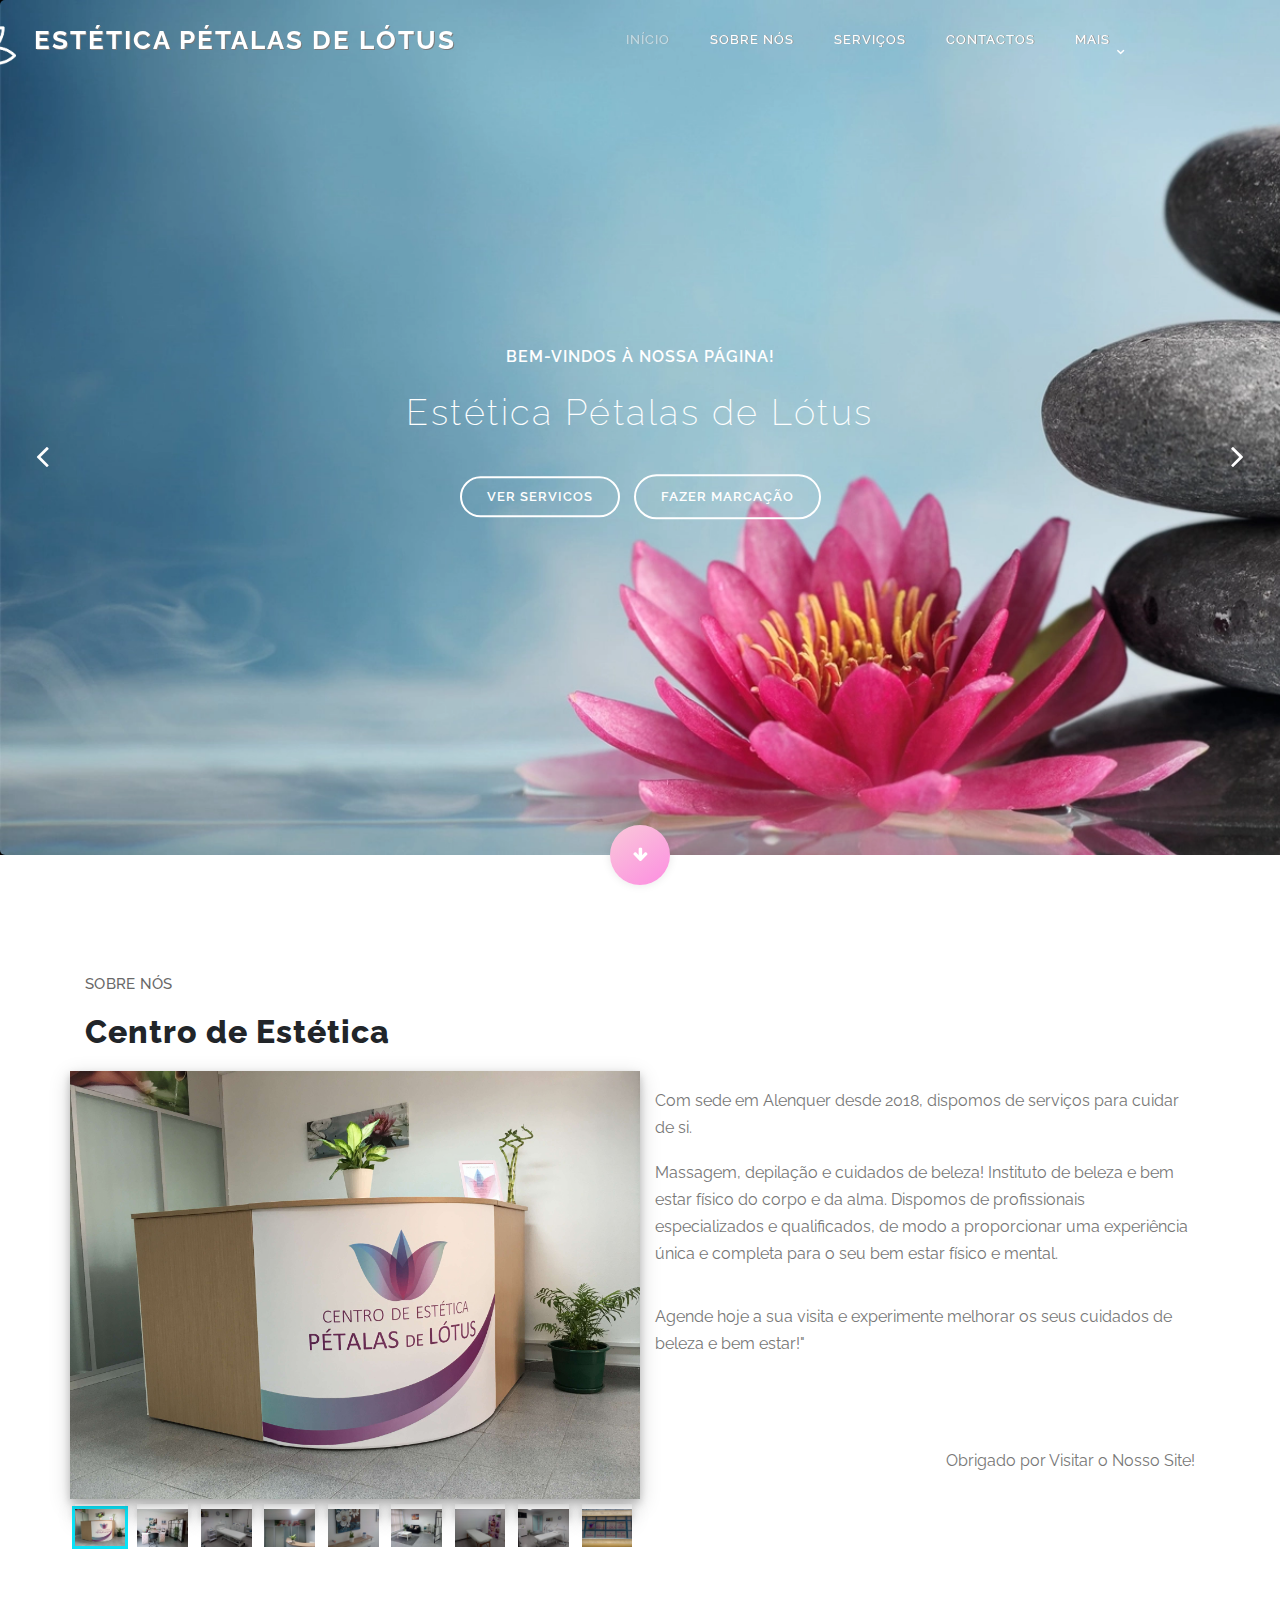
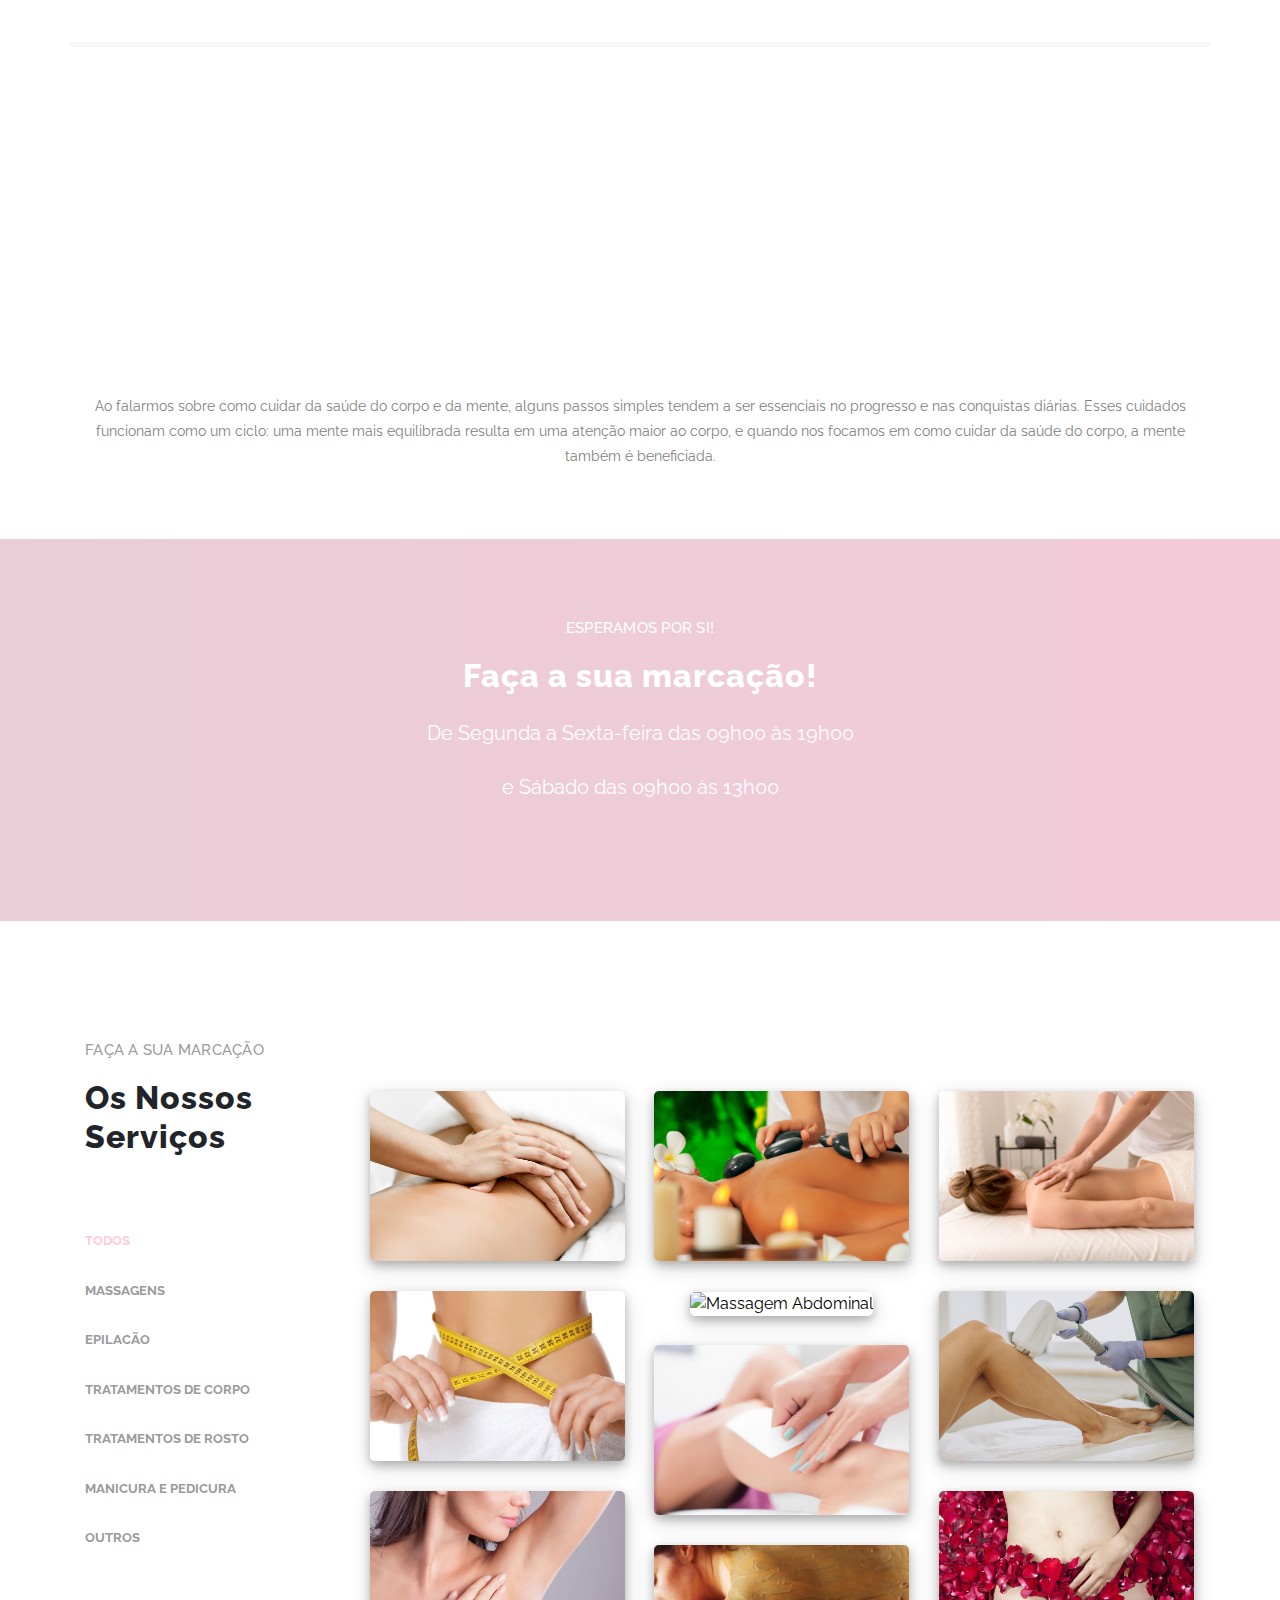
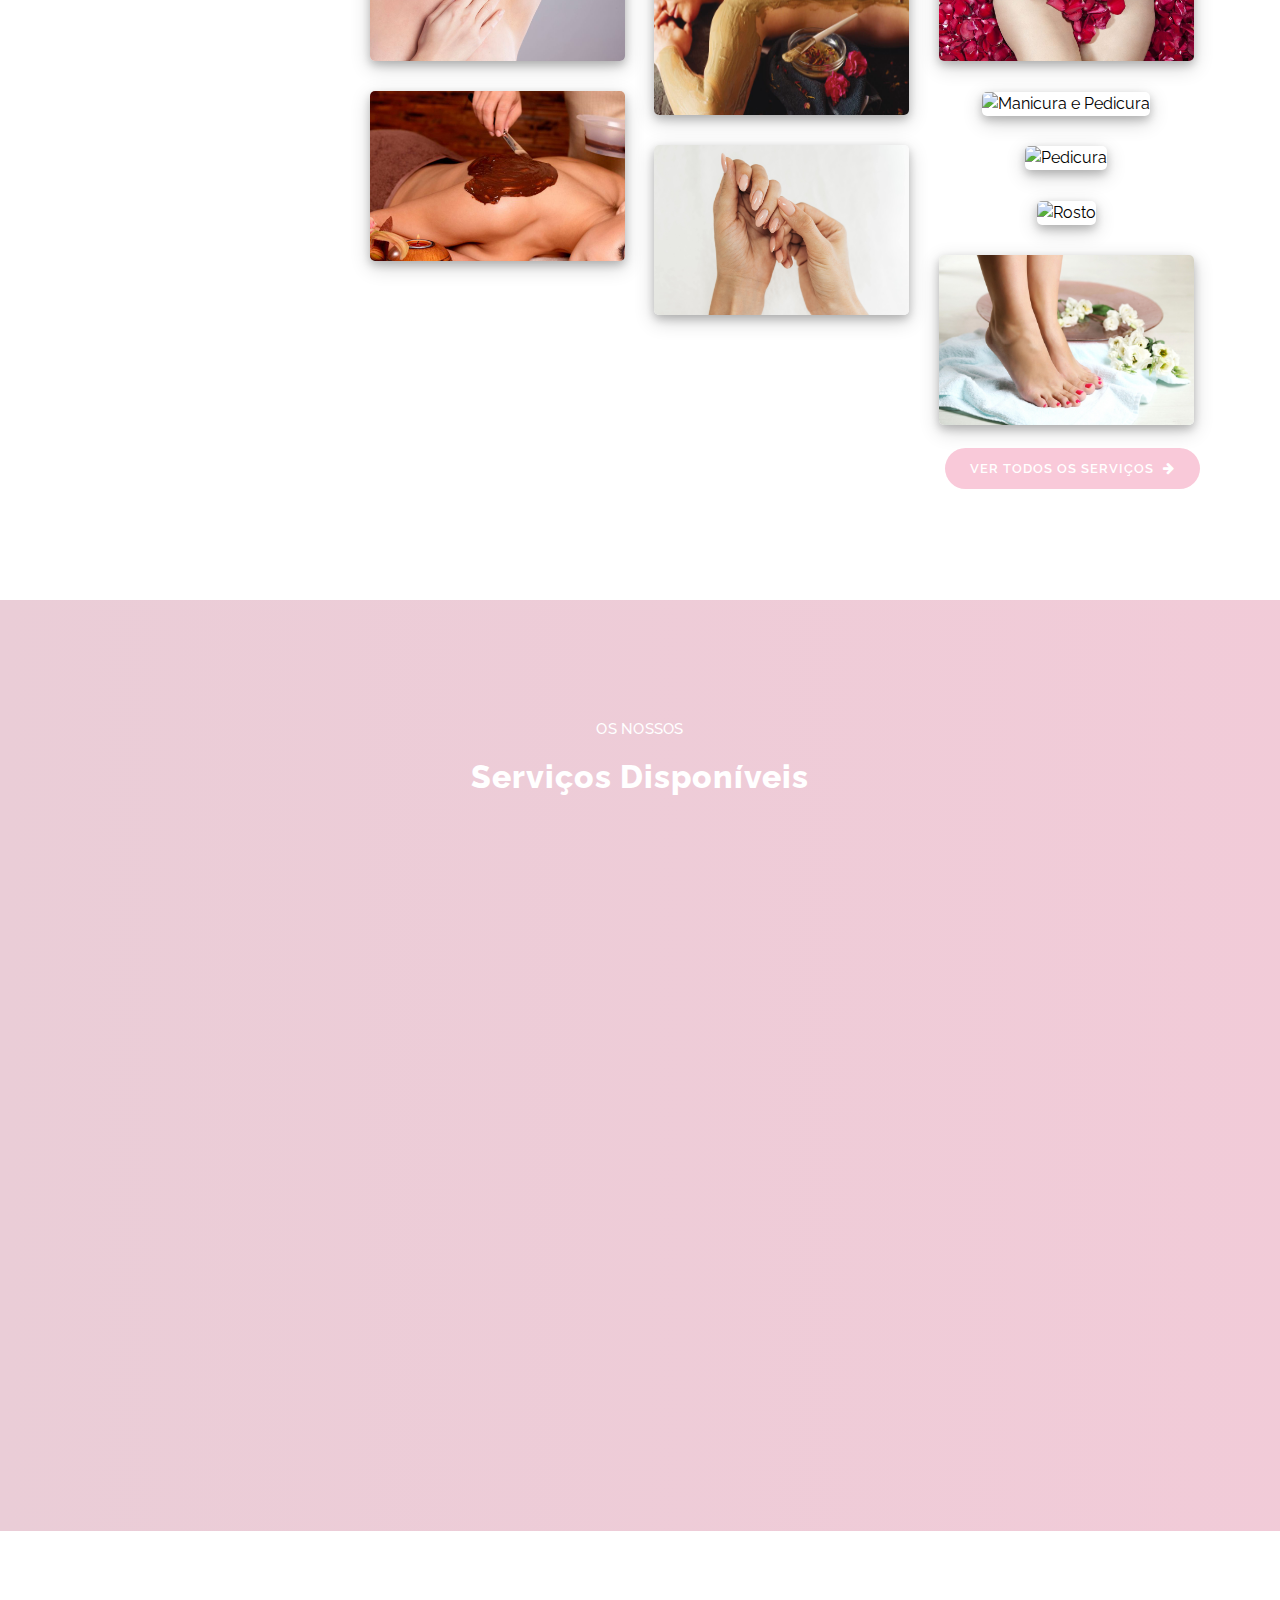
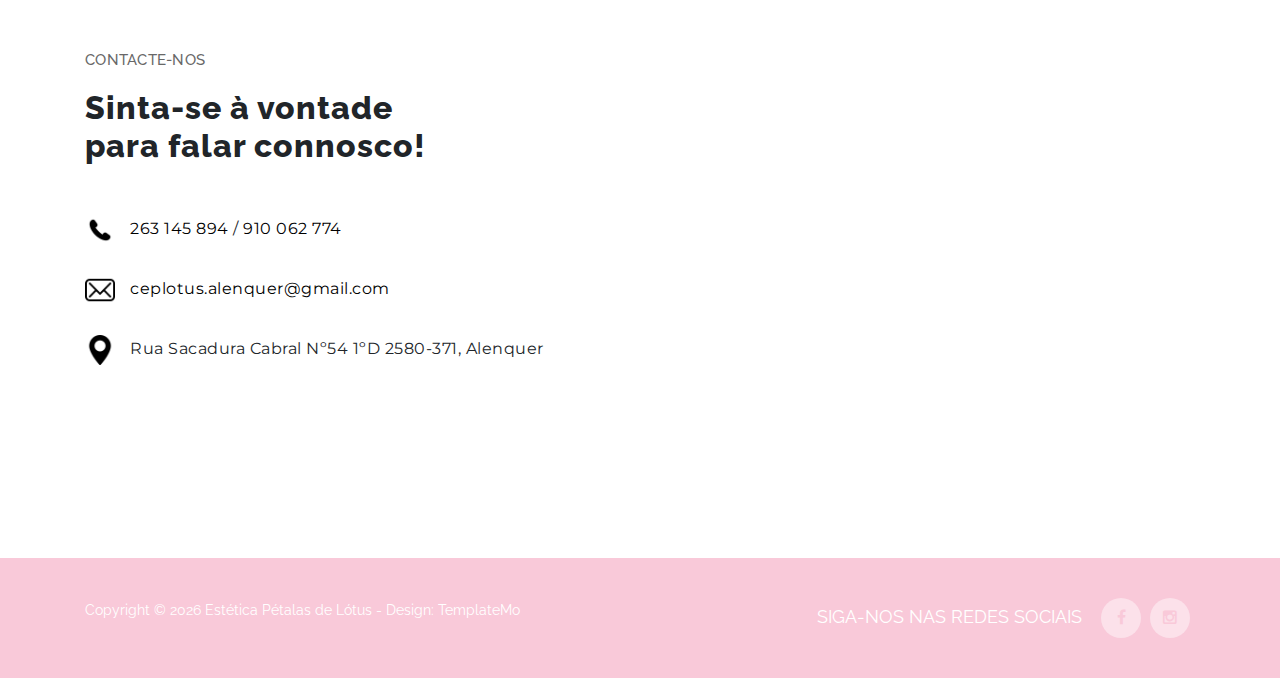
==== index.html @ 60e5d26f "Rebranding" ====
<!DOCTYPE html>
<html lang="pt-pt">

<head>
    <meta charset="utf-8">
    <meta name="viewport" content="width=device-width, initial-scale=1, shrink-to-fit=no">
    <meta name="author" content="Pétalas de Lótus">
    <meta name=”description” content="Estética Pétalas de Lótus">
    <meta name=”description” content="Centro de Estética">
    <meta name=”description” content="Pétalas de Lótus">
    <meta name=”description” content="Centro de Estética Pétalas de Lótus">
    <meta name=”description” content="Massagem e Relaxamento, Manicura, Pedicura, Detox">
    <meta name=”description” content="Massagem Alenquer">
    <meta name=”description” content="Depilação a Laser em Alenquer">
    
    <link href="https://fonts.googleapis.com/css?family=Raleway:100,200,300,400,500,600,700,800,900&display=swap"
        rel="stylesheet">
    <link rel="preconnect" href="https://fonts.gstatic.com">
    <link href="https://fonts.googleapis.com/css2?family=Montserrat:wght@300&display=swap" rel="stylesheet">
    <link rel="shortcut icon" type="image/png" href="assets/images/icons/LOGO_PETALAS.png">
    <title>Estética Pétalas de Lótus</title>

    <!--

Estética Pétalas de Lótus

-->
    <!-- Additional CSS Files -->
    <link rel="stylesheet" type="text/css" href="assets/css/bootstrap.min.css">

    <link rel="stylesheet" type="text/css" href="assets/css/font-awesome.css">

    <link rel="stylesheet" href="assets/css/styles.css">

    <link rel="stylesheet" href="assets/css/owl-carousel.css">

    <link rel="stylesheet" href="assets/css/lightbox.css">

    <link rel="stylesheet" href="assets/css/gallery.css">


</head>

<body>
    <!-- ***** Preloader Start ***** -->
    <div id="preloader">
        <div class="jumper">
            <div></div>
            <div></div>
            <div></div>
        </div>
    </div>
    <!-- ***** Preloader End ***** -->

    <!-- ***** Header Area Start ***** -->
    <header class="header-area header-sticky">
        <div class="container">
            <div class="row">
                <div class="col-12">
                    <nav class="main-nav">
                        <!-- ***** Logo Start ***** -->

                        <a href="index#inicio" class="logo">
                            <img src="assets/images/icons/LOGO_PETALAS.png" id="logo-img"  alt="logo">
                            Estética Pétalas de Lótus
                        </a>
                        <!-- ***** Logo End ***** -->
                        <!-- ***** Menu Start ***** -->
                        <ul class="nav">
                            <li class="scroll-to-section"><a href="#inicio" class="active">Início</a></li>
                            <li class="scroll-to-section"><a href="#sobrenos">Sobre Nós</a></li>
                            <li class="scroll-to-section"><a href="#servicos">Serviços</a></li>
                            <li class="scroll-to-section"><a href="#contactos">contactos</a></li>
                            <li class="submenu">
                                <a href="javascript:;">Mais</a>
                                <ul>
                                    <li><a href="marcacoes">Fazer Marcação</a></li>
                                    <li><a href="servicos">Todos os Serviços</a></li>
                                    <li><a href="quemsomos">Quem Somos</a></li>
                                    <li><a href="duvidas">Dúvidas</a></li>
                                </ul>
                            </li>  
                        </ul>
                        <a class='menu-trigger'>
                            <span>Menu</span>
                        </a>
                        <!-- ***** Menu End ***** -->
                    </nav>
                </div>
            </div>
        </div>
    </header>
    <!-- ***** Header Area End ***** -->


    <!-- ***** Main Banner Area Start ***** -->
    <div class="main-banner header-text" id="inicio">
        <div class="Modern-Slider">
            <!-- Item -->
            <div class="item">
                <div class="img-fill">
                    <img src="assets/images/slides/slide-01.webp" alt="slide1">
                    <div class="text-content">
                        <h3>Bem-vindos à Nossa Página!</h3>
                        <h5>Estética Pétalas de Lótus</h5>
                        <a href="#servicos" class="main-stroked-button">Ver servicos</a>
                        <a href="marcacoes" class="main-filled-button">Fazer Marcação</a>
                    </div>
                </div>
            </div>
            <!-- // Item -->
            <!-- Item -->
            <div class="item">
                <div class="img-fill">
                    <img src="assets/images/slides/slide-02.webp" alt="slide2">
                    <div class="text-content">
                        <h3>Terapias Holísticas</h3>
                        <h5>Reiki</h5>
                        <a href="#servicos" class="main-stroked-button">Ver servicos</a>
                        <a href="marcacoes" class="main-filled-button">Fazer Marcação</a>
                    </div>
                </div>
            </div>
            <!-- // Item -->
            <!-- Item -->
            <div class="item">
                <div class="img-fill">
                    <img src="assets/images/slides/slide-03.webp" alt="slide3">
                    <div class="text-content">
                        <h3>Massagem e Relaxamento</h3>
                        <h5>Cuidados de Beleza</h5>
                        <a href="#servicos" class="main-stroked-button">Ver servicos</a>
                        <a href="marcacoes" class="main-filled-button">Fazer Marcação</a>
                    </div>
                </div>
            </div>
            <!-- // Item -->
        </div>
    </div>
    <div class="scroll-down scroll-to-section"><a href="#sobrenos"><i class="fa fa-arrow-down"></i></a></div>
    <!-- ***** Main Banner Area End ***** -->

    <!-- ***** About Area Starts ***** -->
    <section class="section" id="sobrenos">
        <div class="container">
            <div class="row">
                <div class="col-lg-6 col-md-6 col-xs-12">
                    <div class="left-text-content">
                        <div class="section-heading">
                            <h6>Sobre Nós</h6>
                            <h2>Centro de Estética</h2>
                        </div>
                        <div class="row">
                            <section class="gallery">
                                    <div class="gallery__item">
                                        <input type="radio"  checked id="img-1" name="gallery" class="gallery__selector"/>
                                        <img class="gallery__img" src="assets/images/fotos/petalas1.jpg" alt="Centro de Estética"/>
                                        <label for="img-1" class="gallery__thumb"><img src="assets/images/fotos/petalas1.jpg" alt="Centro"/></label>
                                    </div>
                                    <div class="gallery__item">
                                        <input type="radio"  id="img-6" name="gallery" class="gallery__selector"/>
                                        <img class="gallery__img" src="assets/images/fotos/petalas6.jpg" alt="Sala de Espera do Centro"/>
                                        <label for="img-6" class="gallery__thumb"><img src="assets/images/fotos/petalas6.jpg" alt="Sala de Espera"/></label>
                                    </div>
                                    <div class="gallery__item">
                                        <input type="radio" id="img-2" name="gallery" class="gallery__selector"/>
                                        <img class="gallery__img" src="assets/images/fotos/petalas2.jpg" alt="Gabinete"/>
                                        <label for="img-2" class="gallery__thumb"><img src="assets/images/fotos/petalas2.jpg" alt="Gabinete"/></label>
                                    </div>
                                    <div class="gallery__item">
                                        <input type="radio" id="img-3" name="gallery" class="gallery__selector"/>
                                        <img class="gallery__img" src="assets/images/fotos/petalas3.jpg" alt="Centro de Estética"/>
                                        <label for="img-3" class="gallery__thumb"><img src="assets/images/fotos/petalas3.jpg" alt="Centro"/></label>
                                    </div>
                            
                                    <div class="gallery__item">
                                        <input type="radio" id="img-4" name="gallery" class="gallery__selector"/>
                                        <img class="gallery__img" src="assets/images/fotos/petalas4.jpg" alt="Biombo"/>
                                        <label for="img-4" class="gallery__thumb"><img src="assets/images/fotos/petalas4.jpg" alt="Biombo"/></label>
                                    </div>
                            
                                    <div class="gallery__item">
                                        <input type="radio" id="img-5" name="gallery" class="gallery__selector"/>
                                        <img class="gallery__img" src="assets/images/fotos/petalas5.jpg" alt="Parede"/>
                                        <label for="img-5" class="gallery__thumb"><img src="assets/images/fotos/petalas5.jpg" alt="Parede"/></label>
                                    </div>
                                    <div class="gallery__item">
                                        <input type="radio" id="img-7" name="gallery" class="gallery__selector"/>
                                        <img class="gallery__img" src="assets/images/fotos/petalas7.jpg" alt="Sala de Espera do Centro de Estética"/>
                                        <label for="img-7" class="gallery__thumb"><img src="assets/images/fotos/petalas7.jpg" alt="Sala de Espera do Centro"/></label>
                                    </div>
                                    <div class="gallery__item">
                                        <input type="radio" id="img-8" name="gallery" class="gallery__selector"/>
                                        <img class="gallery__img" src="assets/images/fotos/petalas8.jpg" alt="Gabinete de Estética"/>
                                        <label for="img-8" class="gallery__thumb"><img src="assets/images/fotos/petalas8.jpg" alt="Gabinete"/></label>
                                    </div>
                            
                                    <div class="gallery__item">
                                        <input type="radio" id="img-9" name="gallery" class="gallery__selector"/>
                                        <img class="gallery__img" src="assets/images/fotos/petalas9.jpg" alt="Centro de Estética"/>
                                        <label for="img-9" class="gallery__thumb"><img src="assets/images/fotos/petalas9.jpg" alt="Parede"/></label>
                                    </div>
                        </div>
                    </div>
                </div>
                <div class="col-lg-6 col-md-6 col-xs-12">
                    <div class="right-text-content">
                        <br><br><br>
                        <p>Com sede em Alenquer desde 2018, dispomos de serviços para cuidar de si.</p>
                        <br><br><br>
                        <p>Massagem, depilação e cuidados de beleza! Instituto de beleza e bem estar físico do corpo e da alma. 
                           Dispomos de profissionais especializados e qualificados, de modo a proporcionar uma 
                           experiência única e completa para o seu bem estar físico e mental.</p>
                        <br><br><br><br><br><br>
                        <p>Agende hoje a sua visita e experimente melhorar os seus cuidados de beleza e bem estar!"</p>
      
                        <br><br><br><br><br><br>
                        <p>Obrigado por Visitar o Nosso Site!</p>
                    </div>
                </div>
            </div>
        </div>
    </section>
    <!-- ***** About Area Ends ***** -->

    <!-- ***** Features Big Item Start ***** -->
    <section class="section" id="features">
        <div class="container">
            <div class="row">
                <div class="col-lg-4 col-md-6 col-sm-12 col-xs-12"
                    data-scroll-reveal="enter left move 30px over 0.6s after 0.4s">
                    <div class="features-item">
                        <div class="features-icon">
                            <img src="assets/images/icons/icon-01.png" alt="">
                        </div>
                        <div class="features-content">
                            <h4>Cuidados do Corpo</h4>
                            <p>A pele é uma barreira de proteção natural importante e precisa de um cuidado especial
                                para se manter suave, hidratada e com uma aparência saudável.</p>
                            <a href="#servicos" class="text-button-icon">
                                Ver Mais <i class="fa fa-arrow-right"></i>
                            </a>
                        </div>
                    </div>
                </div>
                <div class="col-lg-4 col-md-6 col-sm-12 col-xs-12"
                    data-scroll-reveal="enter bottom move 30px over 0.6s after 0.4s">
                    <div class="features-item">
                        <div class="features-icon">
                            <img src="assets/images/icons/icon-02.png" alt="">
                        </div>
                        <div class="features-content">
                            <h4>Cuidados do Rosto</h4>
                            <p>A sua rotina de cuidado do rosto pode variar de acordo com as estações e estilo de vida,
                                mas garanta que a sua pele tem sempre tudo o que precisa.</p>
                            <a href="#servicos" class="text-button-icon">
                                Ver Mais <i class="fa fa-arrow-right"></i>
                            </a>
                        </div>
                    </div>
                </div>
                <div class="col-lg-4 col-md-6 col-sm-12 col-xs-12"
                    data-scroll-reveal="enter right move 30px over 0.6s after 0.4s">
                    <div class="features-item">
                        <div class="features-icon">
                            <img src="assets/images/icons/icon-03.png" alt="">
                        </div>
                        <div class="features-content">
                            <h4>Cuidados Holísticos</h4>
                            <p>Terapia holística é a abordagem terapêutica que considera o ser humano como um todo, em
                                seus aspectos físico, mental, emocional e energético.</p>
                            <a href="#servicos" class="text-button-icon">
                                Ver Mais <i class="fa fa-arrow-right"></i>
                            </a>
                        </div>

                    </div>
                </div>
                <div class="phrase-01">
                    <p>Ao falarmos sobre como cuidar da saúde do corpo e da mente, alguns passos simples tendem a ser
                        essenciais no progresso e nas conquistas diárias.
                        Esses cuidados funcionam como um ciclo: uma mente mais equilibrada resulta em uma atenção maior
                        ao corpo, e quando nos focamos em como cuidar da saúde do corpo, a mente também é beneficiada.
                    </p>
                </div>
            </div>
        </div>
    </section>
    <!-- ***** Features Big Item End ***** -->

    <!-- ***** Features Big Item Start ***** -->
    <section class="section" id="subscribe">
        <div class="container">
            <div class="row">
                <div class="col-lg-8 offset-lg-2">
                    <div class="section-heading">
                        <h6>Esperamos por Si!</h6>
                        <h2>Faça a sua marcação!</h2>
                    </div>
                    <div class="horario">
                        <p>De Segunda a Sexta-feira das 09h00 às 19h00<br><br>
                            e Sábado das 09h00 às 13h00</p>

                    </div>
                </div>
            </div>
        </div>
    </section>
    <!-- ***** Features Big Item End ***** -->


    <!-- ***** servicos Area Starts ***** -->
    <section class="section" id="servicos">
        <div class="container">
            <div class="row">
                <div class="col-lg-3">
                    <div class="section-heading">
                        <h6>Faça a Sua Marcação</h6>
                        <h2>Os Nossos Serviços</h2>
                    </div>
                    <div class="filters">
                        <ul>
                            <li class="active" data-filter="*">Todos</li>
                            <li data-filter=".mas">Massagens</li>
                            <li data-filter=".epi">Epilacão</li>
                            <li data-filter=".crp">Tratamentos de Corpo</li>
                            <li data-filter=".rst">Tratamentos de Rosto</li>
                            <li data-filter=".mep">Manicura e Pedicura</li>
                            <li data-filter=".out">Outros</li>
                        </ul>
                    </div>
                </div>
                <div class="col-lg-9">
                    <div class="filters-content">
                        <div class="row grid">
                            <div class="col-lg-4 col-md-4 col-sm-6 col-xs-12 all mas">
                                <div class="item">
                                    <a href="assets/images/servicos/massagens/massagem_relaxante.jpg"
                                        data-lightbox="image-1" data-title="Massagem Relaxante"><img
                                            src="assets/images/servicos/massagens/massagem_relaxante.jpg" alt="Massagem Relaxante"></a>
                                </div>
                            </div>
                        
                            <div class="col-lg-4 col-md-4 col-sm-6 col-xs-12 all mas">
                                <div class="item">
                                    <a href="assets/images/servicos/massagens/massagem_pedras_quentes.jpg"
                                        data-lightbox="image-1" data-title="Massagem com Pedras Quentes"><img
                                            src="assets/images/servicos/massagens/massagem_pedras_quentes.jpg"
                                            alt="Massagem com Pedras Quentes"></a>
                                </div>
                            </div>
                            <div class="col-lg-4 col-md-4 col-sm-6 col-xs-12 all mas">
                                <div class="item">
                                    <a href="assets/images/servicos/massagens/massagem_terapêutica.jpg"
                                        data-lightbox="image-1" data-title="Massagem Terapêutica"><img
                                            src="assets/images/servicos/massagens/massagem_terapêutica.jpg" alt="Massagem Terapêutica"></a>
                                </div>
                            </div>
                            <div class="col-lg-4 col-md-4 col-sm-6 col-xs-12 all mas">
                                <div class="item">
                                    <a href="assets/images/servicos/massagens/massagem_modeladora.jpg"
                                        data-lightbox="image-1" data-title="Massagem Modeladora"><img
                                            src="assets/images/servicos/massagens/massagem_modeladora.jpg" alt="Massagem Modeladora"></a>
                                </div>
                            </div>
                            <div class="col-lg-4 col-md-4 col-sm-6 col-xs-12 all mas">
                                <div class="item">
                                    <a href="assets/images/servicos/massagens/massagem_redutora_abdominal.jpg"
                                        data-lightbox="image-1" data-title="Massagem Abdominal"><img
                                            src="assets/images/servicos/massagens/massagem_redutora_abdominal.jpg"
                                            alt="Massagem Abdominal"></a>
                                </div>
                            </div>

                            <div class="col-lg-4 col-md-4 col-sm-6 col-xs-12 all epi">
                                <div class="item">
                                    <a href="assets/images/servicos/epilacao/laser.jpg" data-lightbox="image-1"
                                        data-title="Depilação a Laser"><img
                                            src="assets/images/servicos/epilacao/laser.jpg" alt="Depilação a Laser"></a>
                                </div>
                            </div>
                            <div class="col-lg-4 col-md-4 col-sm-6 col-xs-12 all epi">
                                <div class="item">
                                    <a href="assets/images/servicos/epilacao/cera.jpeg" data-lightbox="image-1"
                                        data-title="Epilação a Cera"><img
                                            src="assets/images/servicos/epilacao/cera.jpeg" alt="Epilação a cera"></a>
                                </div>
                            </div>
                            
                          
                            <div class="col-lg-4 col-md-4 col-sm-6 col-xs-12 all epi">
                                <div class="item">
                                    <a href="assets/images/servicos/epilacao/axila.jpeg" data-lightbox="image-1"
                                        data-title="Epilação Axilas"><img
                                            src="assets/images/servicos/epilacao/axila.jpeg" alt="Epilação nas axilas"></a>
                                </div>
                            </div>
                            <div class="col-lg-4 col-md-4 col-sm-6 col-xs-12 all epi">
                                <div class="item">
                                    <a href="assets/images/servicos/epilacao/virilha.jpeg" data-lightbox="image-1"
                                        data-title="Epilação Virilihas"><img
                                            src="assets/images/servicos/epilacao/virilha.jpeg" alt="Depilação Virilhas"></a>
                                </div>
                            </div>
                            <div class="col-lg-4 col-md-4 col-sm-6 col-xs-12 all crp">
                                <div class="item">
                                    <a href="assets/images/servicos/tratamentos de corpo/algoterapia.jpg"
                                        data-lightbox="image-1" data-title="Algoterapia"><img
                                            src="assets/images/servicos/tratamentos de corpo/algoterapia.jpg"
                                            alt="Algoterapia"></a>
                                </div>
                            </div>
                            <div class="col-lg-4 col-md-4 col-sm-6 col-xs-12 all crp">
                                <div class="item">
                                    <a href="assets/images/servicos/tratamentos de corpo/chocoterapia.jpg"
                                        data-lightbox="image-1" data-title="Chocoterapia"><img
                                            src="assets/images/servicos/tratamentos de corpo/chocoterapia.jpg"
                                            alt="Chocoterapia"></a>
                                </div>
                            </div>

                            <div class="col-lg-4 col-md-4 col-sm-6 col-xs-12 all mep">
                                <div class="item">
                                    <a href="assets/images/servicos/manicura e pedicura/unhas.jpg"
                                        data-lightbox="image-1" data-title="Manicura e Pedicura"><img
                                            src="assets/images/servicos/manicura e pedicura/unhas.jpg"
                                            alt="Manicura e Pedicura"></a>
                                </div>
                            </div>
                            <div class="col-lg-4 col-md-4 col-sm-6 col-xs-12 all mep">
                                <div class="item">
                                    <a href="assets/images/servicos/manicura e pedicura/manicura.jpg"
                                        data-lightbox="image-1" data-title="Manicura"><img
                                            src="assets/images/servicos/manicura e pedicura/manicura.jpg"
                                            alt="Manicura"></a>
                                </div>
                            </div>
                            <div class="col-lg-4 col-md-4 col-sm-6 col-xs-12 all mep">
                                <div class="item">
                                    <a href="assets/images/servicos/manicura e pedicura/pedicura.jpg"
                                        data-lightbox="image-1" data-title="Pedicura"><img
                                            src="assets/images/servicos/manicura e pedicura/pedicura.jpg"
                                            alt="Pedicura"></a>
                                </div>
                            </div>
                           
                            <div class="col-lg-4 col-md-4 col-sm-6 col-xs-12 all rst">
                                <div class="item">
                                    <a href="assets/images/servicos/rosto/rosto.jpg"
                                        data-lightbox="image-1" data-title="Rosto"><img
                                            src="assets/images/servicos/rosto/rosto.jpg"
                                            alt="Rosto"></a>
                                </div>
                            </div>

                            <div class="col-lg-4 col-md-4 col-sm-6 col-xs-12 all out">
                                <div class="item">
                                    <a href="assets/images/servicos/outros/detox.jpeg"
                                        data-lightbox="image-1" data-title="Detox"><img
                                            src="assets/images/servicos/outros/detox.jpeg"
                                            alt="Detox"></a>
                                </div>
                            </div>

                        </div>
                    </div>
                    <div class="col-md-10">
                        <a href="servicos" class="main-button-icon">
                            Ver Todos os Serviços <i class="fa fa-arrow-right"></i>
                        </a>
                    </div>
                </div>
            </div>
        </div>
    </section>
    <!-- ***** servicos Area Ends ***** -->

    <!-- ***** Testimonials Starts ***** -->
    <section class="section" id="testimonials">
        <div class="container">
            <div class="row">
                <div class="col-lg-12">
                    <div class="section-heading">
                        <h6>Os Nossos</h6>
                        <h2>Serviços Disponíveis</h2>
                    </div>
                </div>
                <div class="col-lg-12 col-md-12 col-sm-12 mobile-bottom-fix-big"
                    data-scroll-reveal="enter left move 30px over 0.6s after 0.4s">
                    <div class="owl-carousel owl-theme">
                        <div class="item author-item">
                            <div class="member-thumb">
                                <img src="assets/images/cards/card1.jpg" alt="">
                                <div class="hover-effect">
                                    <div class="hover-content">
                                        
                                    </div>
                                </div>
                            </div>
                            <h4>Massagem Relaxante</h4>
                            <span>39€<br>1h</span>
                        </div>
                        <div class="item author-item">
                            <div class="member-thumb">
                                <img src="assets/images/cards/card2.jpg" alt="">
                                <div class="hover-effect">
                                    <div class="hover-content">
                                
                                    </div>
                                </div>
                            </div>
                            <h4>Depilação a Laser</h4>
                            <span>Preço e Duração Sob Consulta</span>

                        </div>
                        <div class="item author-item">
                            <div class="member-thumb">
                                <img src="assets/images/cards/card3.jpg" alt="">
                                <div class="hover-effect">
                                    <div class="hover-content">
                                       
                                    </div>
                                </div>
                            </div>
                            <h4>Massagem Modeladora</h4>
                            <span>39€<br>1h30m</span>
                        </div>
                        <div class="item author-item">
                            <div class="member-thumb">
                                <img src="assets/images/cards/card4.jpg" alt="">
                                <div class="hover-effect">
                                    <div class="hover-content">
                                        
                                    </div>
                                </div>
                            </div>
                            <h4>Detox</h4>
                            <span>15€<br>45m</span>
                        </div>
                        <div class="item author-item">
                            <div class="member-thumb">
                                <img src="assets/images/cards/card5.jpg" alt="">
                                <div class="hover-effect">
                                    <div class="hover-content">
                                        
                                    </div>
                                </div>
                            </div>
                            <h4>Terapia de Reiki</h4>
                            <span>Preço e Duração Sob Consulta</span>
                        </div>

                        <div class="item author-item">
                            <div class="member-thumb">
                                <img src="assets/images/cards/card6.jpg" alt="">
                                <div class="hover-effect">
                                    <div class="hover-content">
                                        
                                    </div>
                                </div>
                            </div>
                            <h4>Manicura e Pedicura</h4>
                            <span>Preços e Duração Sob Consulta</span>
                        </div>

                    </div>
                </div>
            </div>
        </div>
    </section>
    <!-- ***** Testimonials Ends ***** -->

    <!-- ***** Contact Us Area Starts ***** -->
    <section class="section" id="contactos">
        <div class="container">
            <div class="row">
                <div class="col-lg-4 col-md-4 col-xs-12">
                    <div class="left-text-content">
                        
                        <div class="section-heading">
                            <h6>Contacte-nos</h6>
                            <h2>Sinta-se à vontade para falar connosco!</h2>
                        </div>
                        <ul class="contact-info">

                            
                            <li><img src="assets/images/icons/icon-phone.png" alt="Telefone"><a href="tel:263145894">263 145
                                    894</a> / <a href="tel:910062774">910 062 774</a></li>
                            <li><img src="assets/images/icons/icon-email.png" alt="E-mail"><a
                                    href="mailto:ceplotus.alenquer@gmail.com">ceplotus.alenquer@gmail.com</a></li>
                            <li><img src="assets/images/icons/icon-location.png" alt="Morada">Rua Sacadura Cabral Nº54 1ºD 2580-371, Alenquer</li>
                        </ul>
                        
                    </div>
                </div>
                <div class="right-text-content">
                    <div class="map"></div>
                    <iframe id="map"
                        src="https://www.google.com/maps/embed?pb=!1m18!1m12!1m3!1d3098.3999094086776!2d-9.009663985001083!3d39.05179967954714!2m3!1f0!2f0!3f0!3m2!1i1024!2i768!4f13.1!3m3!1m2!1s0xd18d9fecc8c40d5%3A0x48dd009729398b58!2sR.%20Sacadura%20Cabral%2054%201%C2%BADto%2C%20Alenquer!5e0!3m2!1sen!2spt!4v1604921812720!5m2!1sen!2spt"
                        width="600" height="350" frameborder="0" style="border:0;" allowfullscreen=""
                        aria-hidden="false" tabindex="0"></iframe>
                </div>
            </div>
        </div>
        </div>
    </section>
    <!-- ***** Contact Us Area Ends ***** -->

    <!-- ***** Footer Start ***** -->
    <footer class="footer_bg">
        <div class="container">
            <div class="row">
                <div class="col-lg-6 col-xs-12">
                    <div class="left-text-content">
                        <p>Copyright &copy; <span id="year"></span> Estética Pétalas de Lótus

                            - Design: <a rel="nofollow noopener" href="https://templatemo.com">TemplateMo</a></p>
                    </div>
                </div>
                <div class="col-lg-6 col-xs-12">
                    <div class="right-text-content">
                        <ul class="social-icons">
                            <li>
                                <p>Siga-nos nas Redes Sociais</p>
                            </li>
                            <li><a rel="nofollow" href="https://fb.com/EsteticaPetalasLotus" target="_blank"><i
                                        class="fa fa-facebook"></i></a></li>
                            <li><a rel="nofollow" href="https://www.instagram.com/esteticapetalaslotus"
                                    target="_blank"><i class="fa fa-instagram"></i></a></li>
                        </ul>
                    </div>
                </div>
            </div>
        </div>
    </footer>


    <!-- jQuery -->
    <script src="assets/js/jquery-2.1.0.min.js"></script>

    <!-- Bootstrap -->
    <script src="assets/js/popper.js"></script>
    <script src="assets/js/bootstrap.min.js"></script>

    <!-- Plugins -->
    <script src="assets/js/owl-carousel.js"></script>
    <script src="assets/js/scrollreveal.min.js"></script>
    <script src="assets/js/waypoints.min.js"></script>
    <script src="assets/js/jquery.counterup.min.js"></script>
    <script src="assets/js/imgfix.min.js"></script>
    <script src="assets/js/slick.js"></script>
    <script src="assets/js/lightbox.js"></script>
    <script src="assets/js/isotope.js"></script>

    <!-- Global Init -->
    <script src="assets/js/custom.js"></script>

    <script>
        $(function () {
            var selectedClass = "";
            $("p").click(function () {
                selectedClass = $(this).attr("data-rel");
                $("#portfolio").fadeTo(50, 0.1);
                $("#portfolio div").not("." + selectedClass).fadeOut();
                setTimeout(function () {
                    $("." + selectedClass).fadeIn();
                    $("#portfolio").fadeTo(50, 1);
                }, 500);

            });
        });
    </script>
    <script>
        document.getElementById('year').textContent = new Date().getFullYear();
    </script>
</body>

</html>
---- assets/css/styles.css ----
/*

Breezed Template

https://templatemo.com/tm-543-breezed

*/

/* ---------------------------------------------
Table of contents
------------------------------------------------
01. font & reset css
02. reset
03. global styles
04. header
05. banner
06. features
07. testimonials
08. contact
09. footer
10. preloader
11. search
12. portfolio

--------------------------------------------- */
/* 
---------------------------------------------
font & reset css
--------------------------------------------- 
*/
@import url("https://fonts.googleapis.com/css?family=Poppins:100,200,300,400,500,600,700,800,900");
/* 
---------------------------------------------
reset
--------------------------------------------- 
*/
html, body, div, span, applet, object, iframe, h1, h2, h3, h4, h5, h6, p, blockquote, div
pre, a, abbr, acronym, address, big, cite, code, del, dfn, em, font, img, ins, kbd, q,
s, samp, small, strike, strong, sub, sup, tt, var, b, u, i, center, dl, dt, dd, ol, ul, li,
figure, header, nav, section, article, aside, footer, figcaption {
  margin: 0;
  padding: 0;
  border: 0;
  outline: 0;
}

.clearfix:after {
  content: ".";
  display: block;
  clear: both;
  visibility: hidden;
  line-height: 0;
  height: 0;
}

.clearfix {
  display: inline-block;
}

html[xmlns] .clearfix {
  display: block;
}

* html .clearfix {
  height: 1%;
}

ul, li {
  padding: 0;
  margin: 0;
  list-style: none;
}

header, nav, section, article, aside, footer, hgroup {
  display: block;
}



* {
  box-sizing: border-box;
}

html, body {
  font-family: 'Raleway', sans-serif;
  font-weight: 400;
  background-color: #fff;
  font-size: 16px;
  -ms-text-size-adjust: 100%;
  -webkit-font-smoothing: antialiased;
  -moz-osx-font-smoothing: grayscale;
  overflow-x: hidden;
}

a {
  text-decoration: none !important;
}

h1, h2, h3, h4, h5, h6 {
  margin-top: 0px;
  margin-bottom: 0px;
}

ul {
  margin-bottom: 0px;
}

p {
  font-size: 14px;
  line-height: 25px;
  color: gray;
}

@media (max-width:600px) {
  p {
    margin : 10px;
  }

 
}


/* 
---------------------------------------------
global styles
--------------------------------------------- 
*/
html,
body {
  background: #fff;
  font-family: 'Raleway', sans-serif;
}

::selection {
  background: #f9c9d9;
  color: white;
}

::-moz-selection {
  background: #f9c9d9;
  color: #fff;
}

@media (max-width: 991px) {
  html, body {
    overflow-x: hidden;
  }
  .mobile-top-fix {
    margin-top: 30px;
    margin-bottom: 0px;
  }
  .mobile-bottom-fix {
    margin-bottom: 30px;
  }
  .mobile-bottom-fix-big {
    margin-bottom: 60px;
  }
}

a.main-stroked-button {
  font-size: 13px;
  border-radius: 25px;
  padding: 11px 25px;
  background-color: transparent;
  border: 2px solid #fff;
  text-transform: uppercase;
  color: #fff;
  font-weight: 600;
  letter-spacing: 1px;
  -webkit-transition: all 0.3s ease 0s;
  -moz-transition: all 0.3s ease 0s;
  -o-transition: all 0.3s ease 0s;
  transition: all 0.3s ease 0s;
}

a.main-stroked-button:hover {
  background-color: #fff;
  color: #9a9a9a;
}

a.main-filled-button {
  font-size: 13px;
  border-radius: 25px;
  border: 2px solid #fff;
  padding: 13px 25px;
  background-color:trnasp;
  text-transform: uppercase;
  color: #fff;
  font-weight: 600;
  letter-spacing: 1px;
  -webkit-transition: all 0.3s ease 0s;
  -moz-transition: all 0.3s ease 0s;
  -o-transition: all 0.3s ease 0s;
  transition: all 0.3s ease 0s;
}

a.main-filled-button:hover {
  color: #9a9a9a;
  background-color: #fff;
}

a.main-button-icon {
  font-size: 13px;
  border-radius: 25px;
  padding: 13px 25px;
  background-color: #f9c9d9;
  text-transform: uppercase;
  color: #fff;
  font-weight: 600;
  letter-spacing: 1px;
  -webkit-transition: all 0.3s ease 0s;
  -moz-transition: all 0.3s ease 0s;
  -o-transition: all 0.3s ease 0s;
  transition: all 0.3s ease 0s;
}

a.main-button-icon i {
  margin-left: 5px;
  -webkit-transition: all 0.3s ease-in-out 0s;
  -moz-transition: all 0.3s ease-in-out 0s;
  -o-transition: all 0.3s ease-in-out 0s;
  transition: all 0.3s ease-in-out 0s;
}

a.main-button-icon:hover i {
  padding-left: 5px;
}

button.main-button {
  outline: none;
  border: none;
  cursor: pointer;
  font-size: 13px;
  border-radius: 25px;
  padding: 10px 25px;
  background-color: #fff;
  text-transform: uppercase;
  color: #f9c9d9;
  font-weight: 600;
  letter-spacing: 1px;
  -webkit-transition: all 0.3s ease 0s;
  -moz-transition: all 0.3s ease 0s;
  -o-transition: all 0.3s ease 0s;
  transition: all 0.3s ease 0s;
}

button.main-button:hover {
  color: #fff;
  background-color: #f9c9d9;
}

button.main-button-icon {
  border: none;
  outline: none;
  font-size: 13px;
  border-radius: 25px;
  padding: 13px 25px;
  background-color: #afafaf;
  text-transform: uppercase;
  color: #fff;
  font-weight: 600;
  letter-spacing: 1px;
  -webkit-transition: all 0.3s ease 0s;
  -moz-transition: all 0.3s ease 0s;
  -o-transition: all 0.3s ease 0s;
  transition: all 0.3s ease 0s;
}

button.main-button-icon i {
  margin-left: 5px;
  -webkit-transition: all 0.3s ease-in-out 0s;
  -moz-transition: all 0.3s ease-in-out 0s;
  -o-transition: all 0.3s ease-in-out 0s;
  transition: all 0.3s ease-in-out 0s;
}

button.main-button-icon:hover i {
  padding-left: 5px;
}

a.text-button-icon {
  text-transform: uppercase;
  color: #1e1e1e;
  font-size: 13px;
  font-weight: 600;
  letter-spacing: 1px;
  -webkit-transition: all 0.3s ease 0s;
  -moz-transition: all 0.3s ease 0s;
  -o-transition: all 0.3s ease 0s;
  transition: all 0.3s ease 0s;
}

a.text-button-icon i {
  margin-left: 5px;
  -webkit-transition: all 0.3s ease-in-out 0s;
  -moz-transition: all 0.3s ease-in-out 0s;
  -o-transition: all 0.3s ease-in-out 0s;
  transition: all 0.3s ease-in-out 0s;
}

a.text-button-icon:hover {
  color: #ececec;
}

a.text-button-icon:hover i {
  padding-left: 5px;
}


.section-heading h6 {
  font-size: 15px;
  font-weight: 500;
  text-transform: uppercase;
  letter-spacing: 0.25px;
  margin-top: 0px;
  margin-bottom: 0px;
}

.section-heading h2 {
  font-size: 32px;
  font-weight: 800;
  letter-spacing: 1px;
  margin-top: 20px;
  margin-bottom: 0px;
}


/* 
---------------------------------------------
header
--------------------------------------------- 
*/

.background-header {
  background-color: #f9c9d9;
  height: 80px!important;
  position: fixed!important;
  top: 0px;
  left: 0px;
  right: 0px;
  /*box-shadow: 0px 0px 10px rgba(124, 124, 124, 0.15)!important; */
}

.background-header .logo,
.background-header .main-nav .nav li a {
  color: white!important;
}

.background-header .main-nav .nav li:hover a {
  color: #afafaf!important;
}

.background-header .nav li a.active {
  color: #afafaf!important;
}

.header-area {
  position: absolute;
  top: 0px;
  left: 0px;
  right: 0px;
  z-index: 100;
  height: 100px;
  -webkit-transition: all .5s ease 0s;
  -moz-transition: all .5s ease 0s;
  -o-transition: all .5s ease 0s;
  transition: all .5s ease 0s;
}

.header-area .main-nav {
  min-height: 80px;
  background: transparent;
}

.header-area .main-nav {
  line-height: 40px;
  color: #fff;
  font-size: 30px;
  font-weight: 700;
  text-transform: uppercase;
  letter-spacing: 2px;
  float: left;
  -webkit-transition: all 0.3s ease 0s;
  -moz-transition: all 0.3s ease 0s;
  -o-transition: all 0.3s ease 0s;
  transition: all 0.3s ease 0s;
}

.logo {
  min-height: 80px;
  display: flex;
  align-items: center;
  justify-content: center;
  gap: 2vh;
  line-height: 20px;
  position: relative;
  color: #fff;
  text-shadow: 1px 1px #7a7a7a;
  font-size: 26px;
  right:150px;
  left:auto;
  font-weight: 700;
  text-transform: uppercase;
  letter-spacing: 2px;
  float: left;
  -webkit-transition: all 0.3s ease 0s;
  -moz-transition: all 0.3s ease 0s;
  -o-transition: all 0.3s ease 0s;
  transition: all 0.3s ease 0s;
}

.logo:hover {
  color: white;
}

.header-area .main-nav .nav {
  float: right;
  margin-top: 27px;
  margin-right: 0px;
  background-color: transparent;
  -webkit-transition: all 0.3s ease 0s;
  -moz-transition: all 0.3s ease 0s;
  -o-transition: all 0.3s ease 0s;
  transition: all 0.3s ease 0s;
  position: relative;
  z-index: 999;
}

.header-area .main-nav .nav li {
  padding-left: 20px;
  padding-right: 20px;
}

.header-area .main-nav .nav .search-icon {
  float: right;
  margin-left: 15px;
}

.header-area .main-nav .nav .search-icon a {
  background-color: transparent;
  color:white;
  width: 40px;
  height: 40px;
  display: inline-block;
  text-align: center;
  line-height: 40px;
}

#logo-img {
  height: 50px;
  width: auto;
  filter: brightness(0) invert(1); /* white */
}

@media (max-width: 1200px) {
  .header-area .main-nav .nav .search-icon {
    float: none;
    width: 100%;
    background-color: #fff;
    margin-left: 0px;
  }
  .header-area .main-nav .logo {
    font-size:18px;
    left:-60px;
    margin-right:0px;
    vertical-align: middle;
    max-height:80px;
    
  }

  .header-area .main-nav .logo #logo-img {
    margin-left:10px;
    width:70%;
    height: auto;
    vertical-align: middle;
    
   
  }
  .header-area .main-nav .nav .search-icon a {
    color:black;
    opacity:0.2;
    font-size:22px;
  }

  .section-heading h2 {
    font-size: 32px;
    text-align: center;
  }

  .Modern-Slider .text-content a{
    align-content: center;
    margin: 60px 5px -36px 10px!important;
    padding: 9px 4px 9px 4px!important;
    display:block;
    
    text-align:center;
    
  }

  #sobrenos .right-text-content p {
    display:none;
    
  }

  #sobrenos .left-text-content .col-md-12 .main-button-icon {
    text-align: center;
    margin-left:60px;
    margin-top:35px;
    width:130%;
    height:auto;
    padding: 13px 25px;
  
  
  
  }

  #servicos .filters-content .item img {
    max-width: 100%!important;
    width: 100%!important;
    height:auto; 
    margin-left: 20%;
  
  }

  #servicos .container .main-button-icon {
    display:block;
    white-space: nowrap;
    width:120%;
    text-align:center;
    margin-top:10%;
    margin-left:10%;
  }

  #contactos .container h2 {
    font-size: 15px;
    
  }
  #contactos .container li {
    font-size: 10px!important;
    
  }

  #contactos .right-text-content iframe {
    width: 140%;
    height:140%;
    
   
  }
  #contactos .right-text-content  {
    margin: 0 0 0 0px!important;
  
   
  }


  .marcar h2 {
    padding:0!important;
    margin: 0 0 0 0!important;
    font-size:30px!important;
    line-height:1!important;
    

  }
  .marcar h5 {
    line-height:1!important;
    text-align:left;

  }

  .marcar-right-content img{
    display:none;
  }

  .marcar .marcar-left-content {
    text-align:center;
    line-height:8px;
    padding-left:40px;
  }

  .marcar .marcar-left-content .time  {
    font-size:18px!important;
  }

  
  
}

.header-area .main-nav .nav .search-icon a:hover {
  opacity: 1;
  color: #bebebe!important;
}

.header-area .main-nav .nav li a {
  display: block;
  font-weight: 500;
  font-size: 13px;
  text-shadow: 1px 0.4px #9a9a9a;
  color: #a0a0a0;
  text-transform: uppercase;
  -webkit-transition: all 0.3s ease 0s;
  -moz-transition: all 0.3s ease 0s;
  -o-transition: all 0.3s ease 0s;
  transition: all 0.3s ease 0s;
  height: 40px;
  line-height: 40px;
  border: transparent;
  letter-spacing: 1px;
}

.header-area .main-nav .nav li a {
  color: #fff;
}

.header-area .main-nav .nav li:hover a,
.header-area .main-nav .nav li a.active {
  color: #fff!important;
  opacity: 0.5;
}

.background-header .main-nav .nav li:hover a,
.background-header .main-nav .nav li a.active {
  color: #ececec!important;
  opacity: 1;
}

.header-area .main-nav .nav li.submenu {
  position: relative;
  padding-right: 35px;
}

.header-area .main-nav .nav li.submenu:after {
  font-family: FontAwesome;
  content: "\f107";
  font-size: 12px;
  color: #fff;
  position: absolute;
  right: 18px;
  top: 12px;
}

.background-header .main-nav .nav li.submenu:after {
  color: #ffffff;
}

.header-area .main-nav .nav li.submenu ul {
  position: absolute;
  width: 200px;
  box-shadow: 0 2px 28px 0 rgba(0, 0, 0, 0.06);
  overflow: hidden;
  top: 40px;
  opacity: 0;
  transform: translateY(+2em);
  visibility: hidden;
  z-index: -1;
  transition: all 0.3s ease-in-out 0s, visibility 0s linear 0.3s, z-index 0s linear 0.01s;
}

.header-area .main-nav .nav li.submenu ul li {
  margin-left: 0px;
  padding-left: 0px;
  padding-right: 0px;
}

.header-area .main-nav .nav li.submenu ul li a {
  opacity: 1;
  display: block;
  background: #fff;
  color: #7a7a7a!important;
  padding-left: 20px;
  height: 40px;
  line-height: 40px;
  -webkit-transition: all 0.3s ease 0s;
  -moz-transition: all 0.3s ease 0s;
  -o-transition: all 0.3s ease 0s;
  transition: all 0.3s ease 0s;
  position:relative;
  font-size: 13px;
  border-bottom: 1px solid #f5f5f5;
}

.header-area .main-nav .nav li.submenu ul li a:hover {
  background: #fff;
  color: #ececec!important;
  padding-left: 25px;
}

.header-area .main-nav .nav li.submenu ul li a:hover:before {
  width: 3px;
}

.header-area .main-nav .nav li.submenu:hover ul {
  visibility: visible;
  opacity: 1;
  z-index: 1;
  transform: translateY(0%);
  transition-delay: 0s, 0s, 0.3s;
}

.header-area .main-nav .menu-trigger {
  cursor: pointer;
  display: block;
  position: absolute;
  top: 23px;
  width: 32px;
  height: 40px;
  text-indent: -9999em;
  z-index: 99;
  right: 40px;
  display: none;
}

.row {
  justify-content: space-between; 

}

.header-area .main-nav .menu-trigger span,
.header-area .main-nav .menu-trigger span:before,
.header-area .main-nav .menu-trigger span:after {
  -moz-transition: all 0.4s;
  -o-transition: all 0.4s;
  -webkit-transition: all 0.4s;
  transition: all 0.4s;
  background-color: #1e1e1e;
  display: block;
  position: absolute;
  width: 30px;
  height: 2px;
  left: 0;
}

.background-header .main-nav .menu-trigger span,
.background-header .main-nav .menu-trigger span:before,
.background-header .main-nav .menu-trigger span:after {
  background-color: #1e1e1e;
}

.header-area .main-nav .menu-trigger span:before,
.header-area .main-nav .menu-trigger span:after {
  -moz-transition: all 0.4s;
  -o-transition: all 0.4s;
  -webkit-transition: all 0.4s;
  transition: all 0.4s;
  background-color: #1e1e1e;
  display: block;
  position: absolute;
  width: 30px;
  height: 2px;
  left: 0;
  width: 75%;
}

.background-header .main-nav .menu-trigger span:before,
.background-header .main-nav .menu-trigger span:after {
  background-color: #1e1e1e;
}

.header-area .main-nav .menu-trigger span:before,
.header-area .main-nav .menu-trigger span:after {
  content: "";
}

.header-area .main-nav .menu-trigger span {
  top: 16px;
}

.header-area .main-nav .menu-trigger span:before {
  -moz-transform-origin: 33% 100%;
  -ms-transform-origin: 33% 100%;
  -webkit-transform-origin: 33% 100%;
  transform-origin: 33% 100%;
  top: -10px;
  z-index: 10;
}

.header-area .main-nav .menu-trigger span:after {
  -moz-transform-origin: 33% 0;
  -ms-transform-origin: 33% 0;
  -webkit-transform-origin: 33% 0;
  transform-origin: 33% 0;
  top: 10px;
}

.header-area .main-nav .menu-trigger.active span,
.header-area .main-nav .menu-trigger.active span:before,
.header-area .main-nav .menu-trigger.active span:after {
  background-color: transparent;
  width: 100%;
}

.header-area .main-nav .menu-trigger.active span:before {
  -moz-transform: translateY(6px) translateX(1px) rotate(45deg);
  -ms-transform: translateY(6px) translateX(1px) rotate(45deg);
  -webkit-transform: translateY(6px) translateX(1px) rotate(45deg);
  transform: translateY(6px) translateX(1px) rotate(45deg);
  background-color: #1e1e1e;
}

.background-header .main-nav .menu-trigger.active span:before {
  background-color: #1e1e1e;
}

.header-area .main-nav .menu-trigger.active span:after {
  -moz-transform: translateY(-6px) translateX(1px) rotate(-45deg);
  -ms-transform: translateY(-6px) translateX(1px) rotate(-45deg);
  -webkit-transform: translateY(-6px) translateX(1px) rotate(-45deg);
  transform: translateY(-6px) translateX(1px) rotate(-45deg);
  background-color: #1e1e1e;
}

.background-header .main-nav .menu-trigger.active span:after {
  background-color: #1e1e1e;
}

.header-area.header-sticky {
  min-height: 80px;
}

.header-area.header-sticky .nav {
  margin-top: 20px !important;
}

.header-area.header-sticky .nav li a.active {
  color: #aceeff;
}

@media (max-width: 1200px) {
  .header-area .main-nav .nav li {
    padding-left: 12px;
    padding-right: 12px;
  }
  .header-area .main-nav:before {
    display: none;
  }
}

@media (max-width: 1200px) {
  .header-area .main-nav .logo {
    color: #fff;
  }
  .header-area.header-sticky .nav li a:hover,
  .header-area.header-sticky .nav li a.active {
    color: #aceeff!important;
    opacity: 1;
  }
  .header-area.header-sticky .nav li.search-icon a {
    width: 100%;
  }
  .header-area {
    background-color: #f7f7f7;
    padding: 0px 15px;
    height: 80px;
    box-shadow: none;
    text-align: center;
  }
  .header-area .container {
    padding: 0px;
  }
  .header-area .logo {
    margin-left: 30px;
  }
  .header-area .menu-trigger {
    display: block !important;
  }
  .header-area .main-nav {
    overflow: hidden;
  }
  .header-area .main-nav .nav {
    float: none;
    width: 100%;
    display: none;
    -webkit-transition: all 0s ease 0s;
    -moz-transition: all 0s ease 0s;
    -o-transition: all 0s ease 0s;
    transition: all 0s ease 0s;
    margin-left: 0px;
  }
  .header-area .main-nav .nav li:first-child {
    border-top: 1px solid #eee;
  }
  .header-area.header-sticky .nav {
    margin-top: 80px !important;
  }
  .header-area .main-nav .nav li {
    width: 100%;
    background: #fff;
    border-bottom: 1px solid #eee;
    padding-left: 0px !important;
    padding-right: 0px !important;
  }
  .header-area .main-nav .nav li a {
    height: 50px !important;
    line-height: 50px !important;
    padding: 0px !important;
    border: none !important;
    background: #f7f7f7 !important;
    color: #191a20 !important;
  }
  .header-area .main-nav .nav li a:hover {
    background: #eee !important;
    color: #b8daff!important;
  }
  .header-area .main-nav .nav li.submenu ul {
    position: relative;
    visibility: inherit;
    opacity: 1;
    z-index: 1;
    transform: translateY(0%);
    transition-delay: 0s, 0s, 0.3s;
    top: 0px;
    width: 100%;
    box-shadow: none;
    height: 0px;
  }
  .header-area .main-nav .nav li.submenu ul li a {
    font-size: 12px;
    font-weight: 400;
  }
  .header-area .main-nav .nav li.submenu ul li a:hover:before {
    width: 0px;
  }
  .header-area .main-nav .nav li.submenu ul.active {
    height: auto !important;
  }
  .header-area .main-nav .nav li.submenu:after {
    color: #3B566E;
    right: 25px;
    font-size: 14px;
    top: 15px;
  }
  .header-area .main-nav .nav li.submenu:hover ul, .header-area .main-nav .nav li.submenu:focus ul {
    height: 0px;
  }

  .img-fill .text-content a {
    overflow-x:visible;
  }
}

@media (min-width: 1200px) {
  .header-area .main-nav .nav {
    display: flex !important;
  }
}


/* 
---------------------------------------------
banner
--------------------------------------------- 
*/
/* ==== Main CSS === */


@media (max-width:460px) {
  .Modern-Slider .text-content a {
    font-size: 16px;
    margin: 200px 0 200px 0;


  }
}

@media (max-width:460px) {
  .Modern-Slider .text-content .main-filled-button {
    bottom:60px;
  }
}

.img-fill{
  width: 100%;
  display: block;
  overflow: hidden;
  position: relative;
  text-align: center
}

.img-fill img {
  min-height: 100%;
  min-width: 100%;
  position: relative;
  display: inline-block;
  max-width: none;
}

*,
*:before,
*:after {
  -webkit-box-sizing: border-box;
  box-sizing: border-box;
  -webkit-font-smoothing: antialiased;
  -moz-osx-font-smoothing: grayscale;
}

.Grid1k {
  padding: 0 15px;
  max-width: 1200px;
  margin: auto;
}

.blocks-box,
.slick-slider {
  margin: 0;
  padding: 0!important;
}

.slick-slide {
  float: left /* If RTL Make This Right */ ;
  padding: 0;
}

/* ==== Slider Style === */
.Modern-Slider .item .img-fill{
  height:95vh;
  background:#000;
}

.Modern-Slider .item .info > div{
  display:inline-block!important;
  vertical-align:middle;
}

.Modern-Slider .NextArrow{
  position:absolute;
  top:50%;
  right:30px;
  border:0 none;
  background-color: transparent;
  text-align:center;
  font-size: 36px;
  font-family: 'FontAwesome';
  color:#FFF;
  z-index:5;
  outline: none;
}

.Modern-Slider .NextArrow:before{
  content:'\f105';
}

.Modern-Slider .PrevArrow {
  position:absolute;
  top:50%;
  left:30px;
  border:0 none;
  background-color: transparent;
  text-align:center;
  font-size: 36px;
  font-family: 'FontAwesome';
  color:#FFF;
  z-index:5;
  outline: none;
}

.Modern-Slider .PrevArrow:before{
  content:'\f104';
}

.scroll-down {
  position: absolute;
  left: 50%;
  margin-top: -30px;
  margin-left: -30px;
  z-index: 10;
}

.scroll-down a {
  display: inline-block;
  background-image: linear-gradient(145deg, #f9c9d9 0%, #fd8de1 100%);
  box-shadow: 0 4px 8px 0 rgba(0, 0, 0, 0.2), 0 6px 20px 0 rgba(0, 0, 0, 0.19);
  width: 60px;
  height: 60px;
  text-align: center;
  line-height: 60px;
  border-radius: 50%;
  color: #fff;
  box-shadow: 0px 0px 10px rgba(0,0,0,0.1);
}

ul.slick-dots {
  display: none!important;
}

.Modern-Slider .text-content {
  width: 80%;
  position: absolute;
  top: 50%;
  left: 50%;
  transform: translate(-50%, -50%);
}

.Modern-Slider .item h3 {
  margin-bottom: 25px;
  font-size: 16px;
  text-transform: uppercase;
  font-weight: 600;
  letter-spacing: 1px;
  color:#FFF;
  animation:fadeOutRight 1s both;
}

.Modern-Slider .item h5 {
  margin-bottom: 50px;
  font-size: 36px;
  font-weight: 200;
  letter-spacing: 2.5px;
  color:#FFF;
  overflow:hidden;
  animation:fadeOutLeft 1s both;
}

.Modern-Slider .item a {
  margin: 0 5px;
}

.Modern-Slider .item.slick-active h3{
  animation:fadeInDown 1s both 1s;
}

.Modern-Slider .item.slick-active h5{
  animation:fadeInLeft 1s both 1.5s;
}

.Modern-Slider .item.slick-active{
  animation:Slick-FastSwipeIn 1s both;
}

.Modern-Slider .buttons {
  position: relative;
}

.Modern-Slider {background:#000;}


/* ==== Slick Slider Css Ruls === */
.slick-slider{position:relative;display:block;-webkit-user-select:none;-moz-user-select:none;-ms-user-select:none;user-select:none;-webkit-touch-callout:none;-khtml-user-select:none;-ms-touch-action:pan-y;touch-action:pan-y;-webkit-tap-highlight-color:transparent}
.slick-list{position:relative;display:block;overflow:hidden;margin:0;padding:0}
.slick-list:focus{outline:none}.slick-list.dragging{cursor:hand}
.slick-slider .slick-track,.slick-slider .slick-list{-webkit-transform:translate3d(0,0,0);-ms-transform:translate3d(0,0,0);transform:translate3d(0,0,0)}
.slick-track{position:relative;top:0;left:0;display:block}
.slick-track:before,.slick-track:after{display:table;content:''}.slick-track:after{clear:both}
.slick-loading .slick-track{visibility:hidden}
.slick-slide{display:none;float:left /* If RTL Make This Right */ ;height:100%;min-height:1px}
.slick-slide.dragging img{pointer-events:none}
.slick-initialized .slick-slide{display:block}
.slick-loading .slick-slide{visibility:hidden}
.slick-vertical .slick-slide{display:block;height:auto;border:1px solid transparent}

/*
---------------------------------------------
about
---------------------------------------------
*/

#sobrenos {
  padding: 120px 0px 0px 0px;
  position: relative;
  z-index: 9;
}

#sobrenos .container {
  border-bottom: 5px solid #f7f7f7;
  padding-bottom: 80px;
}

#sobrenos .section-heading {
  margin-bottom: 10px;
}

#sobrenos .section-heading h6 {
  color:#686868;
}

#sobrenos .service-item {
  margin-top: 30px;
}

#sobrenos .service-item img {
  float: left;
  margin-right: 15px;
  width: 46px;
  height: 46px;
}

#sobrenos .service-item h4 {
  font-size: 15px;
  font-weight: 700;
  text-transform: uppercase;
  letter-spacing: 0.25px;
  line-height: 46px;
}

#sobrenos a.main-button-icon {
  display: inline-block;
  margin-top: 60px;
}

#sobrenos .right-text-content {
  margin-top: 40px;
  text-align:right;
  float:right;
 
}


  @media only screen and (max-width: 767px) {
    #sobrenos .right-text-content {
      display:none
    }
  }


#sobrenos .right-text-content p {
  font-size: 16px;
  line-height: 27px;
  color: #777;
  float:right;
  text-align: left;
  
}



#sobrenos .image-centro {
  border-radius:5px;
  width: 94%;
  box-shadow: 0 4px 8px 0 rgba(0, 0, 0, 0.2), 0 6px 20px 0 rgba(0, 0, 0, 0.19);
}

.item img {
  border-radius:5px;
  /* width: 100%; */
  box-shadow: 0 4px 8px 0 rgba(0, 0, 0, 0.2), 0 6px 20px 0 rgba(0, 0, 0, 0.19);
}
/*
---------------------------------------------
features
---------------------------------------------
*/

#features {
  padding-top: 80px;
  padding-bottom: 70px;
}


#features .features-item {
  margin-bottom: 50px;
}

.features-item .features-icon {
  float: left;
}

#features .features-content {
  margin-left: 75px;
}

.features-item .features-content h4 {
  font-size: 15px;
  font-weight: 700;
  text-transform: uppercase;
  letter-spacing: 0.25px;
  margin-bottom: 15px;
}

.features-item .features-content p {
  margin-bottom: 15px;
}


.container .phrase-01 {
  text-align:center;
  font-size:smaller;
  margin-top:20px;
}


/*
---------------------------------------------
subscribe
---------------------------------------------
*/

#subscribe {
  padding: 80px 0px;
  background-position: center center;
  background-repeat: no-repeat;
  background: linear-gradient(90deg,#eacdd7, #f9c9d9, #eb7da0);
  animation: gradient 15s ease infinite;
  background-size: 400% 400%;
  /* background-size: cover; */

}
  @keyframes gradient {
    0% {
        background-position: 0% 50%;
    }
  
    50% {
        background-position: 100% 50%;
    }
  
    100% {
        background-position: 0% 50%;
    }
  }

#subscribe .section-heading {
  text-align: center;
  color: #fff;
  margin-bottom: 25px;
}

#subscribe p {
  text-align: center;
  font-size: 20px;
  line-height: 27px;
  color: #fff;
  margin-bottom: 40px;
}

#subscribe input {
  width: 100%;
  height: 38px;
  border-radius: 19px;
  border: 1px solid #fff;
  background-color: transparent;
  padding: 0px 20px;
  font-size: 13px;
  color: #fff;
  outline: none;
}

.subscribe-form ::-webkit-input-placeholder { /* Edge */
  color: #fff;
}

.subscribe-form :-ms-input-placeholder { /* Internet Explorer 10-11 */
  color: #fff;
}

.subscribe-form ::placeholder {
  color: #fff;
}

@media (max-width: 1200px) {
  #subscribe fieldset {
    text-align: center;
    margin-bottom: 20px;
  }
}

/*
--------------------------------------------
testimonials
--------------------------------------------
*/
#testimonials {
  margin-top: 120px;
  padding: 80px 0px;
  padding: 120px 0px;
  background-position: center center;
  background-repeat: no-repeat;
  background: linear-gradient(90deg,#eacdd7, #f9c9d9, #eb7da0);
  animation: gradient 15s ease infinite;
  background-size: 400% 400%;
  /* background-size: cover; */

}
  @keyframes gradient {
    0% {
        background-position: 0% 50%;
    }
  
    50% {
        background-position: 100% 50%;
    }
  
    100% {
        background-position: 0% 50%;
    }
  }

#testimonials .section-heading {
  text-align: center;
  color: #fff;
  margin-bottom: 60px;
}

#testimonials .item {
  position: relative;
  text-align: center;
}

#testimonials .item h4 {
  font-size: 17px;
  font-weight: 700;
  text-transform: uppercase;
  color: #fff;
  letter-spacing: 1px;
  margin-top: 22px;
  margin-bottom: 7px;
}


#testimonials .item span {
  color: #fff;
  font-weight: 500;
  font-size: 13px;
  text-transform: uppercase;
  letter-spacing: 0.5px;
}

#testimonials .item .member-thumb {
  position: relative;
}

#testimonials .item .hover-effect {
  cursor: pointer;
  position: absolute;
  top: 0;
  bottom: 0;
  width: 100%;
  opacity: 0;
  visibility: hidden;
  -webkit-transition: all 0.5s ease 0s;
  -moz-transition: all 0.5s ease 0s;
  -o-transition: all 0.5s ease 0s;
  transition: all 0.5s ease 0s;
}

#testimonials .item .hover-content {
  position: absolute;
  top: 50%;
  left: 50%;
  transform: translate(-50%, -50%);
  width: 100%;
}

#testimonials .item:hover .hover-effect {
  opacity: 1;
  visibility: visible;
}

#testimonials .item .hover-effect ul li {
  display: inline-block;
  margin: 0px 5px;
}

#testimonials .item .hover-effect ul li a {
  width: 140px;
  height: 40px;
  display: inline-block;
  text-align: center;
  line-height: 40px;
  font-size: 14px;
  background-color: transparent;
  border-radius: 25px;
  color: white;
  -webkit-transition: all 0.3s ease 0s;
  -moz-transition: all 0.3s ease 0s;
  -o-transition: all 0.3s ease 0s;
  transition: all 0.3s ease 0s;
}

#testimonials .item .hover-effect ul li a:hover {
  color: white;
  background-color: #00000010;
}

#testimonials .owl-carousel {
  padding-bottom: 60px;
}

.owl-dots {
  position: absolute;
  left: 50%;
  transform: translateX(-50%);
  bottom: 0;
}

.owl-dots .owl-dot {
  outline: none;
  height: 10px;
}

.owl-dots .owl-dot span {
  width: 8px;
  height: 8px;
  background-color: #fff;
  border-radius: 50%;
  display: inline-block;
  margin: 0px 5px;
  outline: none;
  -webkit-transition: all 0.2s ease 0s;
  -moz-transition: all 0.2s ease 0s;
  -o-transition: all 0.2s ease 0s;
  transition: all 0.2s ease 0s;
}

.owl-dots .active span {
  width: 10px;
  height: 10px;
  margin-bottom: -1px;
}





/* 
---------------------------------------------
contact
--------------------------------------------- 
*/

#contactos .section-heading {
  margin-bottom: 50px;
}

#contactos .section-heading h6 {
  color: #686868;
}

#contactos .left-text-content ul li {
  margin-bottom: 30px;
  margin-right: -50%;
}

#contactos .left-text-content ul li {
  font-family: 'Montserrat', sans-serif;
  font-size: 16px;
  font-weight: 400;
  letter-spacing: 0.5px;
}

#contactos .left-text-content ul li img {
  margin-right: 15px;
}

#contactos {
  padding: 120px 0px;
  background-image: url(../images/);
  background-position: center center;
  background-repeat: no-repeat;
}

#contact {
  margin-top: 40px;
}

.contact-form input,
.contact-form textarea {
  color: #7a7a7a;
  font-size: 15px;
  border: 1px solid #ddd;
  background-color: #fff;
  width: 100%;
  height: 46px;
  outline: none;
  padding-top: 3px;
  padding-left: 20px;
  padding-right: 20px;
  -webkit-appearance: none;
  -moz-appearance: none;
  appearance: none;
  margin-bottom: 30px;
}

.contact-form textarea {
  height: 150px;
  resize: none;
  padding: 20px;
}

.contact-form ::-webkit-input-placeholder { /* Edge */
  color: #7a7a7a;
}

.contact-form :-ms-input-placeholder { /* Internet Explorer 10-11 */
  color: #7a7a7a;
}

.contact-form ::placeholder {
  color: #7a7a7a;
}

#contactos .right-text-content {
  margin-left:35px;
  margin-top: 30px;
}

.contact-info img {
  width: 30px;
}


/* 
---------------------------------------------
footer
--------------------------------------------- 
*/

footer  {
  padding: 40px 0px;
  background-color: #f9c9d9;
}


footer .left-text-content p {
  color: #fff;
  font-size: 14px;
}

footer .left-text-content a {
  color: #fff;
}

footer .right-text-content {
  float: right;
}

footer .right-text-content p {
  color: #fff;
  font-size: 18px;
  margin-right: 15px;
  text-transform: uppercase;
}

footer .right-text-content ul li {
  display: inline-block;
}

footer .right-text-content ul li a {
  width: 40px;
  height: 40px;
  display: inline-block;
  text-align: center;
  line-height: 40px;
  color: #f9c9d9;
  margin-right: 5px;
  background-color: rgba(255, 255, 255, 0.445);
  border-radius: 50%;
  -webkit-transition: all 0.3s ease 0s;
  -moz-transition: all 0.3s ease 0s;
  -o-transition: all 0.3s ease 0s;
  transition: all 0.3s ease 0s;
} 

footer ul li a {
  color:white;
}

footer .right-text-content ul li a:hover {
  background-color: transparent;
  color: #fff;
}

@media (max-width: 992px) {
  footer .left-text-content p {
    text-align: center;
    margin-bottom: 30px;
  }
  footer .right-text-content {
    float: none;
    text-align: center;
  }
}



/* 
---------------------------------------------
preloader
--------------------------------------------- 
*/
#preloader {
  overflow: hidden;
  background-color: #f9c9d9;
  opacity: 0.7;
  left: 0;
  right: 0;
  top: 0;
  bottom: 0;
  position: fixed;
  z-index: 99999;
  color: #fff;
}

#preloader .jumper {
  left: 0;
  top: 0;
  right: 0;
  bottom: 0;
  display: block;
  position: absolute;
  margin: auto;
  width: 50px;
  height: 50px;
}

#preloader .jumper > div {
  background-color: #fff;
  width: 10px;
  height: 10px;
  border-radius: 100%;
  -webkit-animation-fill-mode: both;
  animation-fill-mode: both;
  position: absolute;
  opacity: 0;
  width: 50px;
  height: 50px;
  -webkit-animation: jumper 1s 0s linear infinite;
  animation: jumper 1s 0s linear infinite;
}

#preloader .jumper > div:nth-child(2) {
  -webkit-animation-delay: 0.33333s;
  animation-delay: 0.33333s;
}

#preloader .jumper > div:nth-child(3) {
  -webkit-animation-delay: 0.66666s;
  animation-delay: 0.66666s;
}

@-webkit-keyframes jumper {
  0% {
    opacity: 0;
    -webkit-transform: scale(0);
    transform: scale(0);
  }
  5% {
    opacity: 1;
  }
  100% {
    -webkit-transform: scale(1);
    transform: scale(1);
    opacity: 0;
  }
}

@keyframes jumper {
  0% {
    opacity: 0;
    -webkit-transform: scale(0);
    transform: scale(0);
  }
  5% {
    opacity: 1;
  }
  100% {
    opacity: 0;
  }
}




/* 
---------------------------------------------
search
--------------------------------------------- 
*/

#search {
  z-index: 9999;
  position: fixed;
  top: 0px;
  left: 0px;
  width: 100%;
  height: 100%;
  background-color:rgba(0, 0, 0, 0.7);
  -webkit-transition: all 0.5s ease-in-out;
  -moz-transition: all 0.5s ease-in-out;
  -o-transition: all 0.5s ease-in-out;
  -ms-transition: all 0.5s ease-in-out;
  transition: all 0.5s ease-in-out;
  -webkit-transform: translate(0px, -100%) scale(0, 0);
  -moz-transform: translate(0px, -100%) scale(0, 0);
  -o-transform: translate(0px, -100%) scale(0, 0);
  -ms-transform: translate(0px, -100%) scale(0, 0);
  transform: translate(0px, -100%) scale(0, 0);
  opacity: 0;
}
#search input {
  position: absolute;
  top: 50%;
  width: 100%;
  color: white;
  background: rgba(0, 0, 0, 0);
  font-size: 60px;
  font-weight: 300;
  text-align: center;
  border: 0px;
  margin: 0px auto;
  margin-top: -51px;
  padding-left: 30px;
  padding-right: 30px;
  outline: none;
}
#search .main-button {
  color: #fff;
  position: absolute;
  text-transform: uppercase;
  border-radius: 20px;
  font-size: 13px;
  font-weight: 600;
  padding: 11px 25px;
  letter-spacing: 1px;
  transform: translateX(-15%);
  top: 50%;
  left: 50%;
  margin-top: 61px;
  margin-left: -45px;
  background-color: rgba(185, 185, 185, 0.329);
  border: black;
}
#search .close {
  border-radius: 50%;
  position: fixed;
  top: 15px;
  right: 15px;
  color: #fff;
  background-color: transparent;
  outline: none;
  opacity: 1;
  display: inline-block;
  width: 60px;
  height: 60px;
  text-align: center;
  line-height: 60px;
  font-size: 28px;
}
#search.open {
  -webkit-transform: translate(0px, 0px) scale(1, 1);
  -moz-transform: translate(0px, 0px) scale(1, 1);
  -o-transform: translate(0px, 0px) scale(1, 1);
  -ms-transform: translate(0px, 0px) scale(1, 1);
  transform: translate(0px, 0px) scale(1, 1);
  opacity: 1;
}




/* 
---------------------------------------------
portfolio
--------------------------------------------- 
*/

#servicos .filters {
  margin-top: 50px;
}
#servicos .filters ul {
  padding: 0;
}
#servicos .filters ul li {
  list-style: none;
  display: block;
  padding: 15px 0px;
  cursor: pointer;
  position: relative;
  font-size: 13px;
  font-weight: 700;
  color: #9a9a9a;
  text-transform: uppercase;
  -webkit-transition: all 0.3s ease-in-out;
  -moz-transition: all 0.3s ease-in-out;
  -o-transition: all 0.3s ease-in-out;
  -ms-transition: all 0.3s ease-in-out;
  transition: all 0.3s ease-in-out;
}
#servicos .filters ul li.active,
#servicos .filters ul li:hover {
  color: #ffcada;
}
#servicos .filters-content {
  margin-top: 50px;
}
#servicos .filters-content .show {
  opacity: 1;
  visibility: visible;
  transition: all 350ms;
}
#servicos .filters-content .hide {
  opacity: 0;
  visibility: hidden;
  transition: all 350ms;
}

#servicos .filters-content .all {
  margin-bottom: 30px;
}

#servicos .filters-content .item {
  text-align: center;
  cursor: pointer;
  -webkit-transition: all 0.3s ease-in-out;
  -moz-transition: all 0.3s ease-in-out;
  -o-transition: all 0.3s ease-in-out;
  -ms-transition: all 0.3s ease-in-out;
  transition: all 0.3s ease-in-out;
}
#servicos .filters-content .item:hover {
  opacity: 0.75;
}
#servicos .filters-content .item .p-inner {
  padding: 20px 30px;
  box-shadow: 0 0 5px rgba(0, 0, 0, 0.3);
}
#servicos .filters-content .item .p-inner h5 {
  font-size: 15px;
}
#servicos .filters-content .item .p-inner .cat {
  font-size: 13px;
}
#servicos .filters-content .item img {
  width: 100%;
}

#servicos {
  padding-top: 120px;
}

#servicos .section-heading {
  margin-bottom: 60px;
}

#servicos .section-heading h6 {
  color: #9a9a9a;
}

#servicos img {
  width: 630px;
  height: 170px;
}

@media (max-width: 992px) {
  #servicos .filters ul li {
    display: inline-block;
    margin-right: 10px;
    padding: 0px;
  }
  #servicos .section-heading {
    margin-bottom: 0px;
  }
}
---- assets/css/owl-carousel.css ----
/**
 * Owl Carousel v2.3.4
 * Copyright 2013-2018 David Deutsch
 * Licensed under: SEE LICENSE IN https://github.com/OwlCarousel2/OwlCarousel2/blob/master/LICENSE
 */
/*
 *  Owl Carousel - Core
 */
.owl-carousel {
  display: none;
  width: 100%;
  -webkit-tap-highlight-color: transparent;
  /* position relative and z-index fix webkit rendering fonts issue */
  position: relative;
  z-index: 1; }
  .owl-carousel .owl-stage {
    position: relative;
    -ms-touch-action: pan-Y;
    touch-action: manipulation;
    -moz-backface-visibility: hidden;
    /* fix firefox animation glitch */ }
  .owl-carousel .owl-stage:after {
    content: ".";
    display: block;
    clear: both;
    visibility: hidden;
    line-height: 0;
    height: 0; }
  .owl-carousel .owl-stage-outer {
    position: relative;
    overflow: hidden;
    /* fix for flashing background */
    -webkit-transform: translate3d(0px, 0px, 0px); }
  .owl-carousel .owl-wrapper,
  .owl-carousel .owl-item {
    -webkit-backface-visibility: hidden;
    -moz-backface-visibility: hidden;
    -ms-backface-visibility: hidden;
    -webkit-transform: translate3d(0, 0, 0);
    -moz-transform: translate3d(0, 0, 0);
    -ms-transform: translate3d(0, 0, 0); }
  .owl-carousel .owl-item {
    position: relative;
    min-height: 1px;
    float: left;
    -webkit-backface-visibility: hidden;
    -webkit-tap-highlight-color: transparent;
    -webkit-touch-callout: none; }
  .owl-carousel .owl-item img {
    display: block;
    width: 100%; }
  .owl-carousel .owl-nav.disabled,
  .owl-carousel .owl-dots.disabled {
    display: none; }
  .owl-carousel .owl-nav .owl-prev,
  .owl-carousel .owl-nav .owl-next,
  .owl-carousel .owl-dot {
    cursor: pointer;
    -webkit-user-select: none;
    -khtml-user-select: none;
    -moz-user-select: none;
    -ms-user-select: none;
    user-select: none; }
  .owl-carousel .owl-nav button.owl-prev,
  .owl-carousel .owl-nav button.owl-next,
  .owl-carousel button.owl-dot {
    background: none;
    color: inherit;
    border: none;
    padding: 0 !important;
    font: inherit; }
  .owl-carousel.owl-loaded {
    display: block; }
  .owl-carousel.owl-loading {
    opacity: 0;
    display: block; }
  .owl-carousel.owl-hidden {
    opacity: 0; }
  .owl-carousel.owl-refresh .owl-item {
    visibility: hidden; }
  .owl-carousel.owl-drag .owl-item {
    -ms-touch-action: pan-y;
        touch-action: pan-y;
    -webkit-user-select: none;
    -moz-user-select: none;
    -ms-user-select: none;
    user-select: none; }
  .owl-carousel.owl-grab {
    cursor: move;
    cursor: grab; }
  .owl-carousel.owl-rtl {
    direction: rtl; }
  .owl-carousel.owl-rtl .owl-item {
    float: right; }

/* No Js */
.no-js .owl-carousel {
  display: block; }

/*
 *  Owl Carousel - Animate Plugin
 */
.owl-carousel .animated {
  animation-duration: 1000ms;
  animation-fill-mode: both; }

.owl-carousel .owl-animated-in {
  z-index: 0; }

.owl-carousel .owl-animated-out {
  z-index: 1; }

.owl-carousel .fadeOut {
  animation-name: fadeOut; }

@keyframes fadeOut {
  0% {
    opacity: 1; }
  100% {
    opacity: 0; } }

/*
 * 	Owl Carousel - Auto Height Plugin
 */
.owl-height {
  transition: height 500ms ease-in-out; }

/*
 * 	Owl Carousel - Lazy Load Plugin
 */
.owl-carousel .owl-item {
  /**
			This is introduced due to a bug in IE11 where lazy loading combined with autoheight plugin causes a wrong
			calculation of the height of the owl-item that breaks page layouts
		 */ }
  .owl-carousel .owl-item .owl-lazy {
    opacity: 0;
    transition: opacity 400ms ease; }
  .owl-carousel .owl-item .owl-lazy[src^=""], .owl-carousel .owl-item .owl-lazy:not([src]) {
    max-height: 0; }
  .owl-carousel .owl-item img.owl-lazy {
    transform-style: preserve-3d; }

/*
 * 	Owl Carousel - Video Plugin
 */
.owl-carousel .owl-video-wrapper {
  position: relative;
  height: 100%;
  background: #000; }

.owl-carousel .owl-video-play-icon {
  position: absolute;
  height: 80px;
  width: 80px;
  left: 50%;
  top: 50%;
  margin-left: -40px;
  margin-top: -40px;
  background: url("owl.video.play.png") no-repeat;
  cursor: pointer;
  z-index: 1;
  -webkit-backface-visibility: hidden;
  transition: transform 100ms ease; }

.owl-carousel .owl-video-play-icon:hover {
  -ms-transform: scale(1.3, 1.3);
      transform: scale(1.3, 1.3); }

.owl-carousel .owl-video-playing .owl-video-tn,
.owl-carousel .owl-video-playing .owl-video-play-icon {
  display: none; }

.owl-carousel .owl-video-tn {
  opacity: 0;
  height: 100%;
  background-position: center center;
  background-repeat: no-repeat;
  background-size: contain;
  transition: opacity 400ms ease; }

.owl-carousel .owl-video-frame {
  position: relative;
  z-index: 1;
  height: 100%;
  width: 100%; }
---- assets/css/gallery.css ----
.gallery{
    box-sizing: border-box;
  }
  
  img {
    max-width: 100%;
    vertical-align: center;
    
  }
  
  .gallery {
    margin-top:100px;
    display: flex;
    margin: 10px auto;
    max-width: 600px;
    position: relative;
    padding-top: 66.6666666667%;
  }

  /* .gallery-title {
    text-align: center;
    color:white;
    font-size: 50px;
    font-weight: 180;
    font-family: "Poppins", Arial, sans-serif;
  } */

  @media screen and (min-width: 600px) { /*desktop*/
    .gallery {
      padding-top: 75%;
      
    }

  }

  @media screen and (max-width: 600px) { /*mobile*/ 
    .gallery {
      padding-top: 75%;
      
    }

        
    .gallery {
      width:100%;
      height:auto;
      margin:0 15px 0 15px;
    }

    .gallery__thumb {
      width:80%;
      height:auto;
      
  }
}
  .gallery__img {
    position: absolute;
    top: 0;
    left: 0;
    opacity: 0;
    transition: opacity 0.3s ease-in-out;
    box-shadow: 0 4px 8px 0 rgb(0 0 0 / 20%), 0 6px 20px 0 rgb(0 0 0 / 19%);
    width:100%;
    height:auto;
  }
  .gallery__thumb {
    padding-top: 5px;
    margin: 5px;
    display: block;
    box-shadow: 0 4px 8px 0 rgb(0 0 0 / 20%), 0 6px 20px 0 rgb(0 0 0 / 19%);
    width:80%;
    height:20%;
    
  }
  .gallery__selector {
    position: absolute;
    opacity: 0;
    visibility: hidden;
    box-shadow: 0 4px 8px 0 rgb(0 0 0 / 20%), 0 6px 20px 0 rgb(0 0 0 / 19%);
  }
  .gallery__selector:checked + .gallery__img {
    opacity: 1;
  }
  .gallery__selector:checked ~ .gallery__thumb > img {
    box-shadow: 0 0 0 3px #0be2f6;
  }
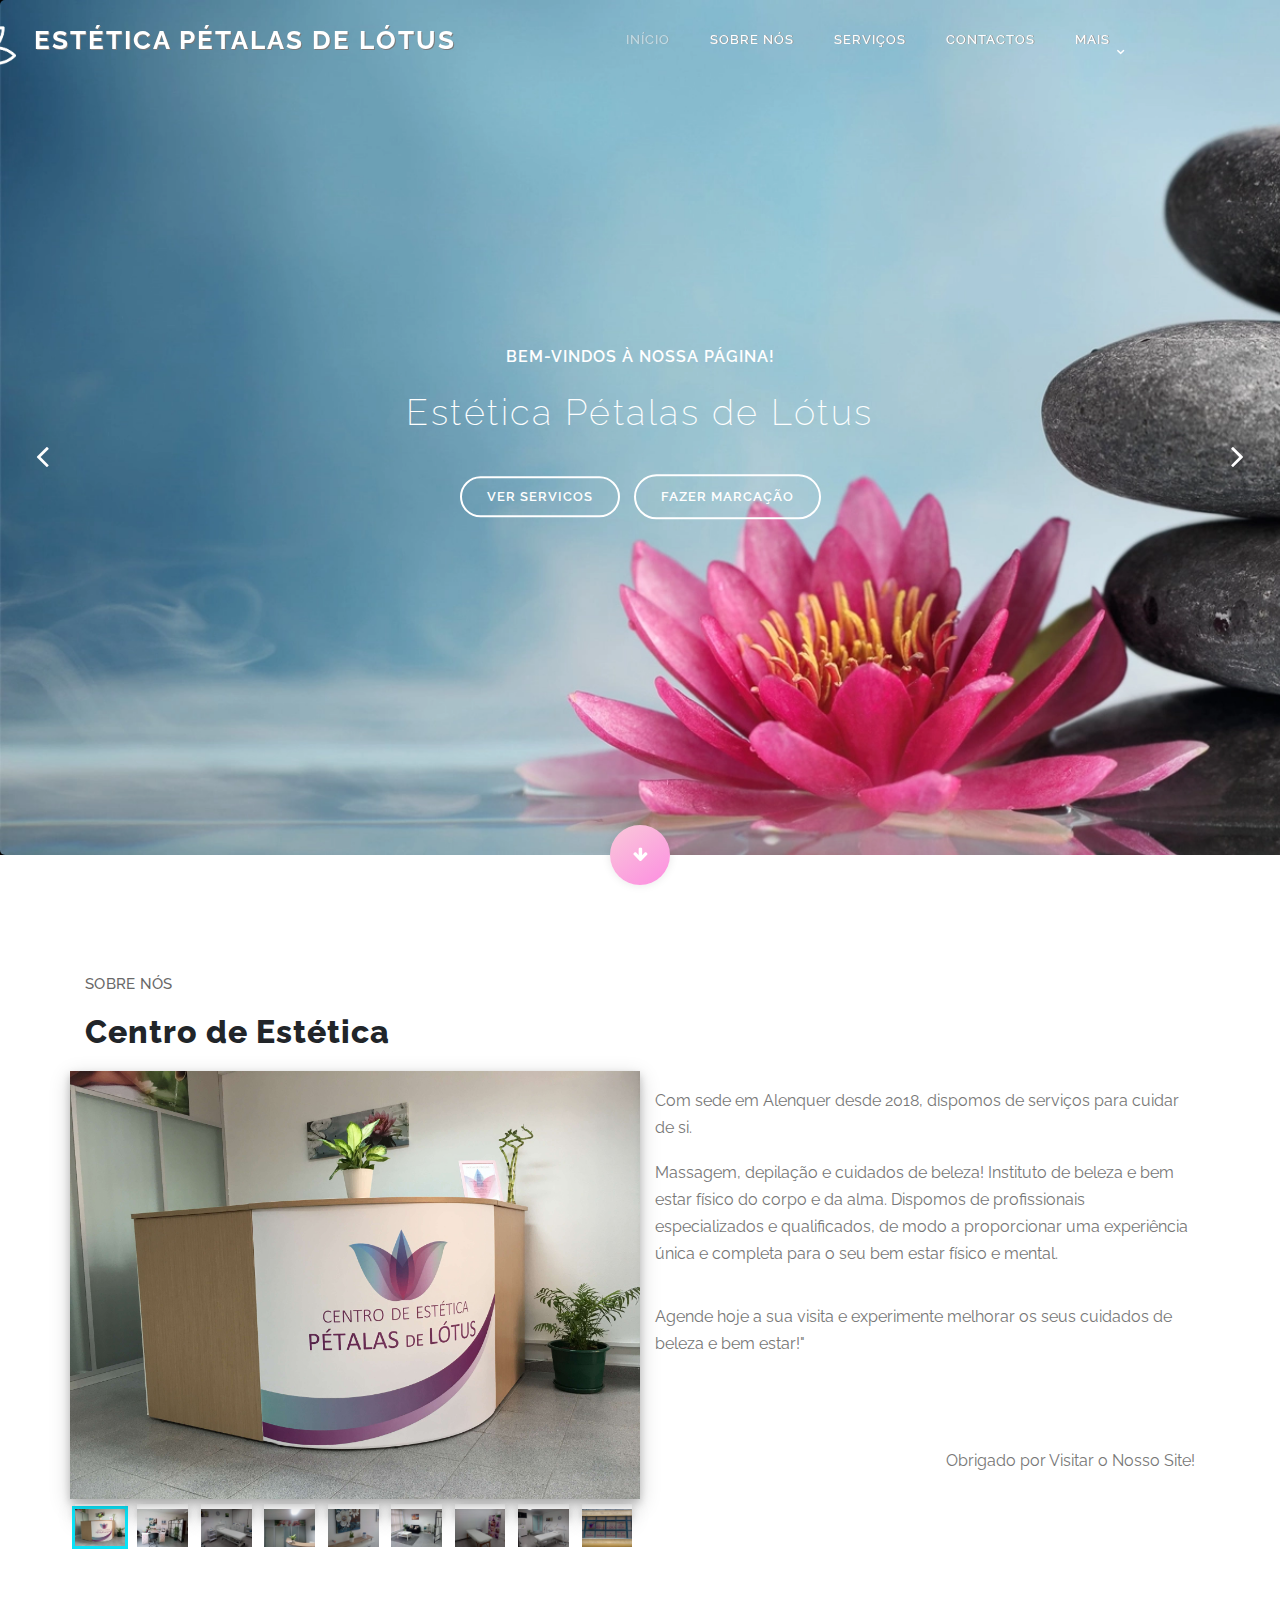
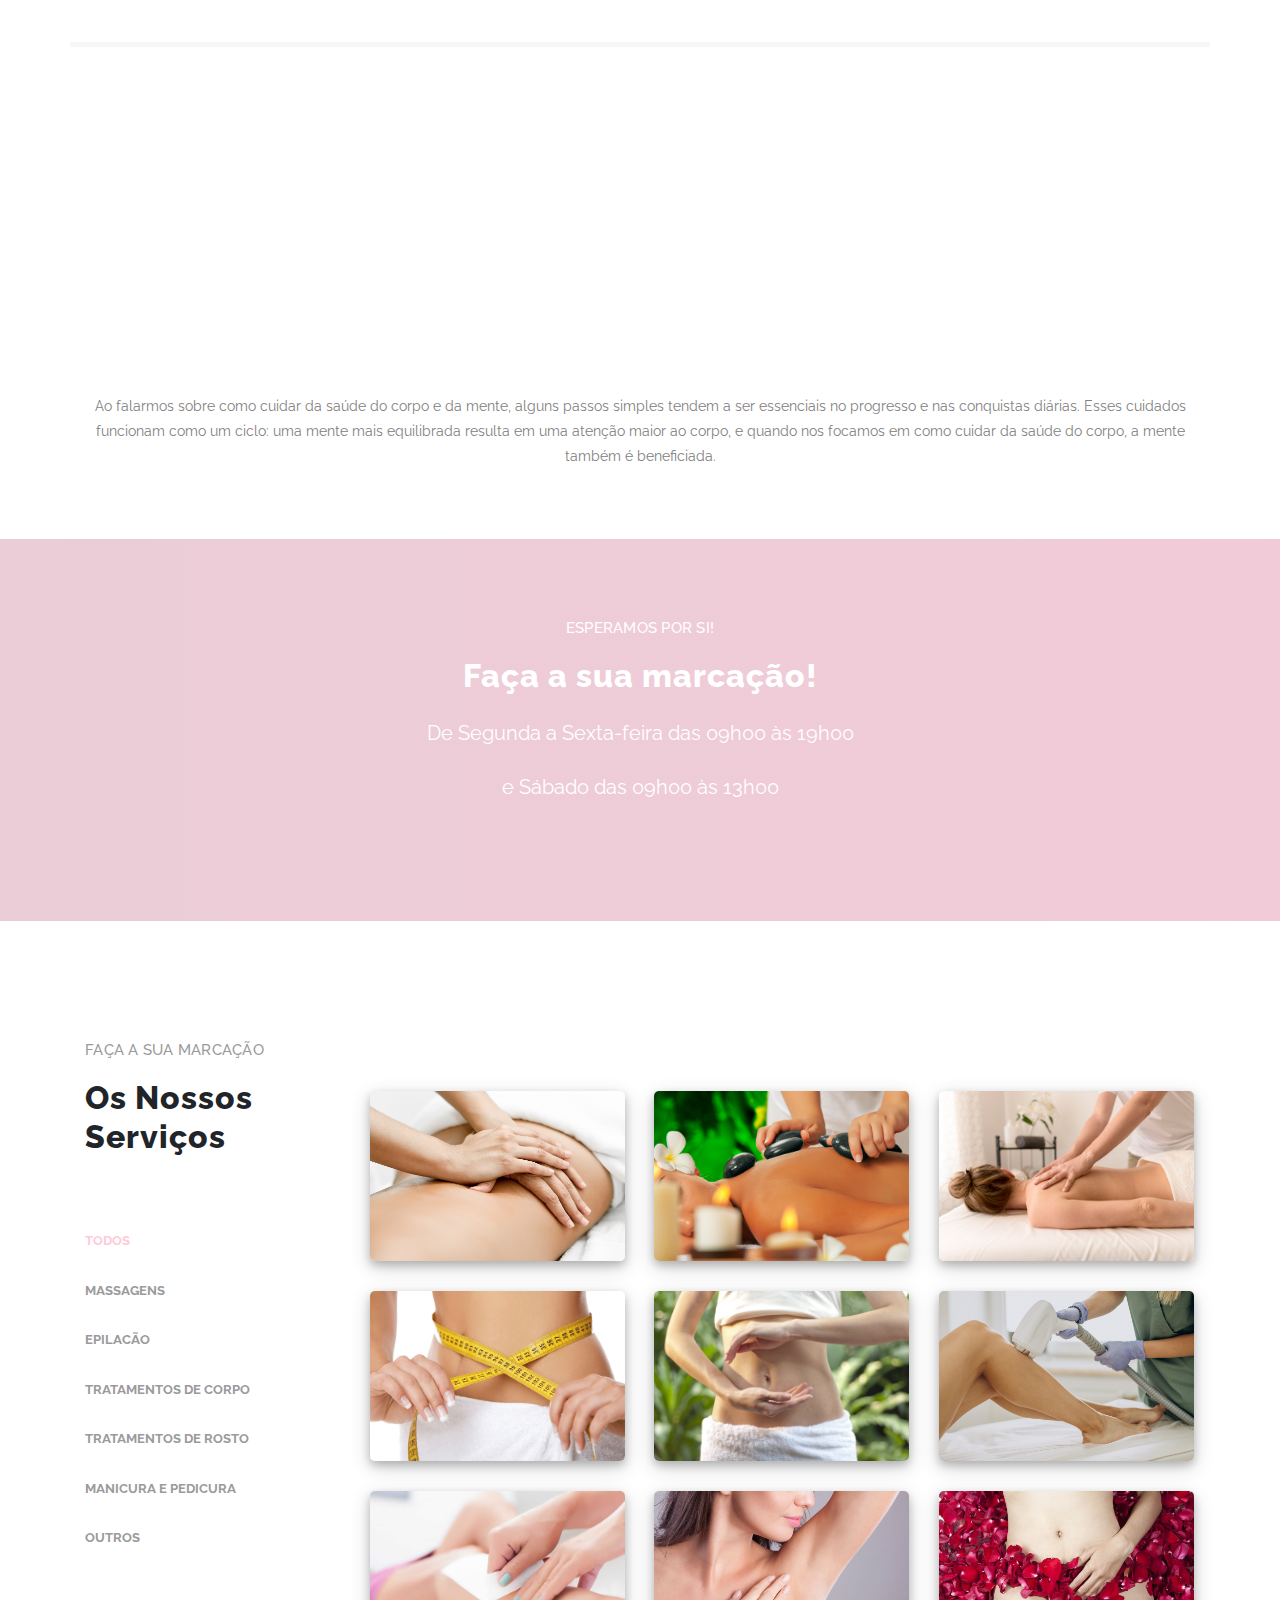
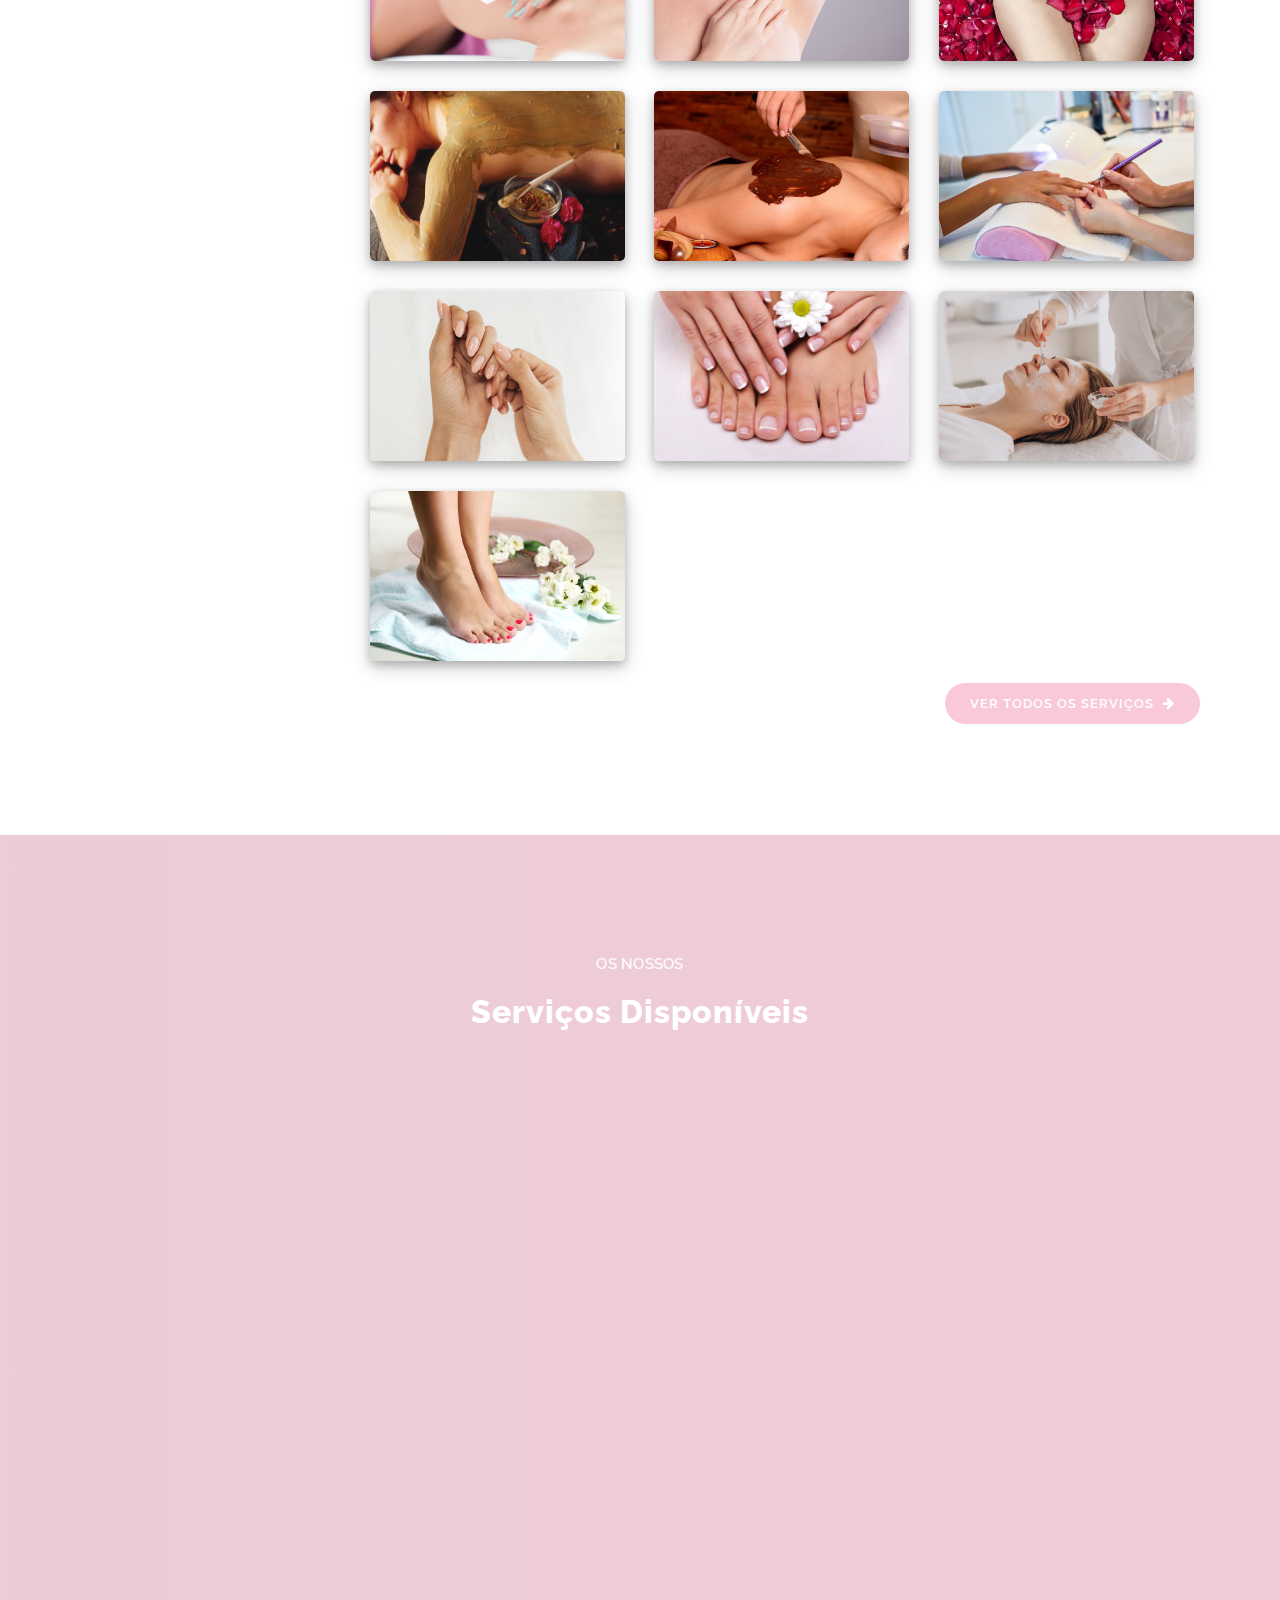
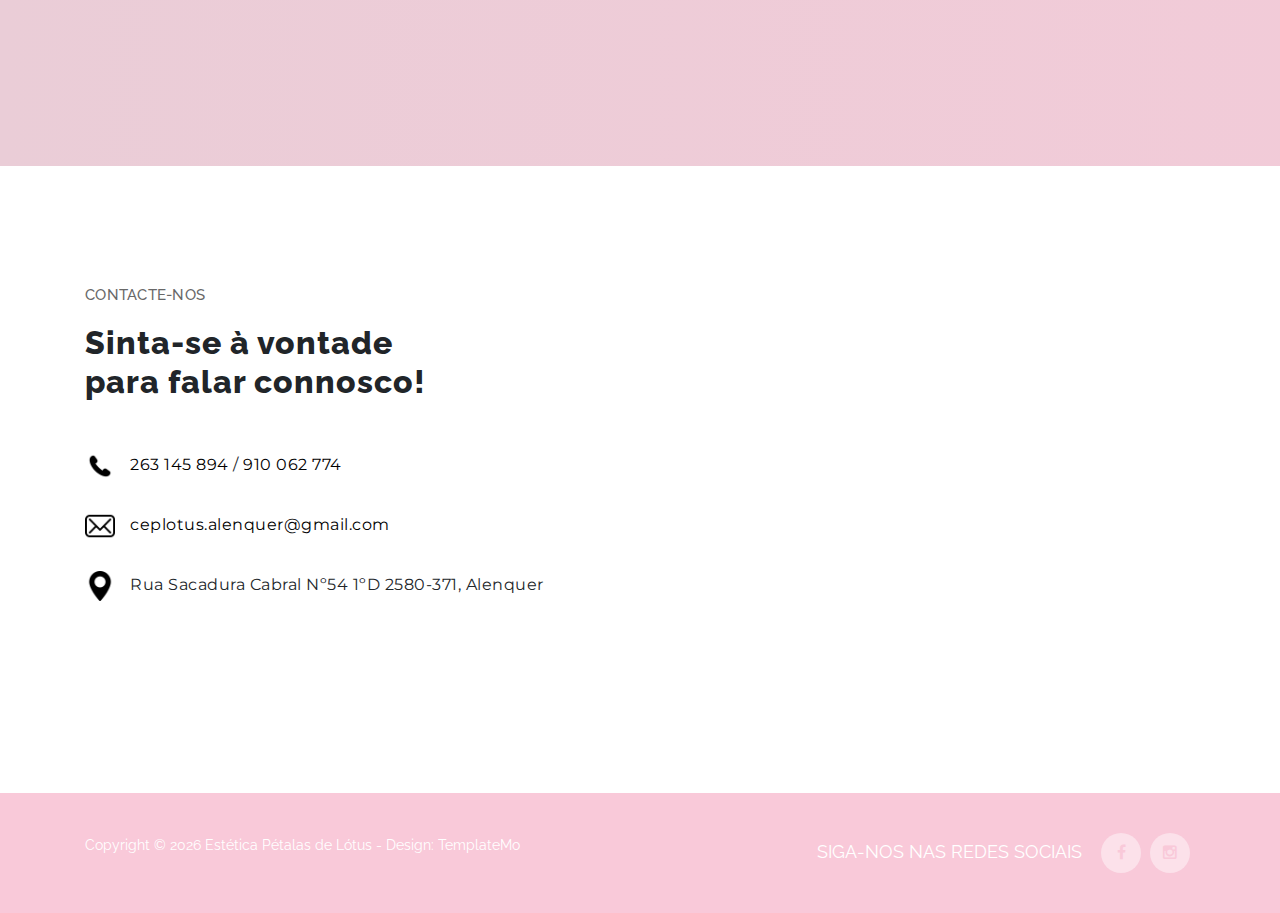
==== commit ab25fd41: "Cleanup & Fixes" ====
--- a/index.html
+++ b/index.html
@@ -17,7 +17,7 @@
         rel="stylesheet">
     <link rel="preconnect" href="https://fonts.gstatic.com">
     <link href="https://fonts.googleapis.com/css2?family=Montserrat:wght@300&display=swap" rel="stylesheet">
-    <link rel="shortcut icon" type="image/png" href="assets/images/icons/LOGO_PETALAS.png">
+    <link rel="icon" type="image/png" href="assets/images/logos/favicon.png">
     <title>Estética Pétalas de Lótus</title>
 
     <!--
@@ -61,7 +61,7 @@
                         <!-- ***** Logo Start ***** -->
 
                         <a href="index#inicio" class="logo">
-                            <img src="assets/images/icons/LOGO_PETALAS.png" id="logo-img"  alt="logo">
+                            <img src="assets/images/logos/logo.png" id="logo-img"  alt="logo">
                             Estética Pétalas de Lótus
                         </a>
                         <!-- ***** Logo End ***** -->
@@ -154,51 +154,51 @@
                             <section class="gallery">
                                     <div class="gallery__item">
                                         <input type="radio"  checked id="img-1" name="gallery" class="gallery__selector"/>
-                                        <img class="gallery__img" src="assets/images/fotos/petalas1.jpg" alt="Centro de Estética"/>
-                                        <label for="img-1" class="gallery__thumb"><img src="assets/images/fotos/petalas1.jpg" alt="Centro"/></label>
+                                        <img class="gallery__img" src="assets/images/photos/petalas1.jpg" alt="Centro de Estética"/>
+                                        <label for="img-1" class="gallery__thumb"><img src="assets/images/photos/petalas1.jpg" alt="Centro"/></label>
                                     </div>
                                     <div class="gallery__item">
                                         <input type="radio"  id="img-6" name="gallery" class="gallery__selector"/>
-                                        <img class="gallery__img" src="assets/images/fotos/petalas6.jpg" alt="Sala de Espera do Centro"/>
-                                        <label for="img-6" class="gallery__thumb"><img src="assets/images/fotos/petalas6.jpg" alt="Sala de Espera"/></label>
+                                        <img class="gallery__img" src="assets/images/photos/petalas6.jpg" alt="Sala de Espera do Centro"/>
+                                        <label for="img-6" class="gallery__thumb"><img src="assets/images/photos/petalas6.jpg" alt="Sala de Espera"/></label>
                                     </div>
                                     <div class="gallery__item">
                                         <input type="radio" id="img-2" name="gallery" class="gallery__selector"/>
-                                        <img class="gallery__img" src="assets/images/fotos/petalas2.jpg" alt="Gabinete"/>
-                                        <label for="img-2" class="gallery__thumb"><img src="assets/images/fotos/petalas2.jpg" alt="Gabinete"/></label>
+                                        <img class="gallery__img" src="assets/images/photos/petalas2.jpg" alt="Gabinete"/>
+                                        <label for="img-2" class="gallery__thumb"><img src="assets/images/photos/petalas2.jpg" alt="Gabinete"/></label>
                                     </div>
                                     <div class="gallery__item">
                                         <input type="radio" id="img-3" name="gallery" class="gallery__selector"/>
-                                        <img class="gallery__img" src="assets/images/fotos/petalas3.jpg" alt="Centro de Estética"/>
-                                        <label for="img-3" class="gallery__thumb"><img src="assets/images/fotos/petalas3.jpg" alt="Centro"/></label>
+                                        <img class="gallery__img" src="assets/images/photos/petalas3.jpg" alt="Centro de Estética"/>
+                                        <label for="img-3" class="gallery__thumb"><img src="assets/images/photos/petalas3.jpg" alt="Centro"/></label>
                                     </div>
                             
                                     <div class="gallery__item">
                                         <input type="radio" id="img-4" name="gallery" class="gallery__selector"/>
-                                        <img class="gallery__img" src="assets/images/fotos/petalas4.jpg" alt="Biombo"/>
-                                        <label for="img-4" class="gallery__thumb"><img src="assets/images/fotos/petalas4.jpg" alt="Biombo"/></label>
+                                        <img class="gallery__img" src="assets/images/photos/petalas4.jpg" alt="Biombo"/>
+                                        <label for="img-4" class="gallery__thumb"><img src="assets/images/photos/petalas4.jpg" alt="Biombo"/></label>
                                     </div>
                             
                                     <div class="gallery__item">
                                         <input type="radio" id="img-5" name="gallery" class="gallery__selector"/>
-                                        <img class="gallery__img" src="assets/images/fotos/petalas5.jpg" alt="Parede"/>
-                                        <label for="img-5" class="gallery__thumb"><img src="assets/images/fotos/petalas5.jpg" alt="Parede"/></label>
+                                        <img class="gallery__img" src="assets/images/photos/petalas5.jpg" alt="Parede"/>
+                                        <label for="img-5" class="gallery__thumb"><img src="assets/images/photos/petalas5.jpg" alt="Parede"/></label>
                                     </div>
                                     <div class="gallery__item">
                                         <input type="radio" id="img-7" name="gallery" class="gallery__selector"/>
-                                        <img class="gallery__img" src="assets/images/fotos/petalas7.jpg" alt="Sala de Espera do Centro de Estética"/>
-                                        <label for="img-7" class="gallery__thumb"><img src="assets/images/fotos/petalas7.jpg" alt="Sala de Espera do Centro"/></label>
+                                        <img class="gallery__img" src="assets/images/photos/petalas7.jpg" alt="Sala de Espera do Centro de Estética"/>
+                                        <label for="img-7" class="gallery__thumb"><img src="assets/images/photos/petalas7.jpg" alt="Sala de Espera do Centro"/></label>
                                     </div>
                                     <div class="gallery__item">
                                         <input type="radio" id="img-8" name="gallery" class="gallery__selector"/>
-                                        <img class="gallery__img" src="assets/images/fotos/petalas8.jpg" alt="Gabinete de Estética"/>
-                                        <label for="img-8" class="gallery__thumb"><img src="assets/images/fotos/petalas8.jpg" alt="Gabinete"/></label>
+                                        <img class="gallery__img" src="assets/images/photos/petalas8.jpg" alt="Gabinete de Estética"/>
+                                        <label for="img-8" class="gallery__thumb"><img src="assets/images/photos/petalas8.jpg" alt="Gabinete"/></label>
                                     </div>
                             
                                     <div class="gallery__item">
                                         <input type="radio" id="img-9" name="gallery" class="gallery__selector"/>
-                                        <img class="gallery__img" src="assets/images/fotos/petalas9.jpg" alt="Centro de Estética"/>
-                                        <label for="img-9" class="gallery__thumb"><img src="assets/images/fotos/petalas9.jpg" alt="Parede"/></label>
+                                        <img class="gallery__img" src="assets/images/photos/petalas9.jpg" alt="Centro de Estética"/>
+                                        <label for="img-9" class="gallery__thumb"><img src="assets/images/photos/petalas9.jpg" alt="Parede"/></label>
                                     </div>
                         </div>
                     </div>
@@ -335,129 +335,129 @@
                         <div class="row grid">
                             <div class="col-lg-4 col-md-4 col-sm-6 col-xs-12 all mas">
                                 <div class="item">
-                                    <a href="assets/images/servicos/massagens/massagem_relaxante.jpg"
+                                    <a href="assets/images/services/massagens/massagem_relaxante.jpg"
                                         data-lightbox="image-1" data-title="Massagem Relaxante"><img
-                                            src="assets/images/servicos/massagens/massagem_relaxante.jpg" alt="Massagem Relaxante"></a>
+                                            src="assets/images/services/massagens/massagem_relaxante.jpg" alt="Massagem Relaxante"></a>
                                 </div>
                             </div>
                         
                             <div class="col-lg-4 col-md-4 col-sm-6 col-xs-12 all mas">
                                 <div class="item">
-                                    <a href="assets/images/servicos/massagens/massagem_pedras_quentes.jpg"
+                                    <a href="assets/images/services/massagens/massagem_pedras_quentes.jpg"
                                         data-lightbox="image-1" data-title="Massagem com Pedras Quentes"><img
-                                            src="assets/images/servicos/massagens/massagem_pedras_quentes.jpg"
+                                            src="assets/images/services/massagens/massagem_pedras_quentes.jpg"
                                             alt="Massagem com Pedras Quentes"></a>
                                 </div>
                             </div>
                             <div class="col-lg-4 col-md-4 col-sm-6 col-xs-12 all mas">
                                 <div class="item">
-                                    <a href="assets/images/servicos/massagens/massagem_terapêutica.jpg"
+                                    <a href="assets/images/services/massagens/massagem_terapêutica.jpg"
                                         data-lightbox="image-1" data-title="Massagem Terapêutica"><img
-                                            src="assets/images/servicos/massagens/massagem_terapêutica.jpg" alt="Massagem Terapêutica"></a>
+                                            src="assets/images/services/massagens/massagem_terapêutica.jpg" alt="Massagem Terapêutica"></a>
                                 </div>
                             </div>
                             <div class="col-lg-4 col-md-4 col-sm-6 col-xs-12 all mas">
                                 <div class="item">
-                                    <a href="assets/images/servicos/massagens/massagem_modeladora.jpg"
+                                    <a href="assets/images/services/massagens/massagem_modeladora.jpg"
                                         data-lightbox="image-1" data-title="Massagem Modeladora"><img
-                                            src="assets/images/servicos/massagens/massagem_modeladora.jpg" alt="Massagem Modeladora"></a>
+                                            src="assets/images/services/massagens/massagem_modeladora.jpg" alt="Massagem Modeladora"></a>
                                 </div>
                             </div>
                             <div class="col-lg-4 col-md-4 col-sm-6 col-xs-12 all mas">
                                 <div class="item">
-                                    <a href="assets/images/servicos/massagens/massagem_redutora_abdominal.jpg"
+                                    <a href="assets/images/services/massagens/massagem_redutora_abdominal.jpg"
                                         data-lightbox="image-1" data-title="Massagem Abdominal"><img
-                                            src="assets/images/servicos/massagens/massagem_redutora_abdominal.jpg"
+                                            src="assets/images/services/massagens/massagem_redutora_abdominal.jpg"
                                             alt="Massagem Abdominal"></a>
                                 </div>
                             </div>
 
                             <div class="col-lg-4 col-md-4 col-sm-6 col-xs-12 all epi">
                                 <div class="item">
-                                    <a href="assets/images/servicos/epilacao/laser.jpg" data-lightbox="image-1"
+                                    <a href="assets/images/services/epilacao/laser.jpg" data-lightbox="image-1"
                                         data-title="Depilação a Laser"><img
-                                            src="assets/images/servicos/epilacao/laser.jpg" alt="Depilação a Laser"></a>
+                                            src="assets/images/services/epilacao/laser.jpg" alt="Depilação a Laser"></a>
                                 </div>
                             </div>
                             <div class="col-lg-4 col-md-4 col-sm-6 col-xs-12 all epi">
                                 <div class="item">
-                                    <a href="assets/images/servicos/epilacao/cera.jpeg" data-lightbox="image-1"
+                                    <a href="assets/images/services/epilacao/cera.jpeg" data-lightbox="image-1"
                                         data-title="Epilação a Cera"><img
-                                            src="assets/images/servicos/epilacao/cera.jpeg" alt="Epilação a cera"></a>
+                                            src="assets/images/services/epilacao/cera.jpeg" alt="Epilação a cera"></a>
                                 </div>
                             </div>
                             
                           
                             <div class="col-lg-4 col-md-4 col-sm-6 col-xs-12 all epi">
                                 <div class="item">
-                                    <a href="assets/images/servicos/epilacao/axila.jpeg" data-lightbox="image-1"
+                                    <a href="assets/images/services/epilacao/axila.jpeg" data-lightbox="image-1"
                                         data-title="Epilação Axilas"><img
-                                            src="assets/images/servicos/epilacao/axila.jpeg" alt="Epilação nas axilas"></a>
+                                            src="assets/images/services/epilacao/axila.jpeg" alt="Epilação nas axilas"></a>
                                 </div>
                             </div>
                             <div class="col-lg-4 col-md-4 col-sm-6 col-xs-12 all epi">
                                 <div class="item">
-                                    <a href="assets/images/servicos/epilacao/virilha.jpeg" data-lightbox="image-1"
+                                    <a href="assets/images/services/epilacao/virilha.jpeg" data-lightbox="image-1"
                                         data-title="Epilação Virilihas"><img
-                                            src="assets/images/servicos/epilacao/virilha.jpeg" alt="Depilação Virilhas"></a>
+                                            src="assets/images/services/epilacao/virilha.jpeg" alt="Depilação Virilhas"></a>
                                 </div>
                             </div>
                             <div class="col-lg-4 col-md-4 col-sm-6 col-xs-12 all crp">
                                 <div class="item">
-                                    <a href="assets/images/servicos/tratamentos de corpo/algoterapia.jpg"
+                                    <a href="assets/images/services/tratamentos de corpo/algoterapia.jpg"
                                         data-lightbox="image-1" data-title="Algoterapia"><img
-                                            src="assets/images/servicos/tratamentos de corpo/algoterapia.jpg"
+                                            src="assets/images/services/tratamentos de corpo/algoterapia.jpg"
                                             alt="Algoterapia"></a>
                                 </div>
                             </div>
                             <div class="col-lg-4 col-md-4 col-sm-6 col-xs-12 all crp">
                                 <div class="item">
-                                    <a href="assets/images/servicos/tratamentos de corpo/chocoterapia.jpg"
+                                    <a href="assets/images/services/tratamentos de corpo/chocoterapia.jpg"
                                         data-lightbox="image-1" data-title="Chocoterapia"><img
-                                            src="assets/images/servicos/tratamentos de corpo/chocoterapia.jpg"
+                                            src="assets/images/services/tratamentos de corpo/chocoterapia.jpg"
                                             alt="Chocoterapia"></a>
                                 </div>
                             </div>
 
                             <div class="col-lg-4 col-md-4 col-sm-6 col-xs-12 all mep">
                                 <div class="item">
-                                    <a href="assets/images/servicos/manicura e pedicura/unhas.jpg"
+                                    <a href="assets/images/services/manicura e pedicura/unhas.jpg"
                                         data-lightbox="image-1" data-title="Manicura e Pedicura"><img
-                                            src="assets/images/servicos/manicura e pedicura/unhas.jpg"
+                                            src="assets/images/services/manicura e pedicura/unhas.jpg"
                                             alt="Manicura e Pedicura"></a>
                                 </div>
                             </div>
                             <div class="col-lg-4 col-md-4 col-sm-6 col-xs-12 all mep">
                                 <div class="item">
-                                    <a href="assets/images/servicos/manicura e pedicura/manicura.jpg"
+                                    <a href="assets/images/services/manicura e pedicura/manicura.jpg"
                                         data-lightbox="image-1" data-title="Manicura"><img
-                                            src="assets/images/servicos/manicura e pedicura/manicura.jpg"
+                                            src="assets/images/services/manicura e pedicura/manicura.jpg"
                                             alt="Manicura"></a>
                                 </div>
                             </div>
                             <div class="col-lg-4 col-md-4 col-sm-6 col-xs-12 all mep">
                                 <div class="item">
-                                    <a href="assets/images/servicos/manicura e pedicura/pedicura.jpg"
+                                    <a href="assets/images/services/manicura e pedicura/pedicura.jpg"
                                         data-lightbox="image-1" data-title="Pedicura"><img
-                                            src="assets/images/servicos/manicura e pedicura/pedicura.jpg"
+                                            src="assets/images/services/manicura e pedicura/pedicura.jpg"
                                             alt="Pedicura"></a>
                                 </div>
                             </div>
                            
                             <div class="col-lg-4 col-md-4 col-sm-6 col-xs-12 all rst">
                                 <div class="item">
-                                    <a href="assets/images/servicos/rosto/rosto.jpg"
+                                    <a href="assets/images/services/rosto/rosto.jpg"
                                         data-lightbox="image-1" data-title="Rosto"><img
-                                            src="assets/images/servicos/rosto/rosto.jpg"
+                                            src="assets/images/services/rosto/rosto.jpg"
                                             alt="Rosto"></a>
                                 </div>
                             </div>
 
                             <div class="col-lg-4 col-md-4 col-sm-6 col-xs-12 all out">
                                 <div class="item">
-                                    <a href="assets/images/servicos/outros/detox.jpeg"
+                                    <a href="assets/images/services/outros/detox.jpeg"
                                         data-lightbox="image-1" data-title="Detox"><img
-                                            src="assets/images/servicos/outros/detox.jpeg"
+                                            src="assets/images/services/outros/detox.jpeg"
                                             alt="Detox"></a>
                                 </div>
                             </div>
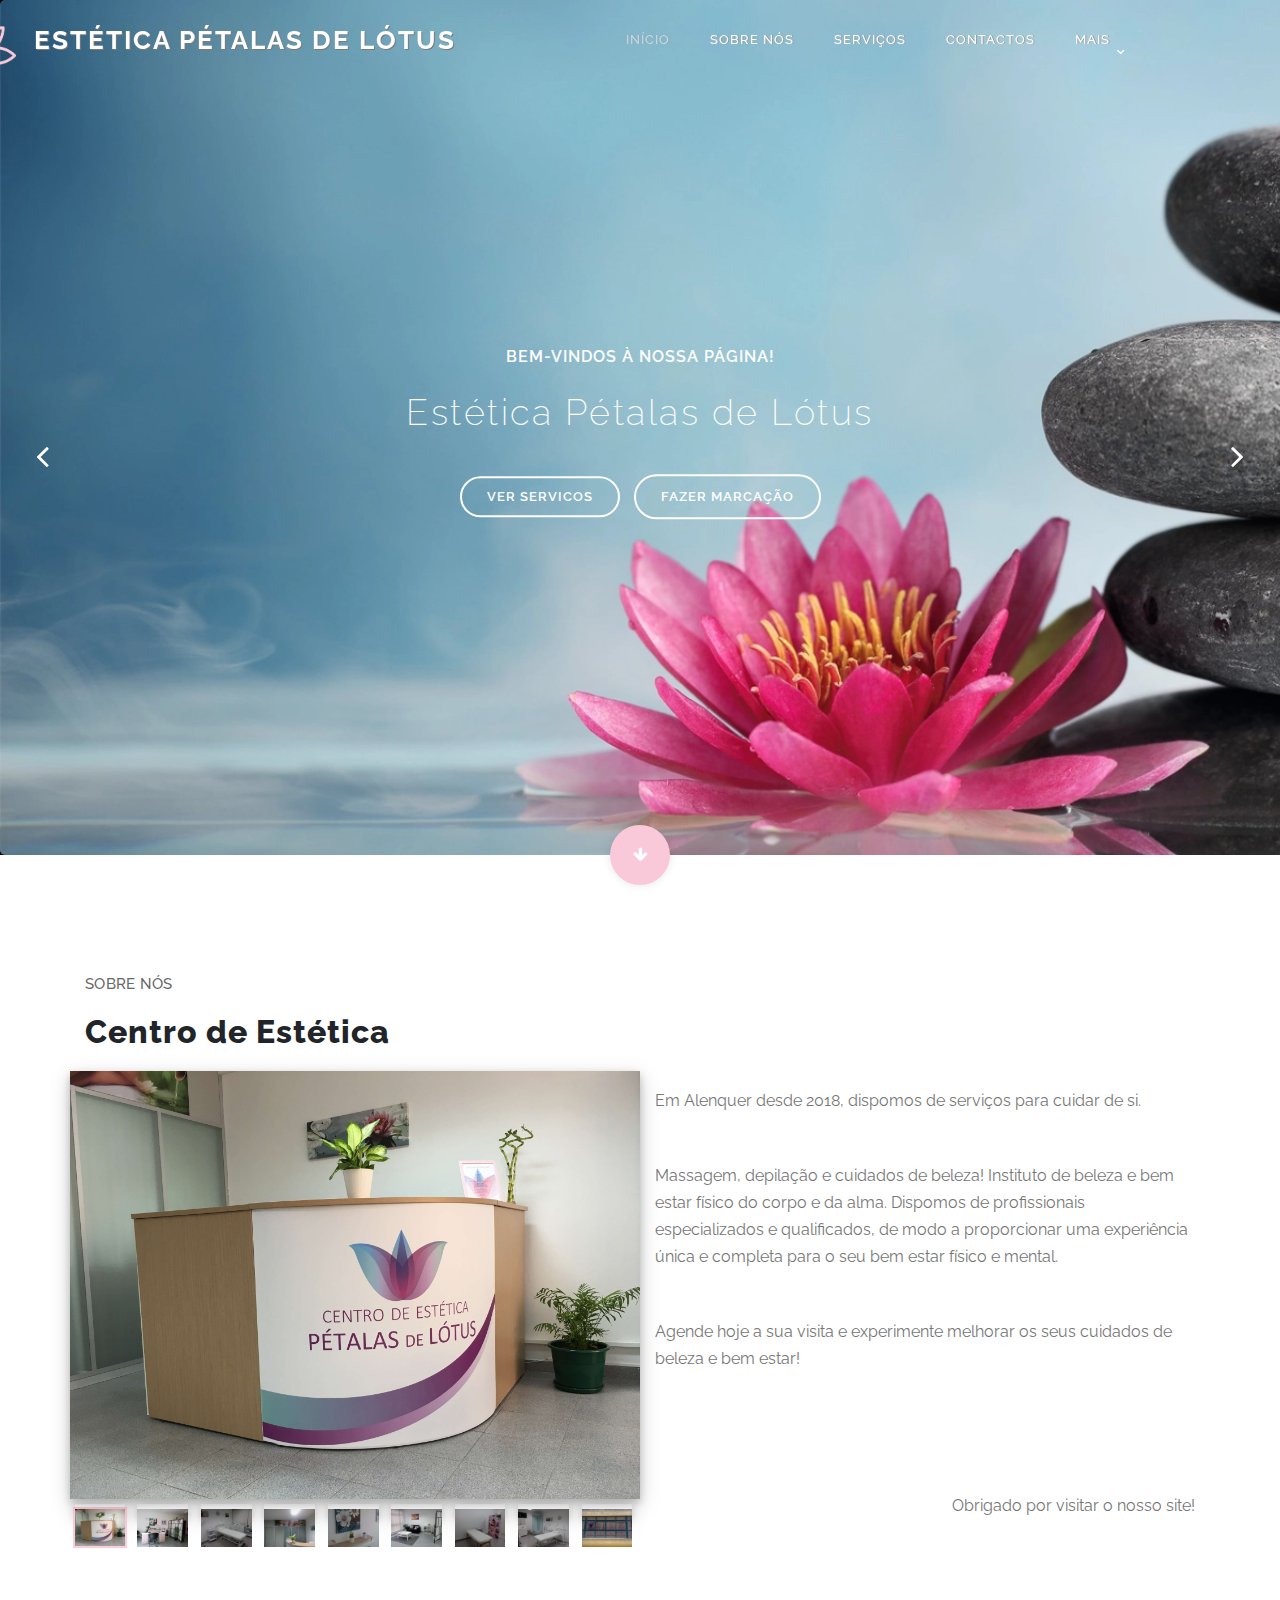
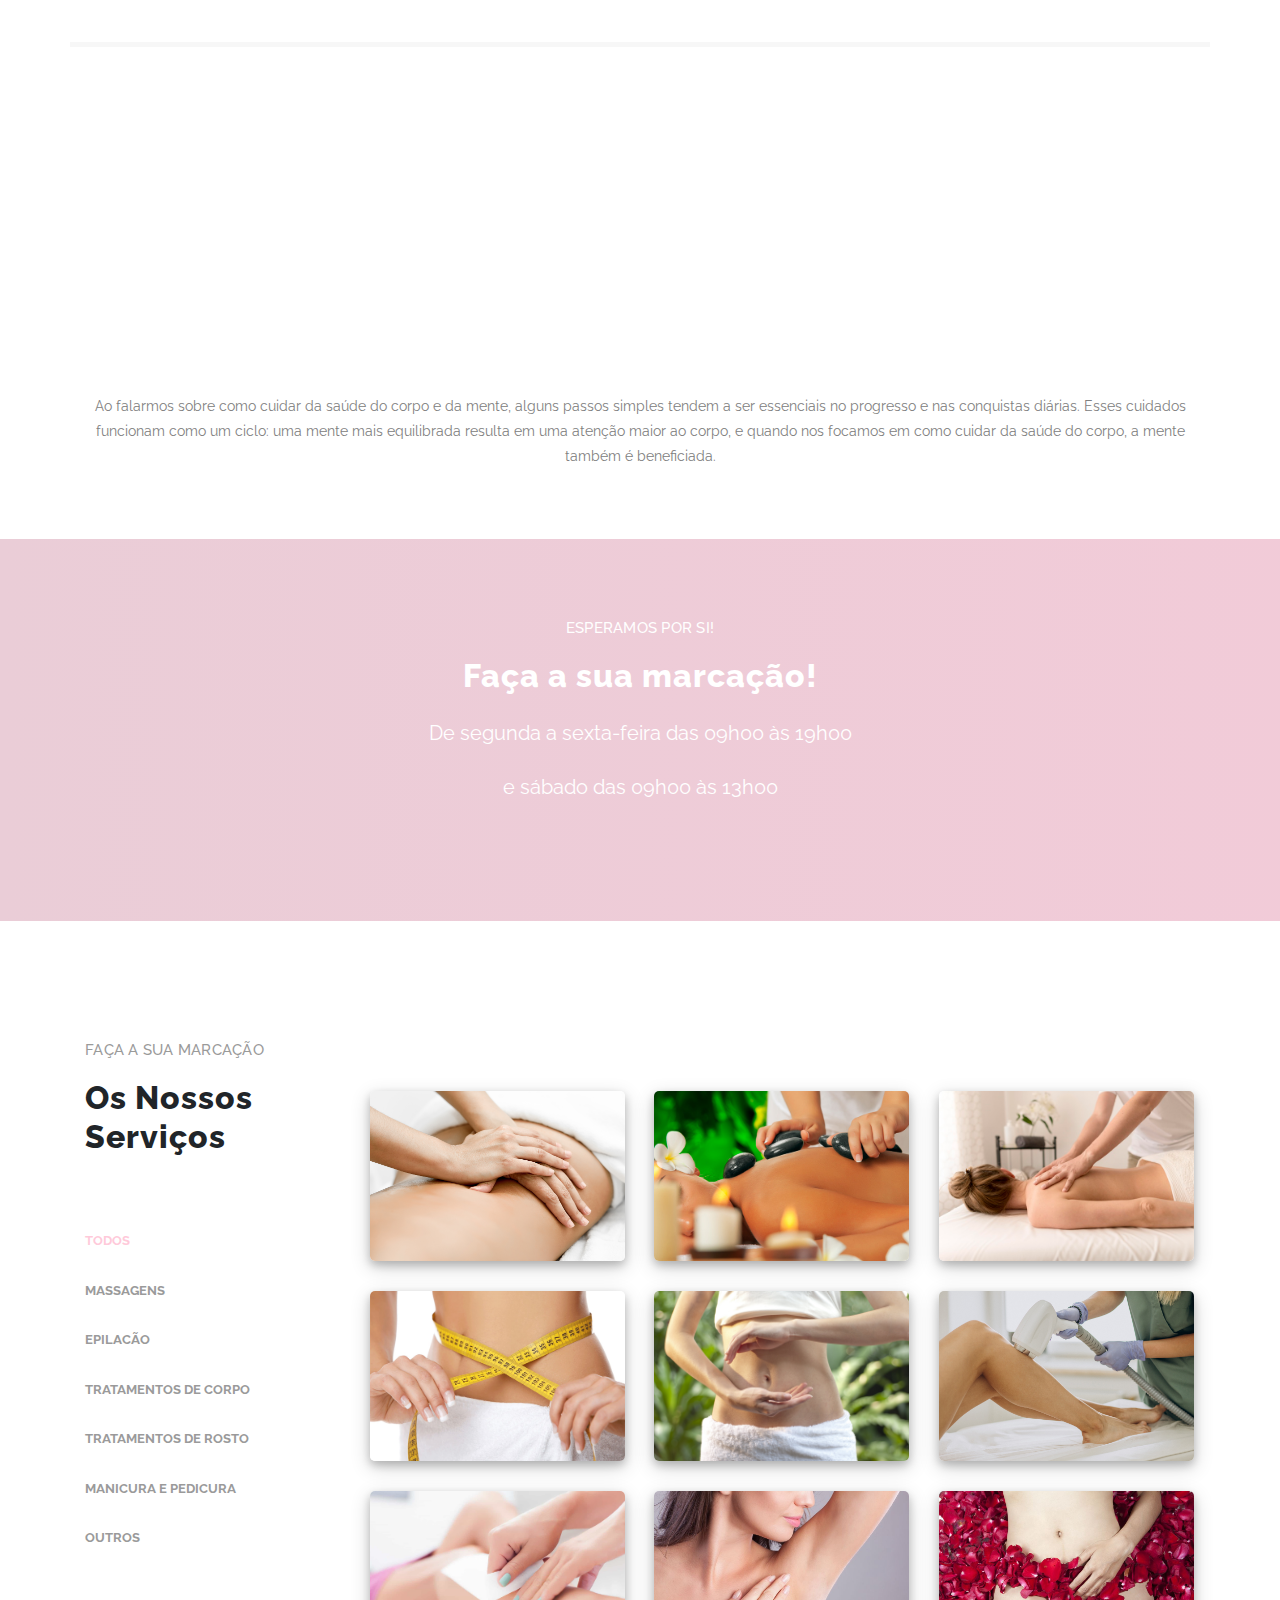
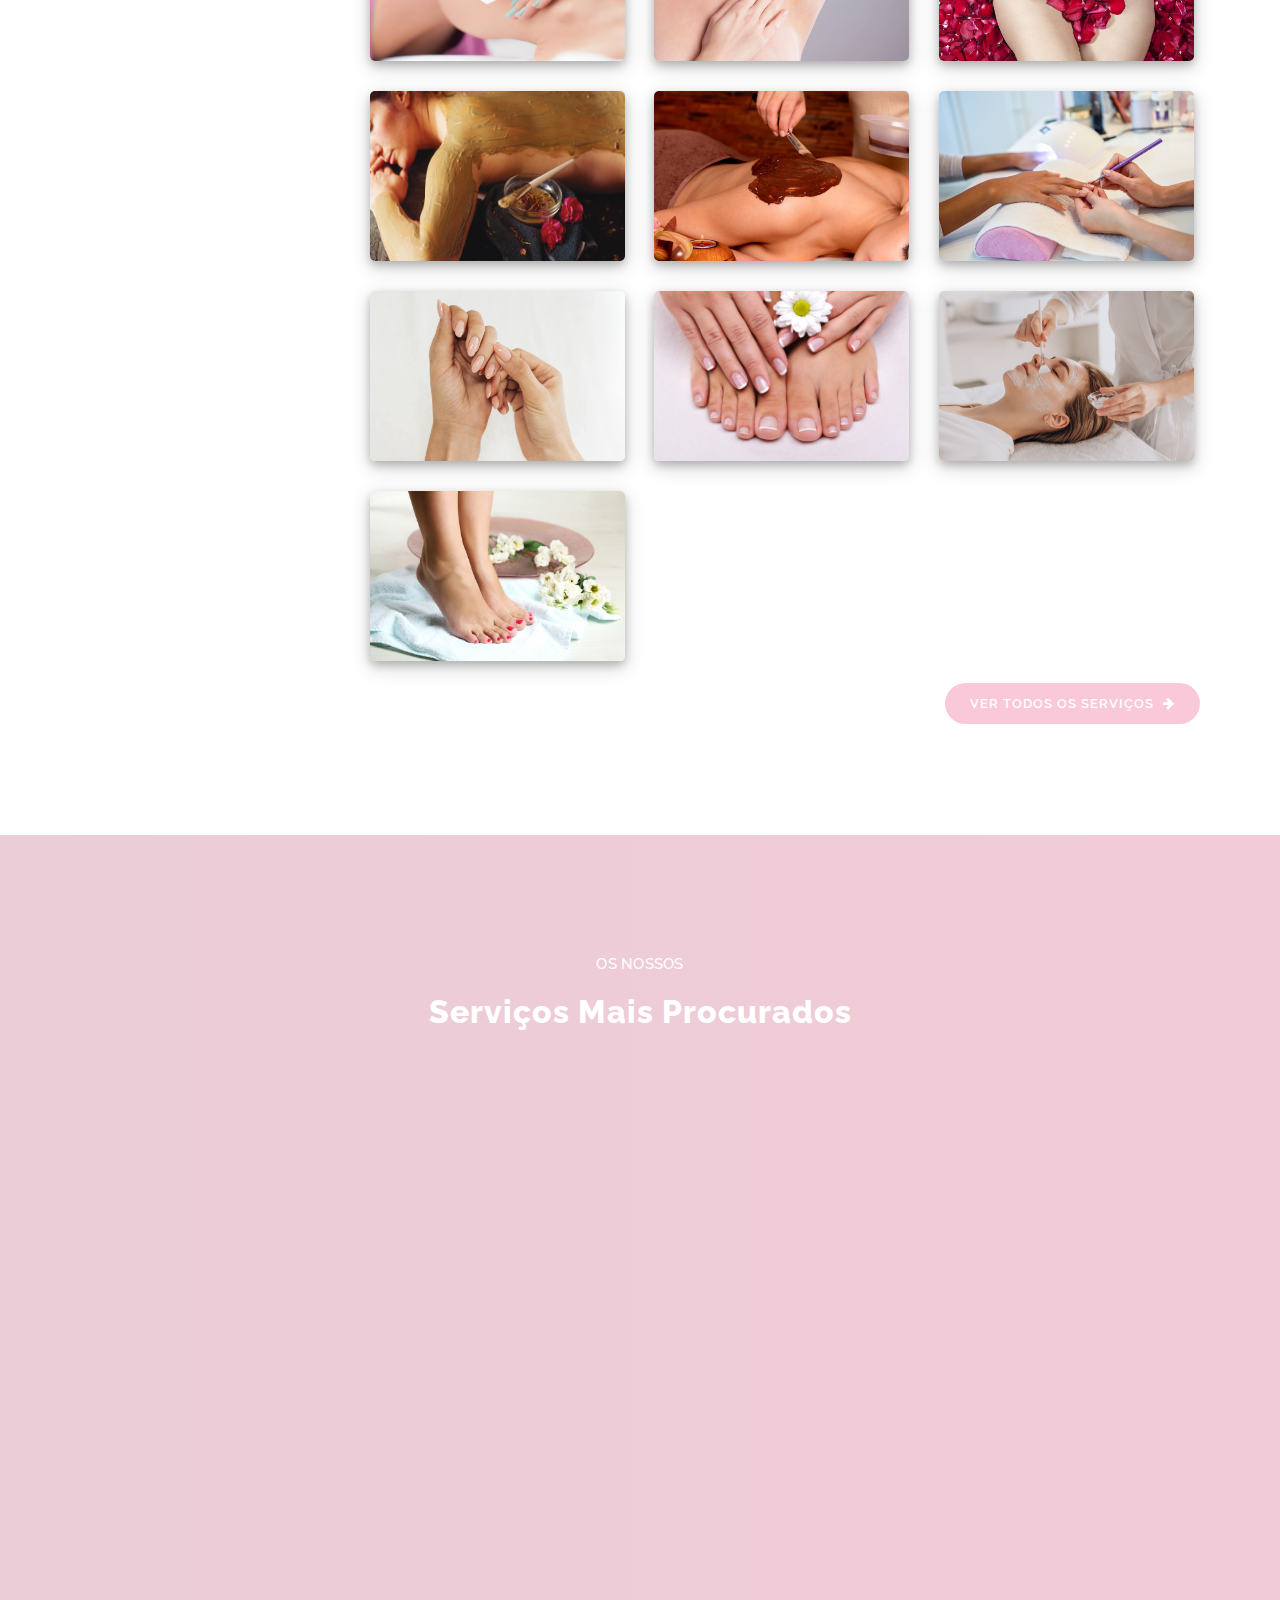
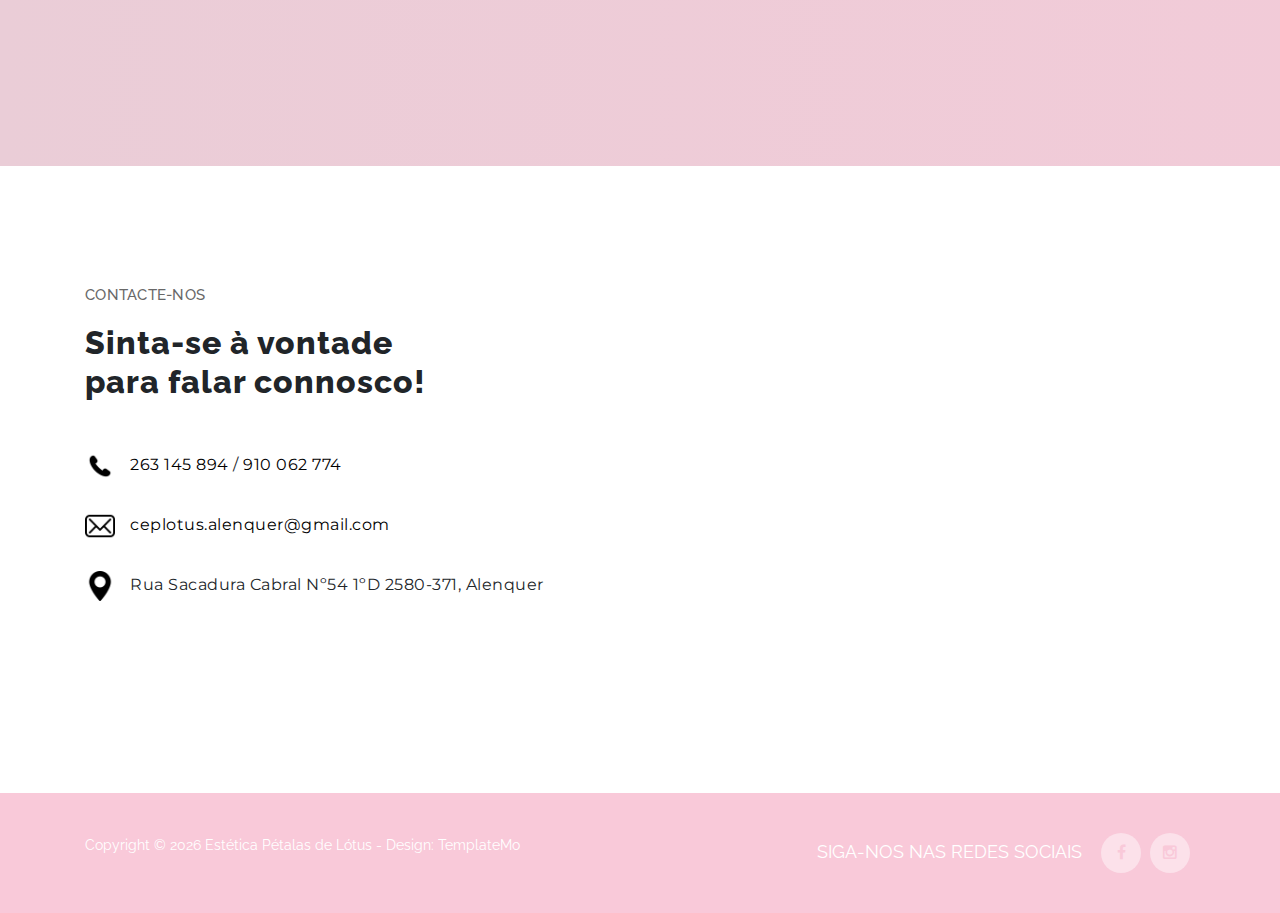
==== commit c055dbe9: "Minor Changes" ====
--- a/index.html
+++ b/index.html
@@ -206,16 +206,15 @@
                 <div class="col-lg-6 col-md-6 col-xs-12">
                     <div class="right-text-content">
                         <br><br><br>
-                        <p>Com sede em Alenquer desde 2018, dispomos de serviços para cuidar de si.</p>
-                        <br><br><br>
+                        <p>Em Alenquer desde 2018, dispomos de serviços para cuidar de si.</p>
+                        <br><br>
                         <p>Massagem, depilação e cuidados de beleza! Instituto de beleza e bem estar físico do corpo e da alma. 
                            Dispomos de profissionais especializados e qualificados, de modo a proporcionar uma 
                            experiência única e completa para o seu bem estar físico e mental.</p>
-                        <br><br><br><br><br><br>
-                        <p>Agende hoje a sua visita e experimente melhorar os seus cuidados de beleza e bem estar!"</p>
-      
-                        <br><br><br><br><br><br>
-                        <p>Obrigado por Visitar o Nosso Site!</p>
+                        <br><br>
+                        <p>Agende hoje a sua visita e experimente melhorar os seus cuidados de beleza e bem estar!</p>
+                        <br><br><br><br><br>
+                        <p>Obrigado por visitar o nosso site!</p>
                     </div>
                 </div>
             </div>
@@ -294,12 +293,12 @@
             <div class="row">
                 <div class="col-lg-8 offset-lg-2">
                     <div class="section-heading">
-                        <h6>Esperamos por Si!</h6>
+                        <h6>Esperamos por si!</h6>
                         <h2>Faça a sua marcação!</h2>
                     </div>
                     <div class="horario">
-                        <p>De Segunda a Sexta-feira das 09h00 às 19h00<br><br>
-                            e Sábado das 09h00 às 13h00</p>
+                        <p>De segunda a sexta-feira das 09h00 às 19h00<br><br>
+                            e sábado das 09h00 às 13h00</p>
 
                     </div>
                 </div>
@@ -482,7 +481,7 @@
                 <div class="col-lg-12">
                     <div class="section-heading">
                         <h6>Os Nossos</h6>
-                        <h2>Serviços Disponíveis</h2>
+                        <h2>Serviços Mais Procurados</h2>
                     </div>
                 </div>
                 <div class="col-lg-12 col-md-12 col-sm-12 mobile-bottom-fix-big"
--- a/assets/css/styles.css
+++ b/assets/css/styles.css
@@ -341,6 +341,10 @@
   /*box-shadow: 0px 0px 10px rgba(124, 124, 124, 0.15)!important; */
 }
 
+.background-header #logo-img {
+  filter: brightness(0) invert(1); /* white */
+}
+
 .background-header .logo,
 .background-header .main-nav .nav li a {
   color: white!important;
@@ -449,7 +453,6 @@
 #logo-img {
   height: 50px;
   width: auto;
-  filter: brightness(0) invert(1); /* white */
 }
 
 @media (max-width: 1200px) {
@@ -821,7 +824,7 @@
 }
 
 .header-area.header-sticky .nav li a.active {
-  color: #aceeff;
+  color: #ffcada;
 }
 
 @media (max-width: 1200px) {
@@ -840,7 +843,7 @@
   }
   .header-area.header-sticky .nav li a:hover,
   .header-area.header-sticky .nav li a.active {
-    color: #aceeff!important;
+    color: #ffcada!important;
     opacity: 1;
   }
   .header-area.header-sticky .nav li.search-icon a {
@@ -1066,7 +1069,7 @@
 
 .scroll-down a {
   display: inline-block;
-  background-image: linear-gradient(145deg, #f9c9d9 0%, #fd8de1 100%);
+  background-color: #f9c9d9;
   box-shadow: 0 4px 8px 0 rgba(0, 0, 0, 0.2), 0 6px 20px 0 rgba(0, 0, 0, 0.19);
   width: 60px;
   height: 60px;
@@ -1214,9 +1217,11 @@
   font-size: 16px;
   line-height: 27px;
   color: #777;
-  float:right;
   text-align: left;
-  
+}
+
+#sobrenos .right-text-content p:last-child {
+    float:right;
 }
 
 
--- a/assets/css/gallery.css
+++ b/assets/css/gallery.css
@@ -69,7 +69,6 @@
     box-shadow: 0 4px 8px 0 rgb(0 0 0 / 20%), 0 6px 20px 0 rgb(0 0 0 / 19%);
     width:80%;
     height:20%;
-    
   }
   .gallery__selector {
     position: absolute;
@@ -81,6 +80,9 @@
     opacity: 1;
   }
   .gallery__selector:checked ~ .gallery__thumb > img {
-    box-shadow: 0 0 0 3px #0be2f6;
+    box-shadow: 0 0 0 2px #ffcada;
+  }
+  .gallery__thumb img:hover {
+    cursor: pointer;
   }
 
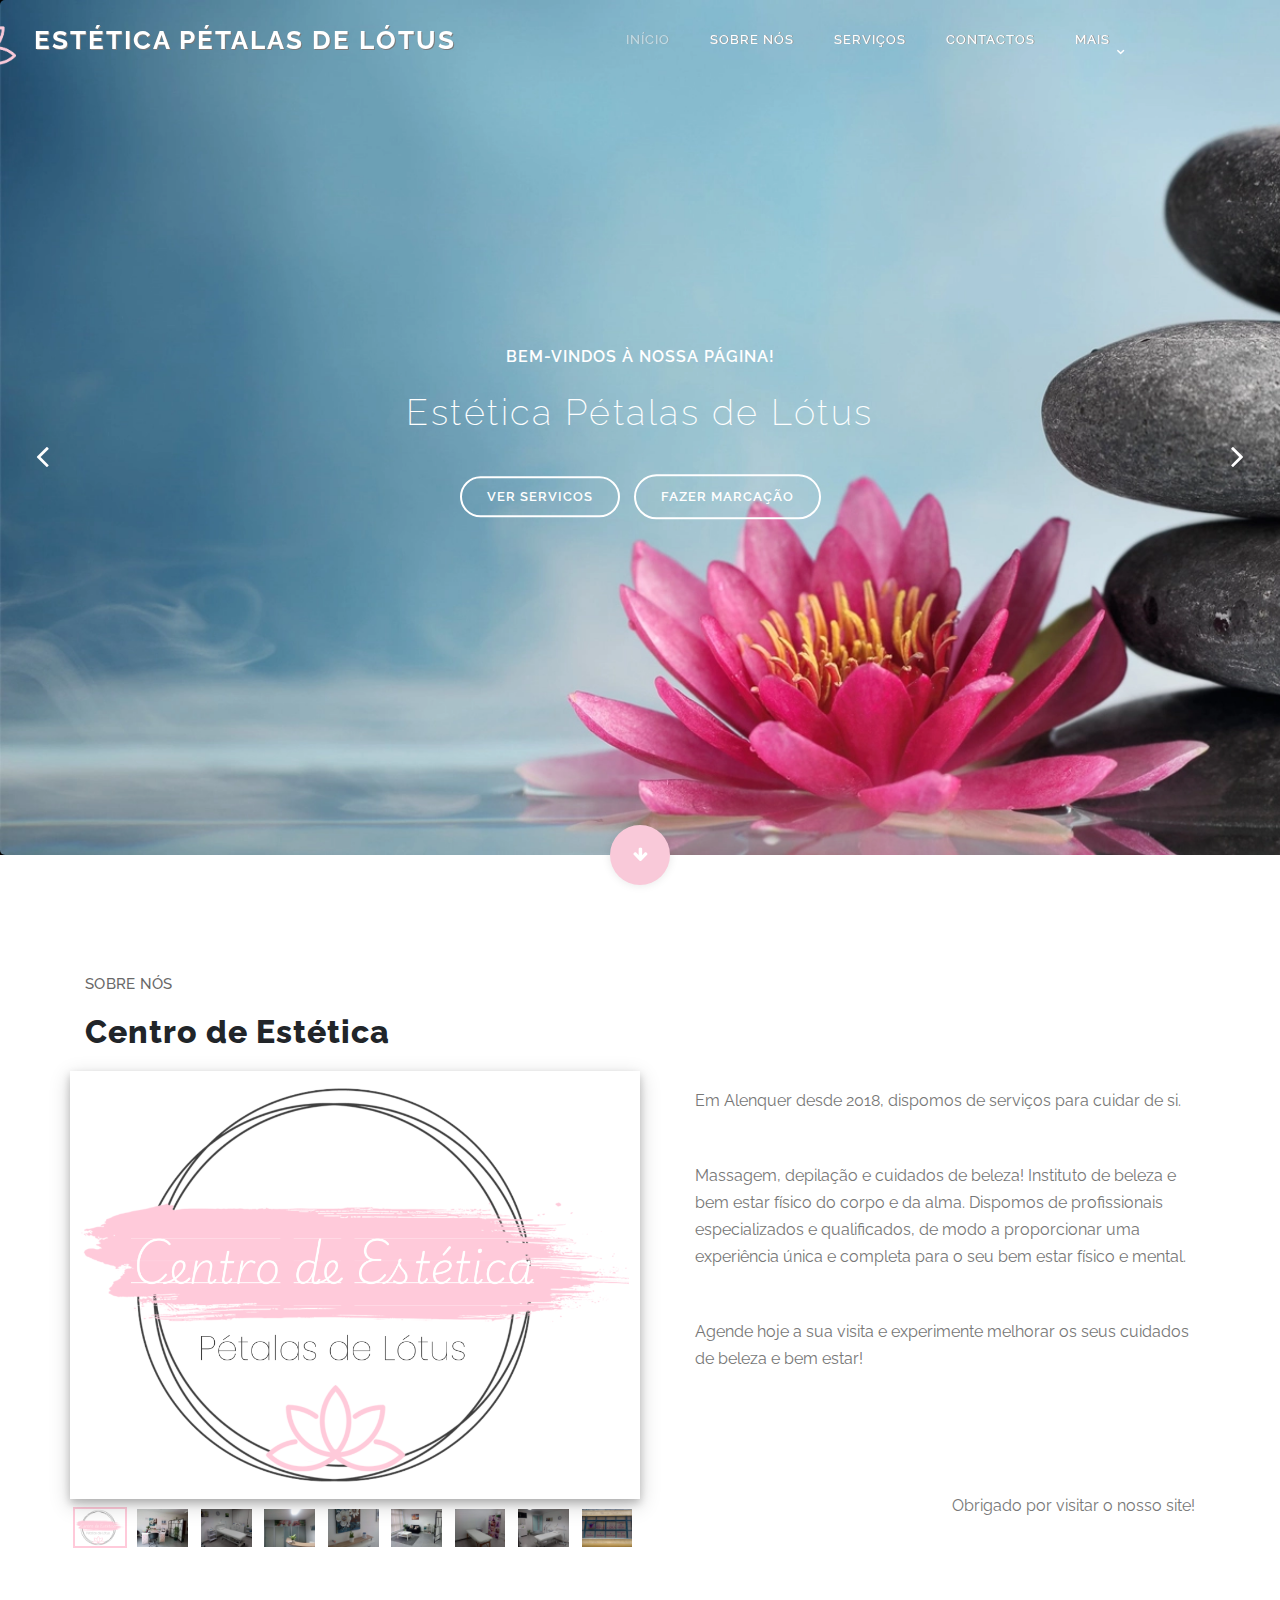
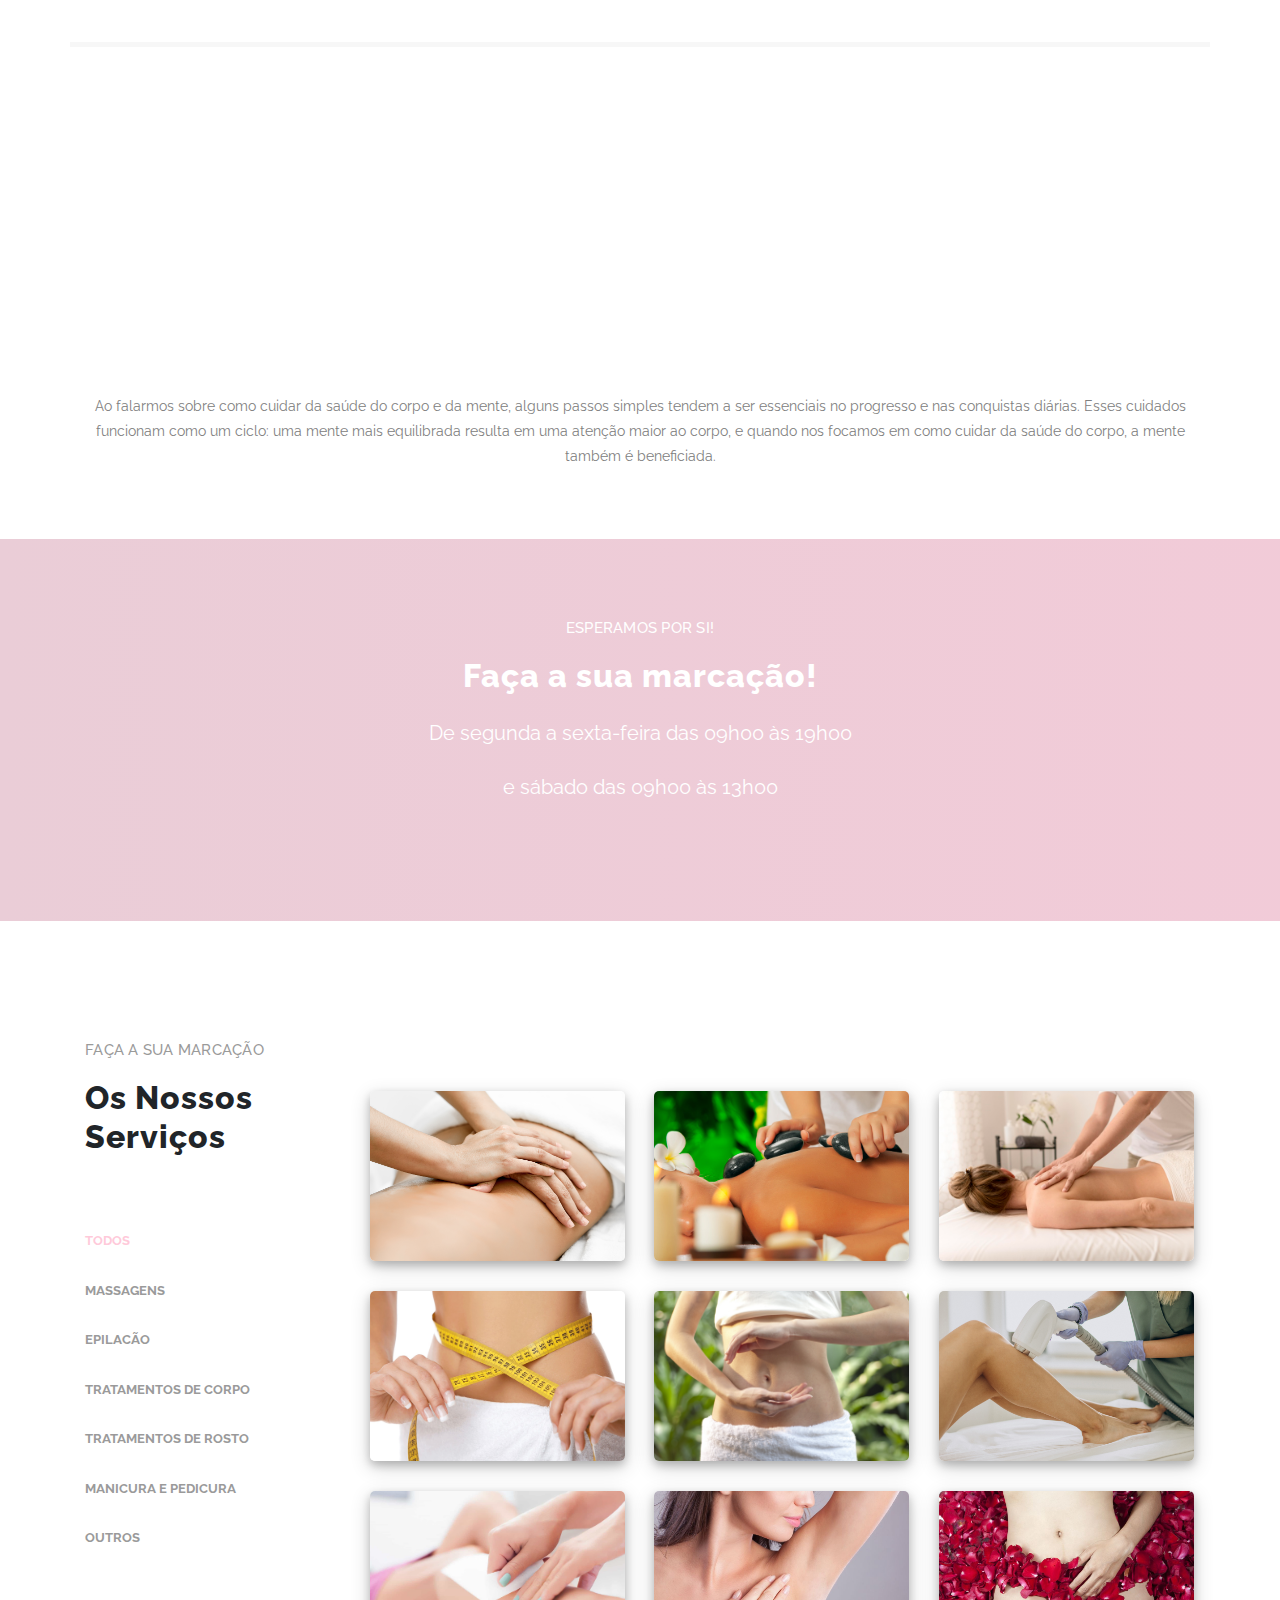
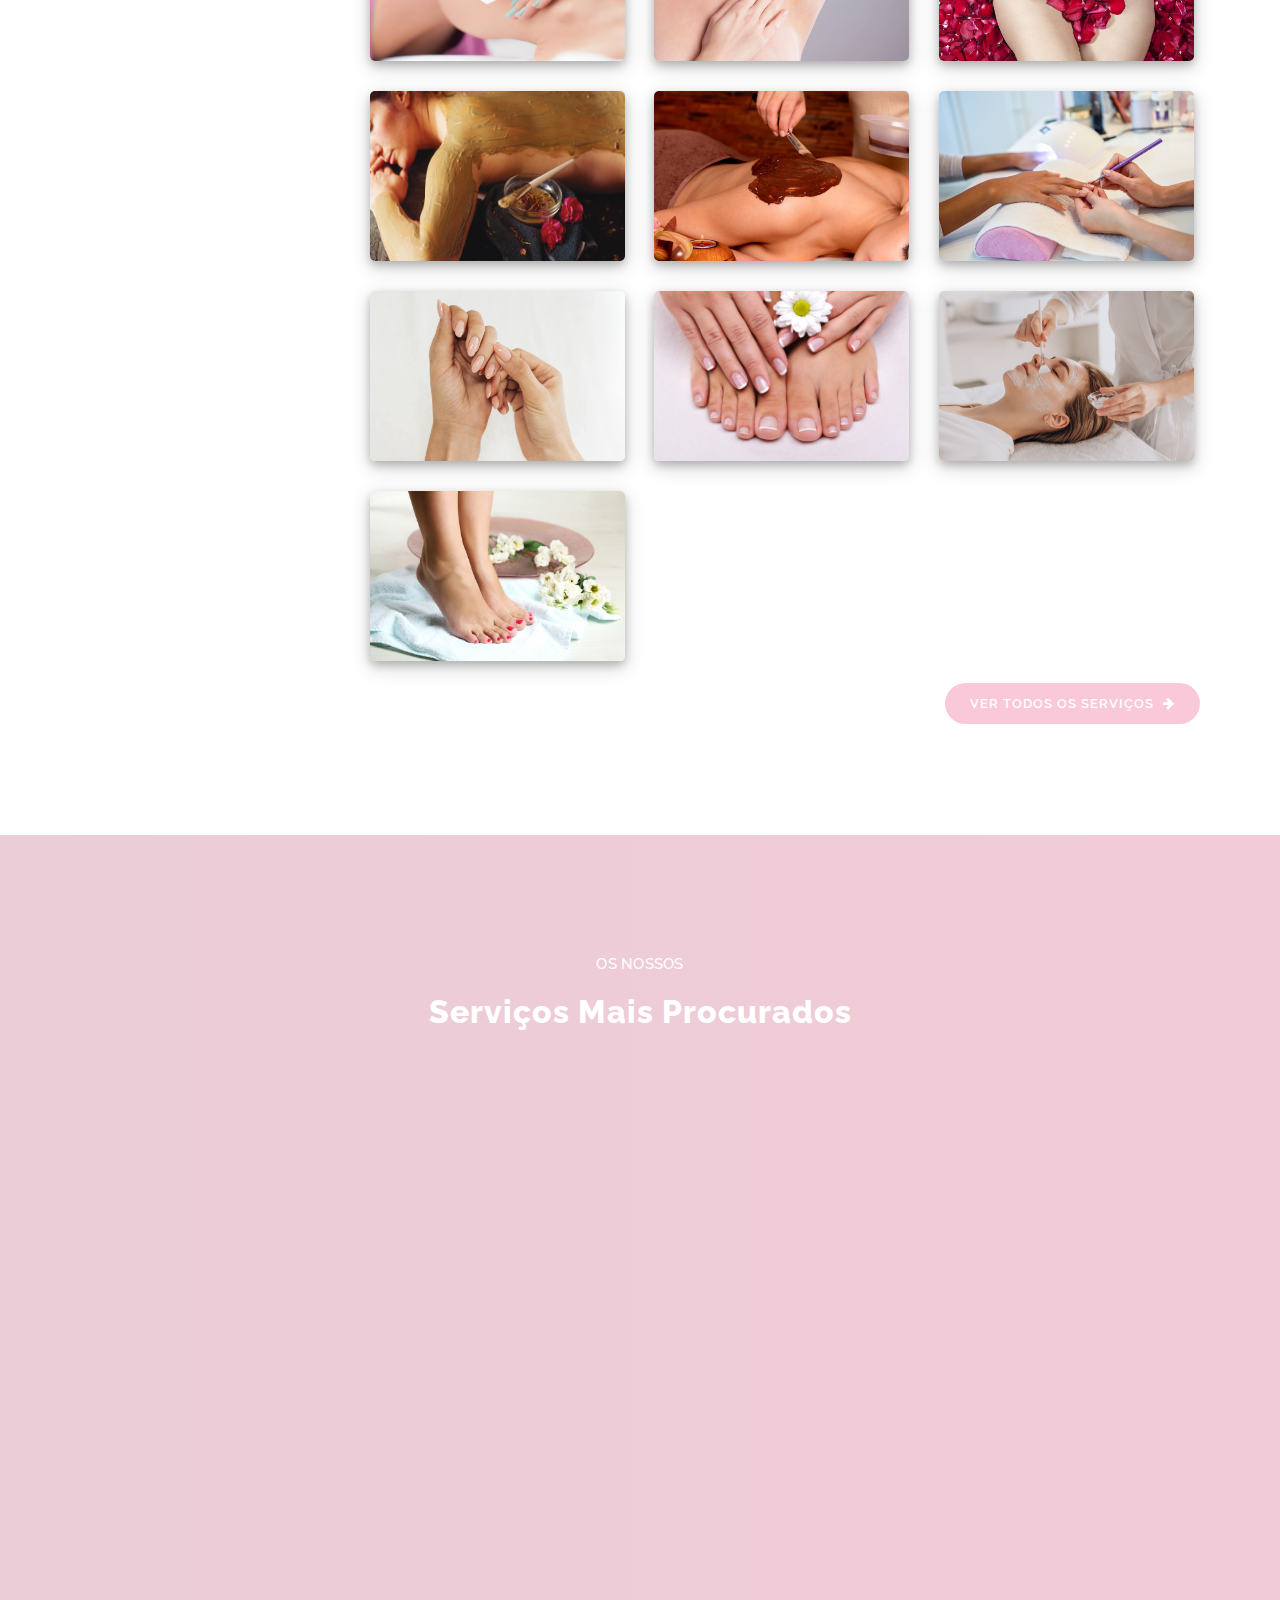
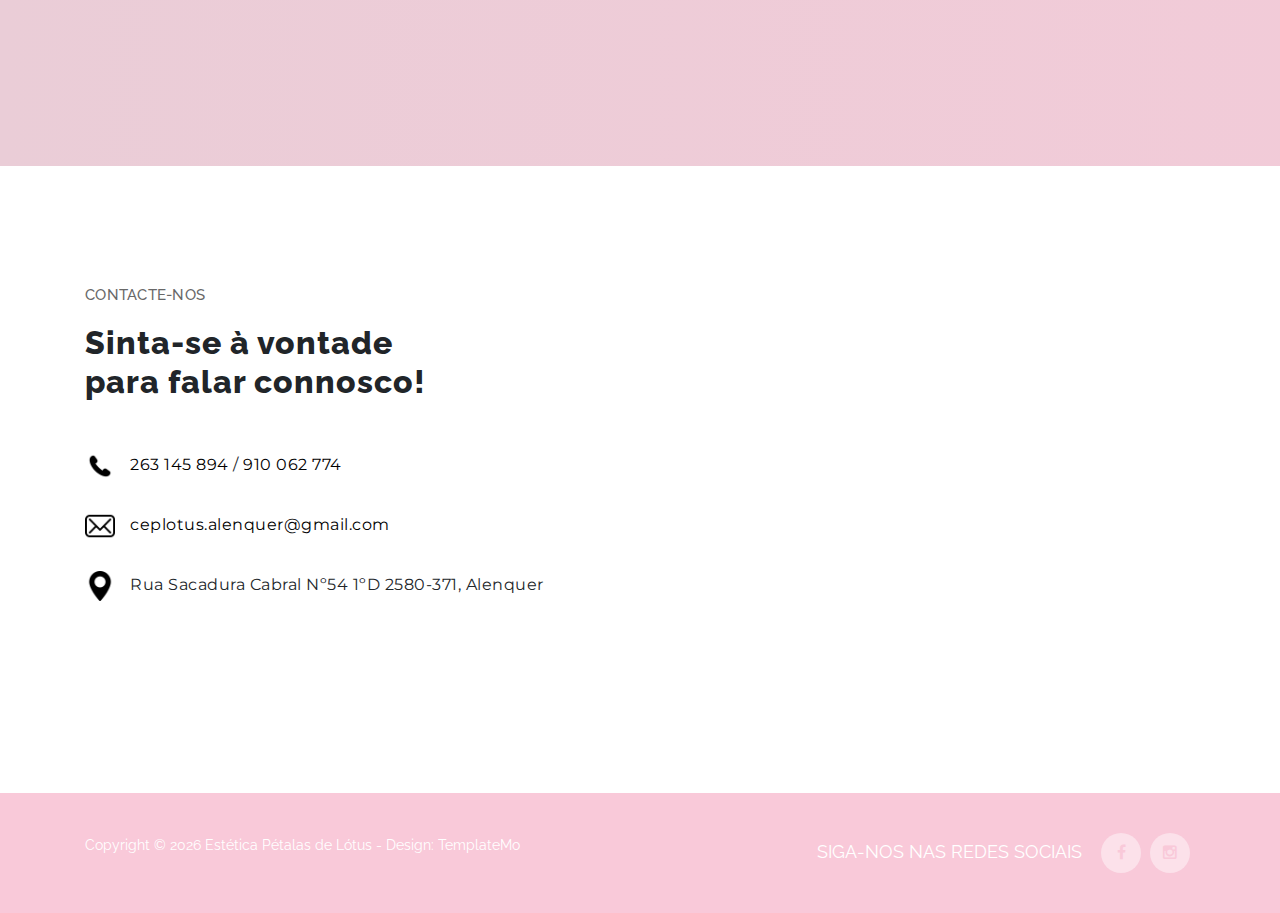
==== commit 18267290: "Minor Changes" ====
--- a/index.html
+++ b/index.html
@@ -154,8 +154,8 @@
                             <section class="gallery">
                                     <div class="gallery__item">
                                         <input type="radio"  checked id="img-1" name="gallery" class="gallery__selector"/>
-                                        <img class="gallery__img" src="assets/images/photos/petalas1.jpg" alt="Centro de Estética"/>
-                                        <label for="img-1" class="gallery__thumb"><img src="assets/images/photos/petalas1.jpg" alt="Centro"/></label>
+                                        <img class="gallery__img" src="assets/images/photos/petalas1.png" alt="Logo"/>
+                                        <label for="img-1" class="gallery__thumb"><img src="assets/images/photos/petalas1.png" alt="Logo"/></label>
                                     </div>
                                     <div class="gallery__item">
                                         <input type="radio"  id="img-6" name="gallery" class="gallery__selector"/>
--- a/assets/css/styles.css
+++ b/assets/css/styles.css
@@ -714,7 +714,6 @@
 
 .row {
   justify-content: space-between; 
-
 }
 
 .header-area .main-nav .menu-trigger span,
@@ -1202,9 +1201,8 @@
   margin-top: 40px;
   text-align:right;
   float:right;
- 
-}
-
+  margin-left: 40px;
+}
 
   @media only screen and (max-width: 767px) {
     #sobrenos .right-text-content {
--- a/assets/css/gallery.css
+++ b/assets/css/gallery.css
@@ -62,11 +62,11 @@
     width:100%;
     height:auto;
   }
+
   .gallery__thumb {
     padding-top: 5px;
     margin: 5px;
     display: block;
-    box-shadow: 0 4px 8px 0 rgb(0 0 0 / 20%), 0 6px 20px 0 rgb(0 0 0 / 19%);
     width:80%;
     height:20%;
   }
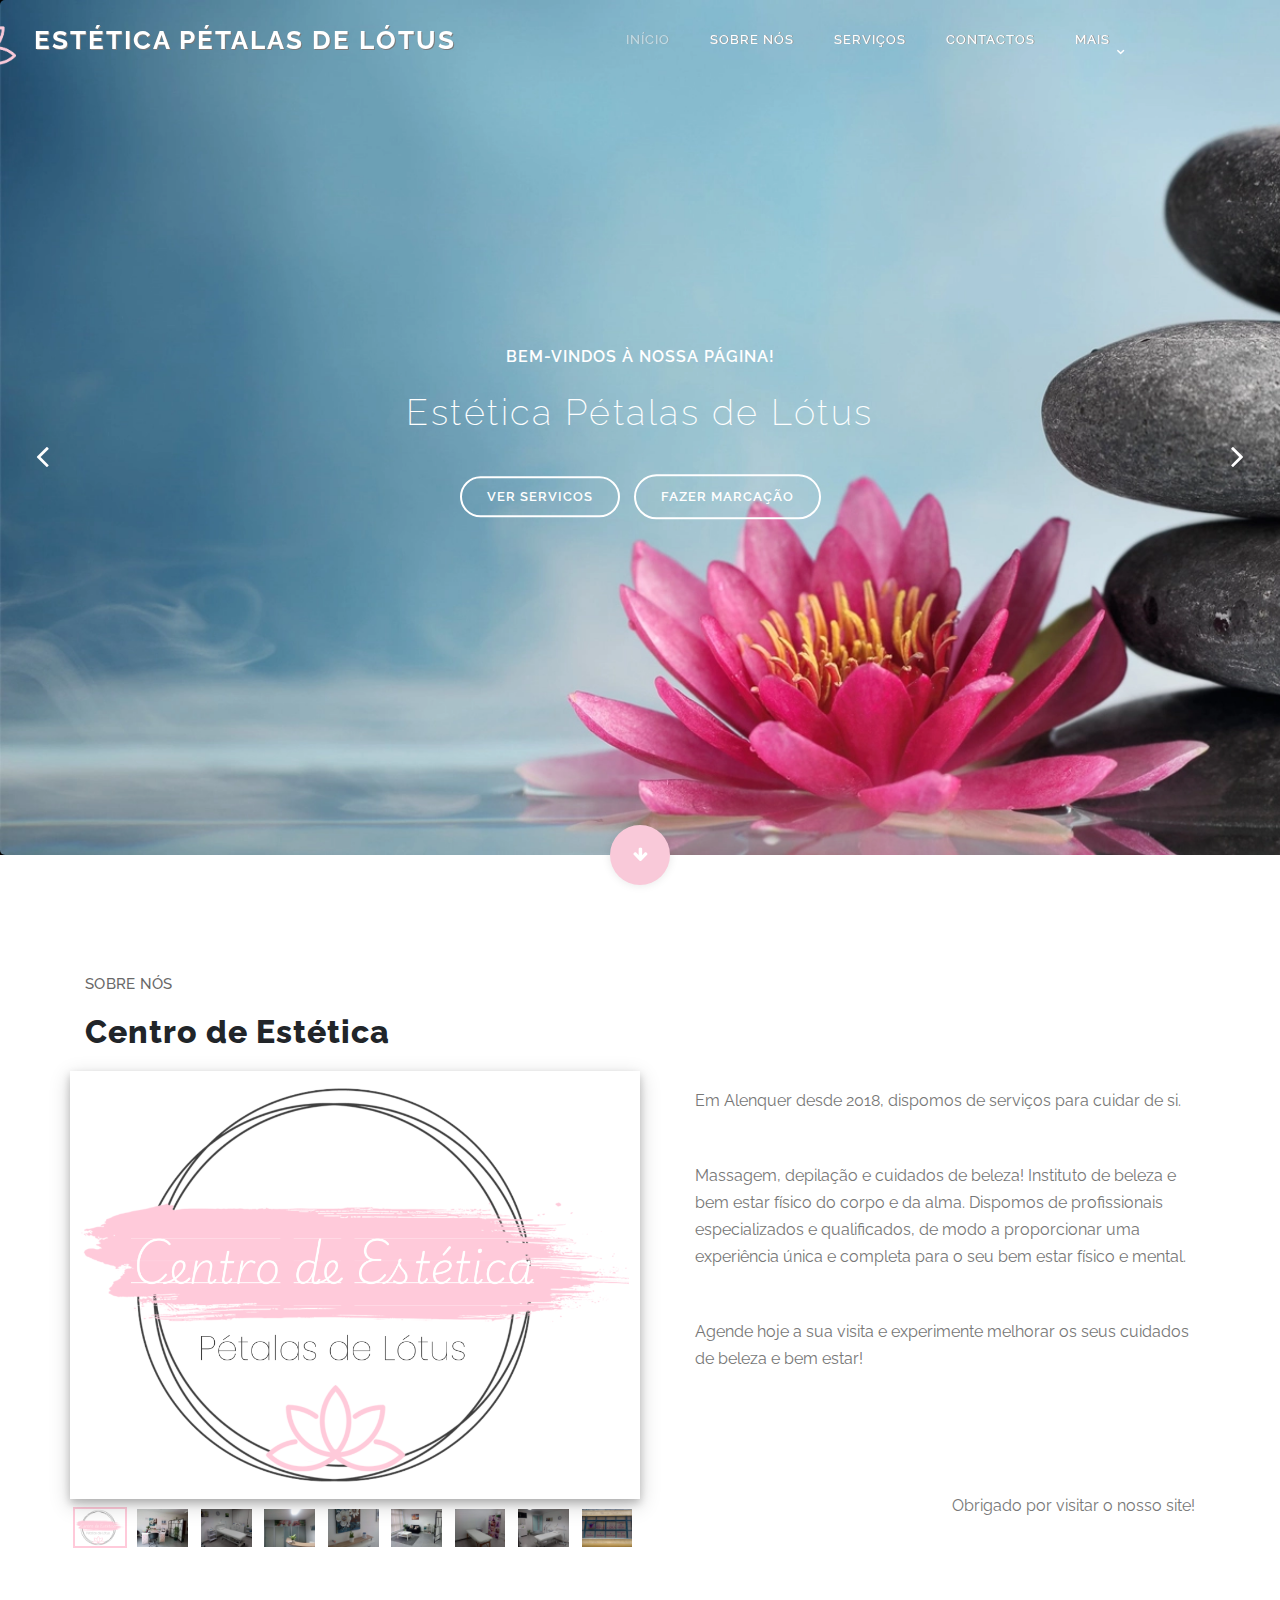
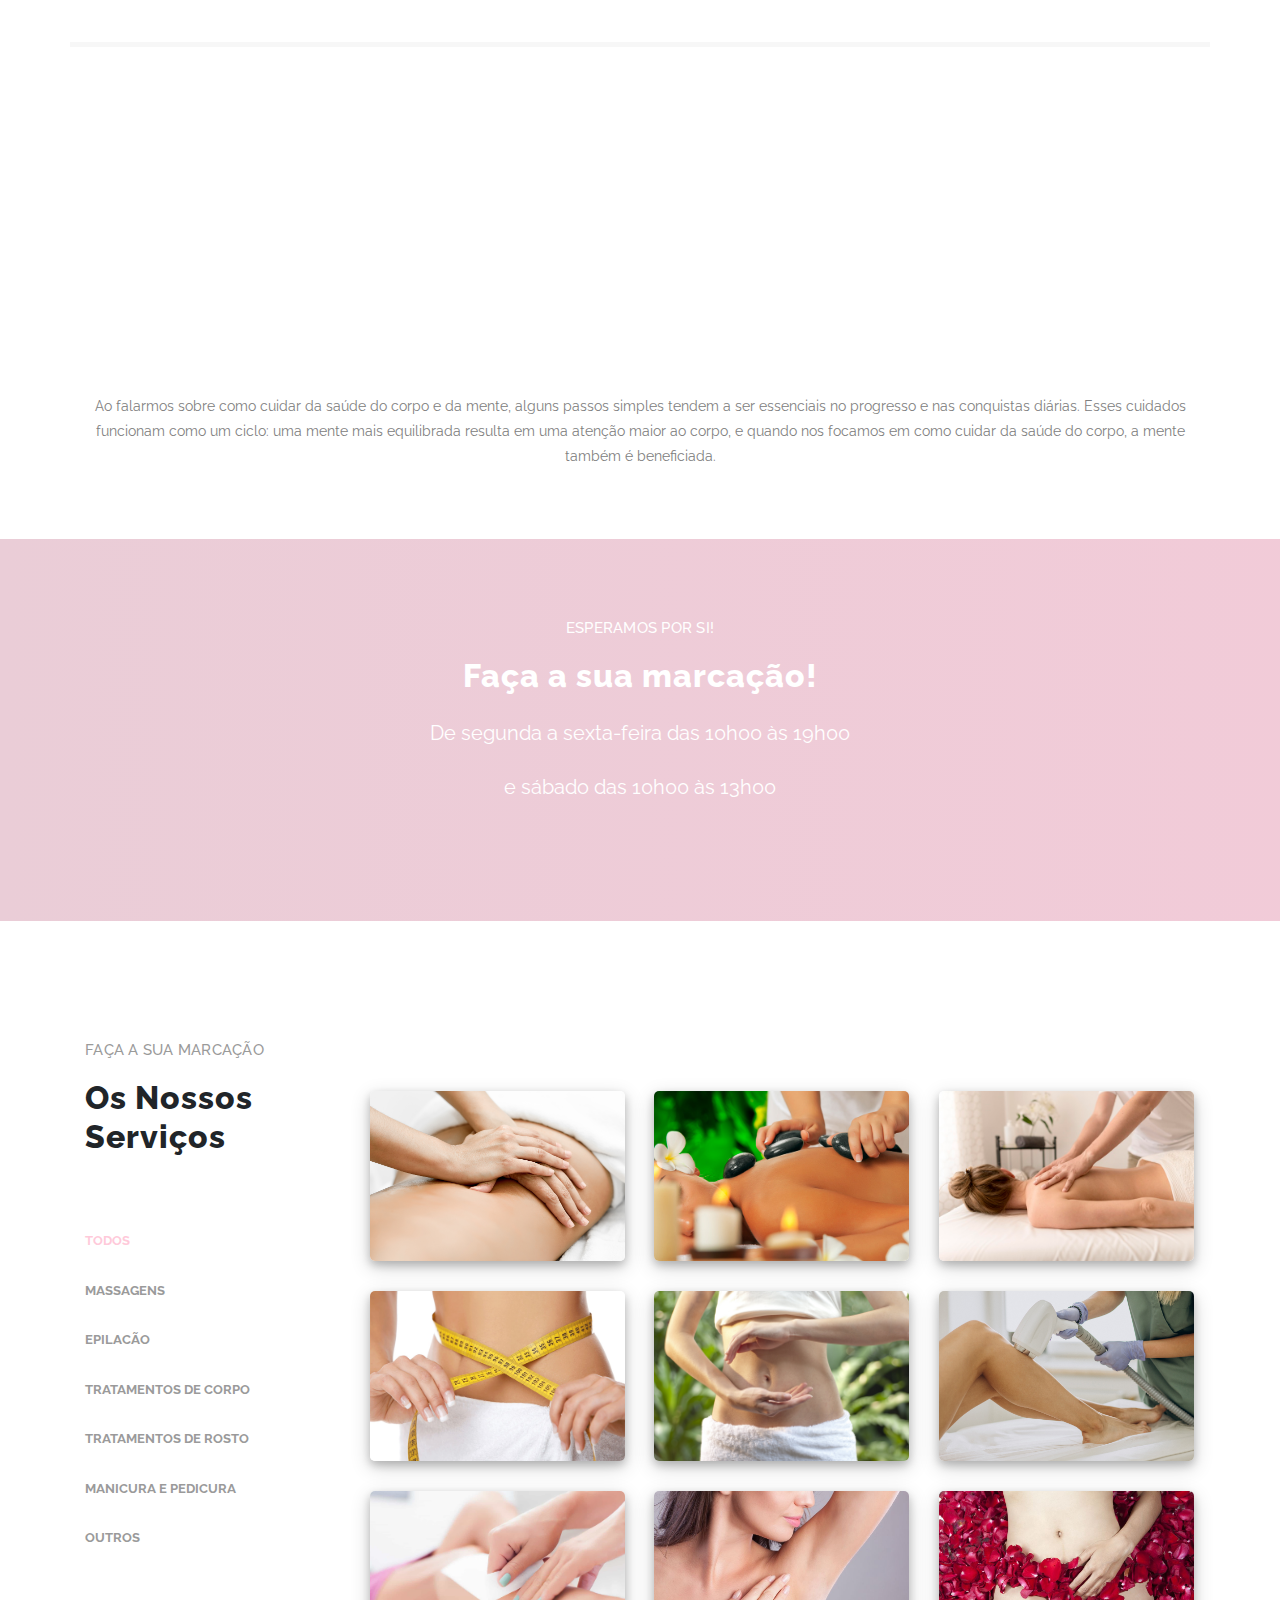
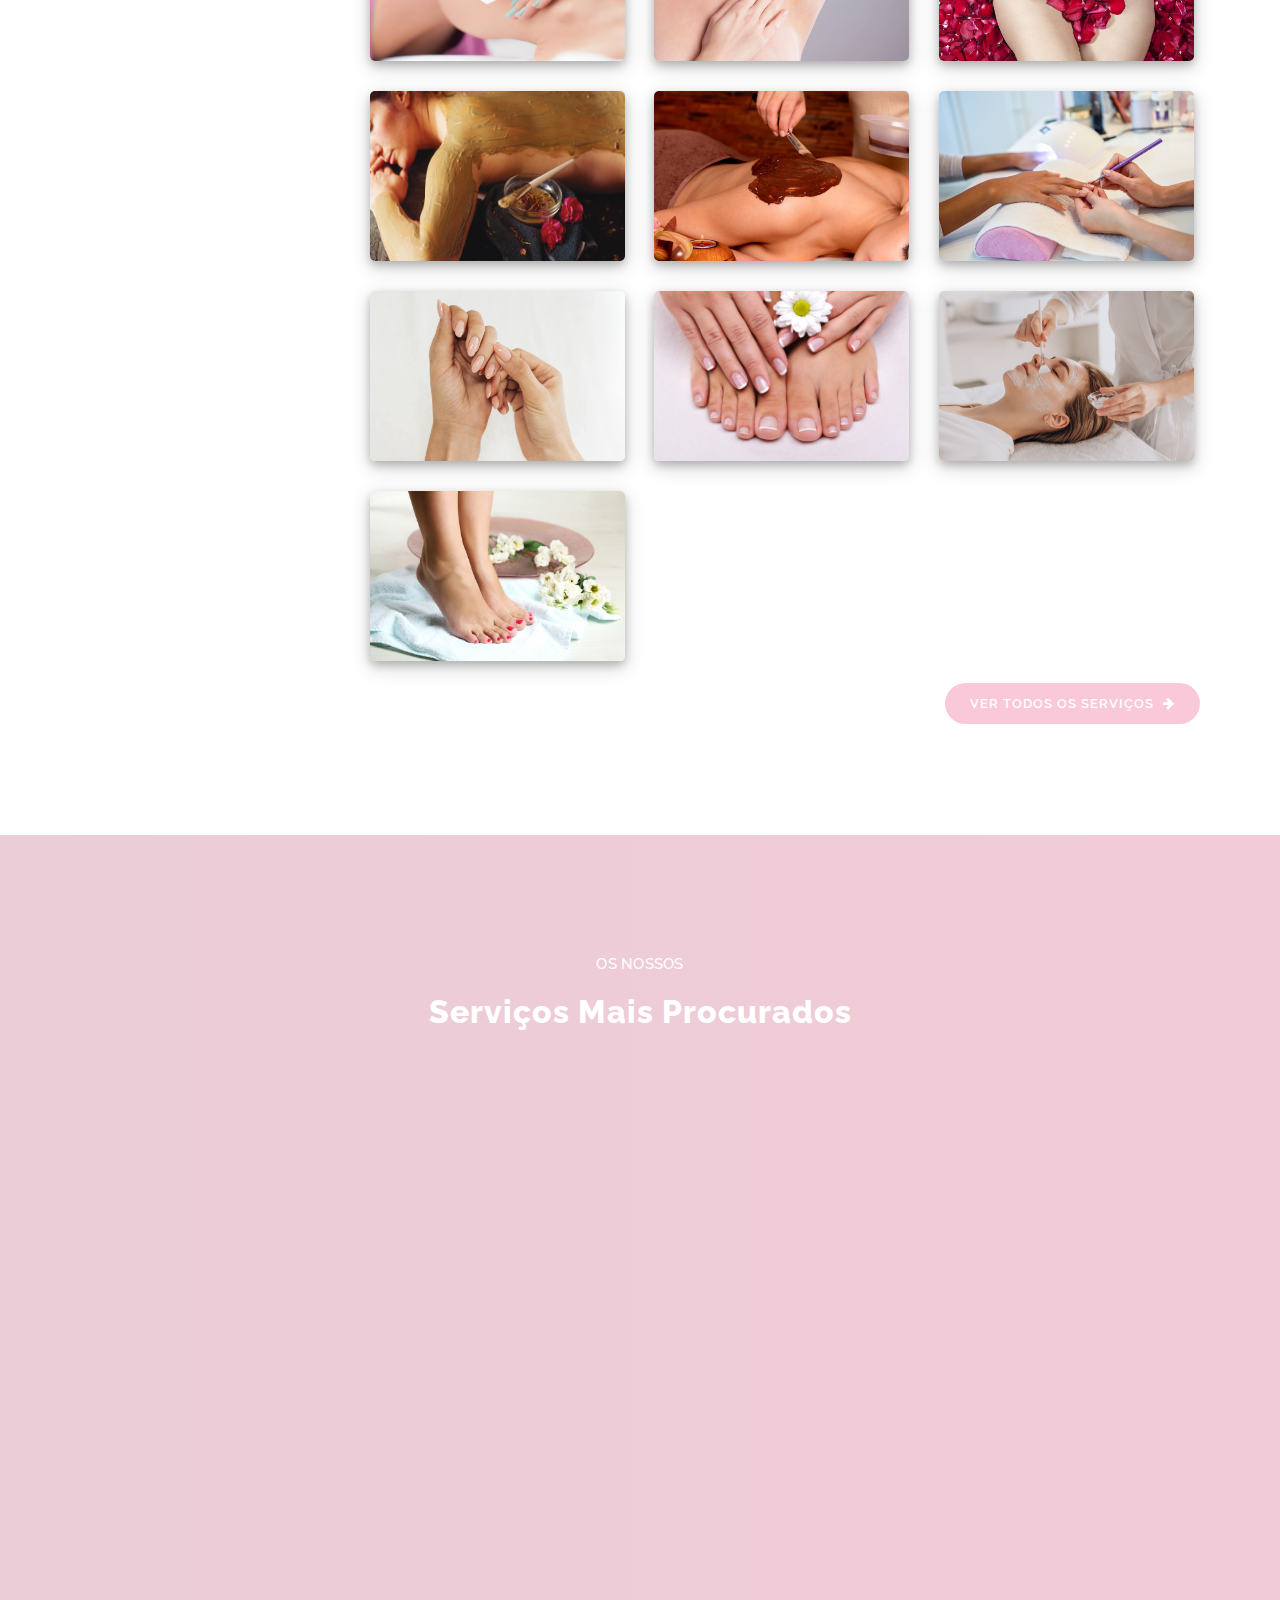
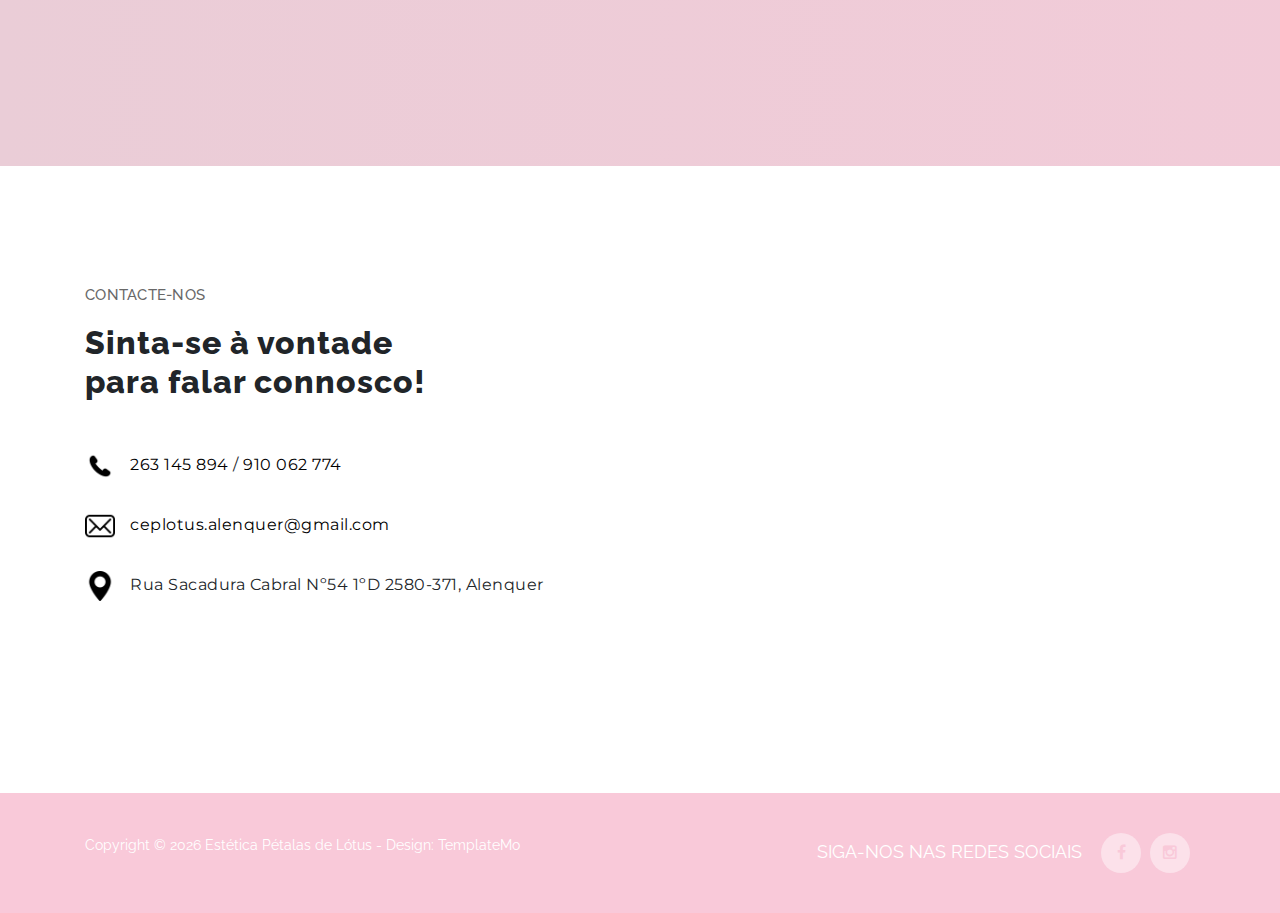
==== commit 3044749c: "Updated Schedule & Google Maps Embed" ====
--- a/index.html
+++ b/index.html
@@ -62,7 +62,7 @@
 
                         <a href="index#inicio" class="logo">
                             <img src="assets/images/logos/logo.png" id="logo-img"  alt="logo">
-                            Estética Pétalas de Lótus
+                            <span class="title">Estética Pétalas de Lótus</span>
                         </a>
                         <!-- ***** Logo End ***** -->
                         <!-- ***** Menu Start ***** -->
@@ -297,8 +297,8 @@
                         <h2>Faça a sua marcação!</h2>
                     </div>
                     <div class="horario">
-                        <p>De segunda a sexta-feira das 09h00 às 19h00<br><br>
-                            e sábado das 09h00 às 13h00</p>
+                        <p>De segunda a sexta-feira das 10h00 às 19h00<br><br>
+                            e sábado das 10h00 às 13h00</p>
 
                     </div>
                 </div>
@@ -595,9 +595,9 @@
                 <div class="right-text-content">
                     <div class="map"></div>
                     <iframe id="map"
-                        src="https://www.google.com/maps/embed?pb=!1m18!1m12!1m3!1d3098.3999094086776!2d-9.009663985001083!3d39.05179967954714!2m3!1f0!2f0!3f0!3m2!1i1024!2i768!4f13.1!3m3!1m2!1s0xd18d9fecc8c40d5%3A0x48dd009729398b58!2sR.%20Sacadura%20Cabral%2054%201%C2%BADto%2C%20Alenquer!5e0!3m2!1sen!2spt!4v1604921812720!5m2!1sen!2spt"
+                    src="https://www.google.com/maps/embed?pb=!1m18!1m12!1m3!1d433.1888006448441!2d-9.008040404352313!3d39.05215872463702!2m3!1f0!2f0!3f0!3m2!1i1024!2i768!4f13.1!3m3!1m2!1s0xd18d944c2b0d665%3A0x944250b38f2abd3a!2sCentro%20de%20Est%C3%A9tica%20P%C3%A9talas%20de%20L%C3%B3tus!5e0!3m2!1sen!2spt!4v1735923352171!5m2!1sen!2spt"
                         width="600" height="350" frameborder="0" style="border:0;" allowfullscreen=""
-                        aria-hidden="false" tabindex="0"></iframe>
+                        aria-hidden="false" tabindex="0" loading="lazy" referrerpolicy="no-referrer-when-downgrade"></iframe>
                 </div>
             </div>
         </div>
--- a/assets/css/styles.css
+++ b/assets/css/styles.css
@@ -456,12 +456,7 @@
 }
 
 @media (max-width: 1200px) {
-  .header-area .main-nav .nav .search-icon {
-    float: none;
-    width: 100%;
-    background-color: #fff;
-    margin-left: 0px;
-  }
+
   .header-area .main-nav .logo {
     font-size:18px;
     left:-60px;
@@ -471,14 +466,19 @@
     
   }
 
+  .header-area .main-nav .logo .title {
+    display:none;
+    
+  }
+
   .header-area .main-nav .logo #logo-img {
     margin-left:10px;
     width:70%;
     height: auto;
     vertical-align: middle;
-    
-   
-  }
+    filter: none!important;
+  }
+
   .header-area .main-nav .nav .search-icon a {
     color:black;
     opacity:0.2;
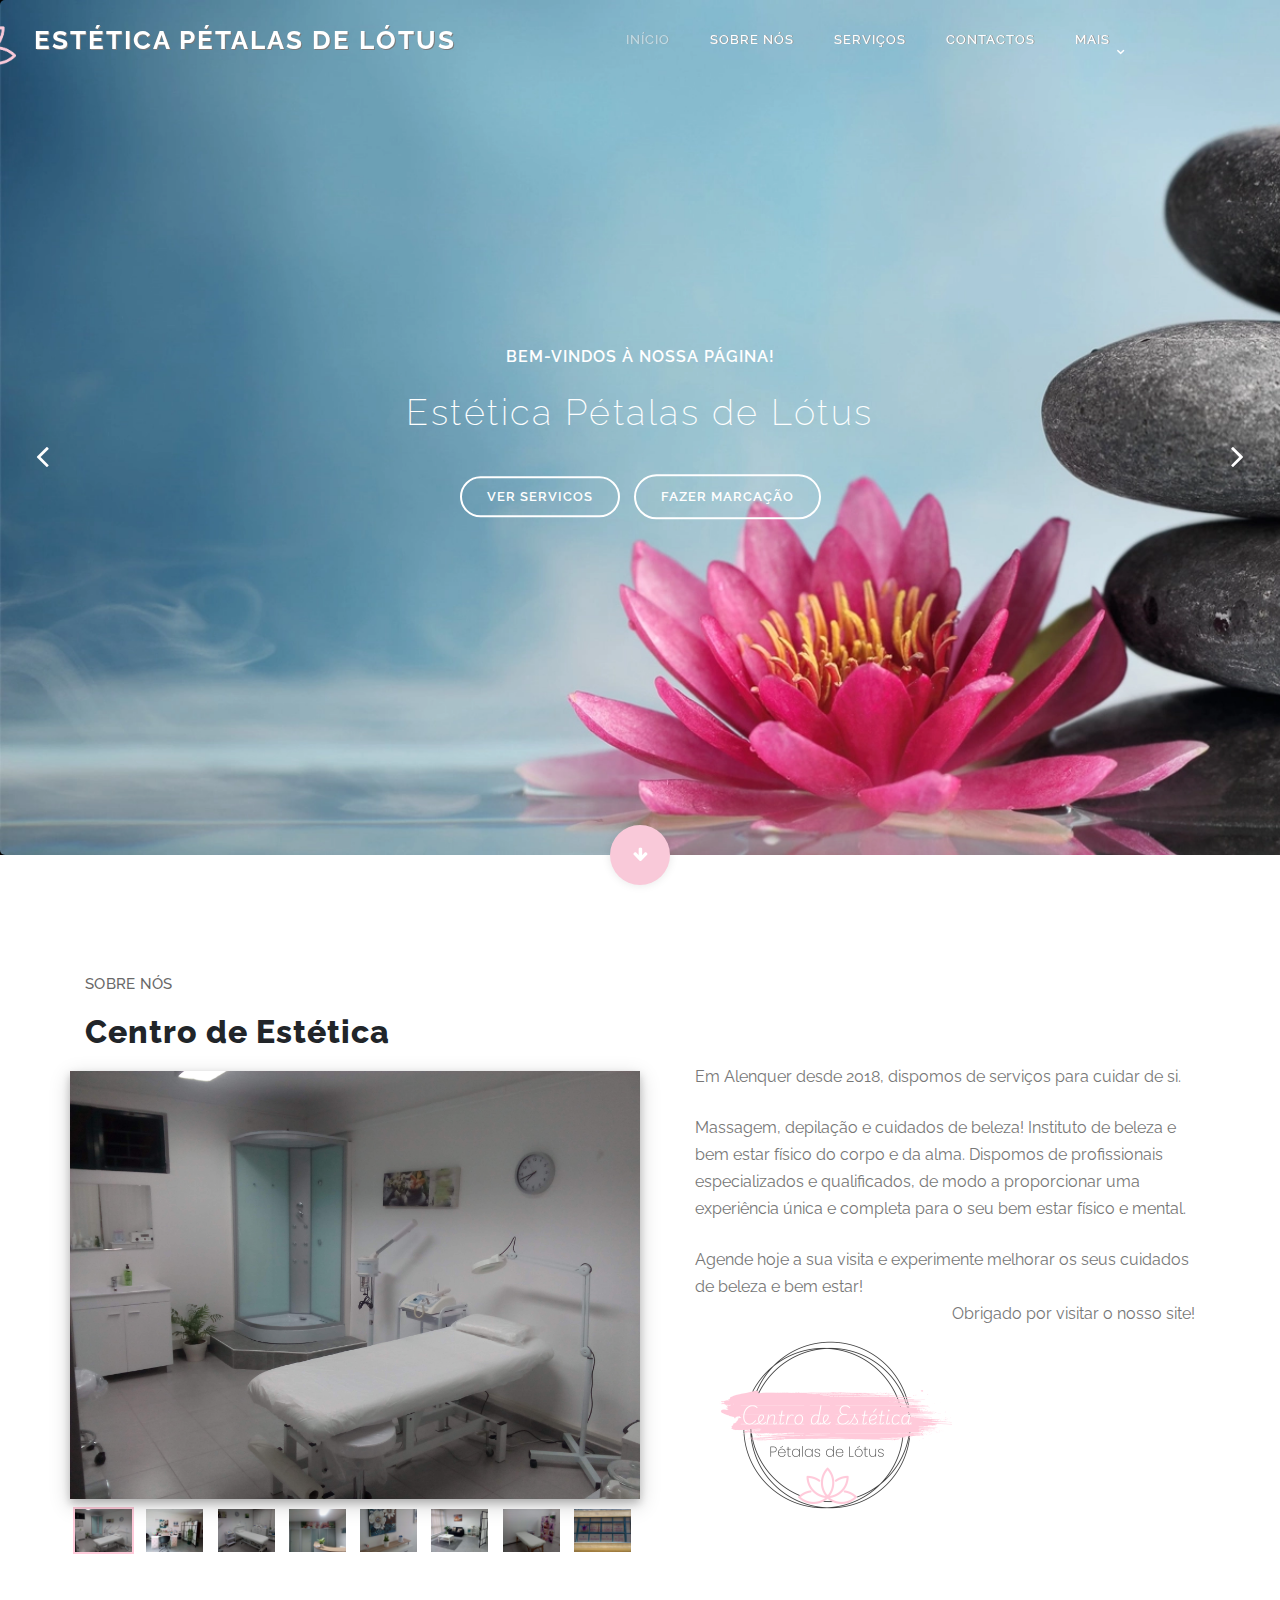
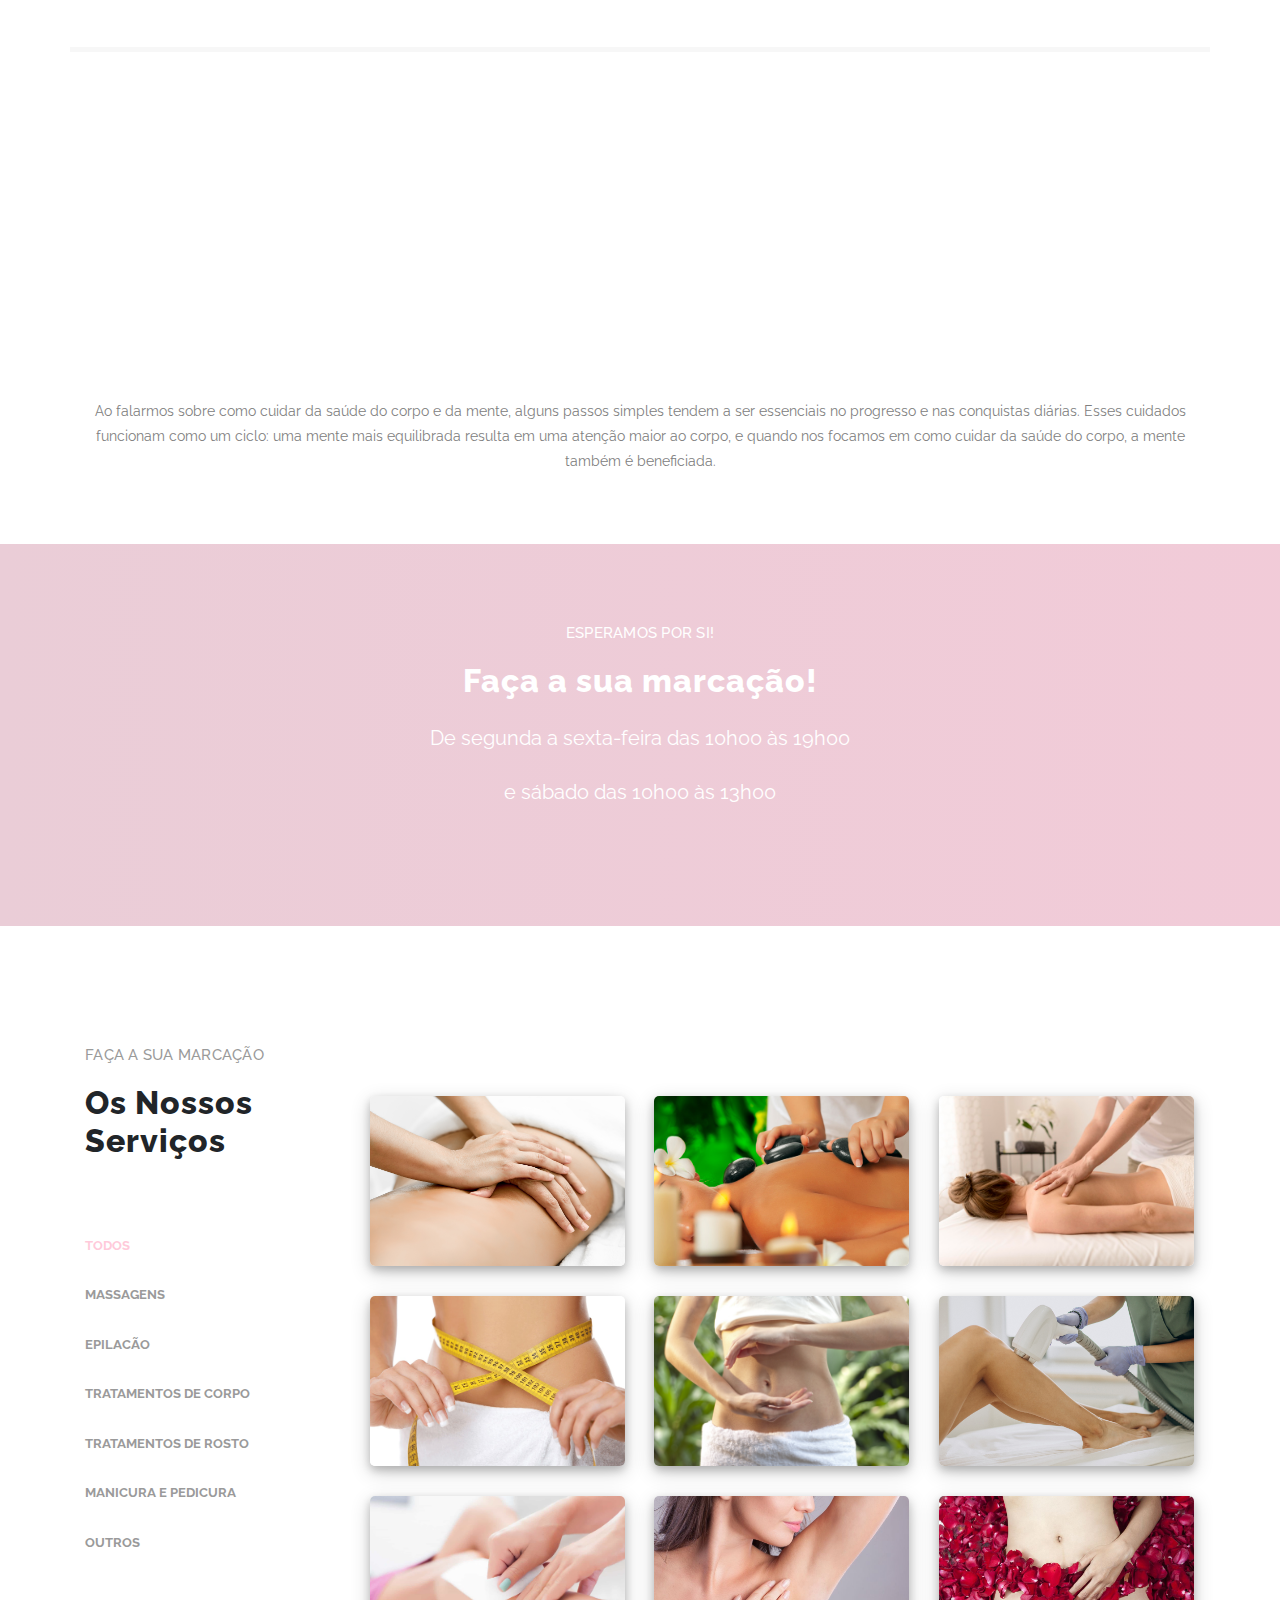
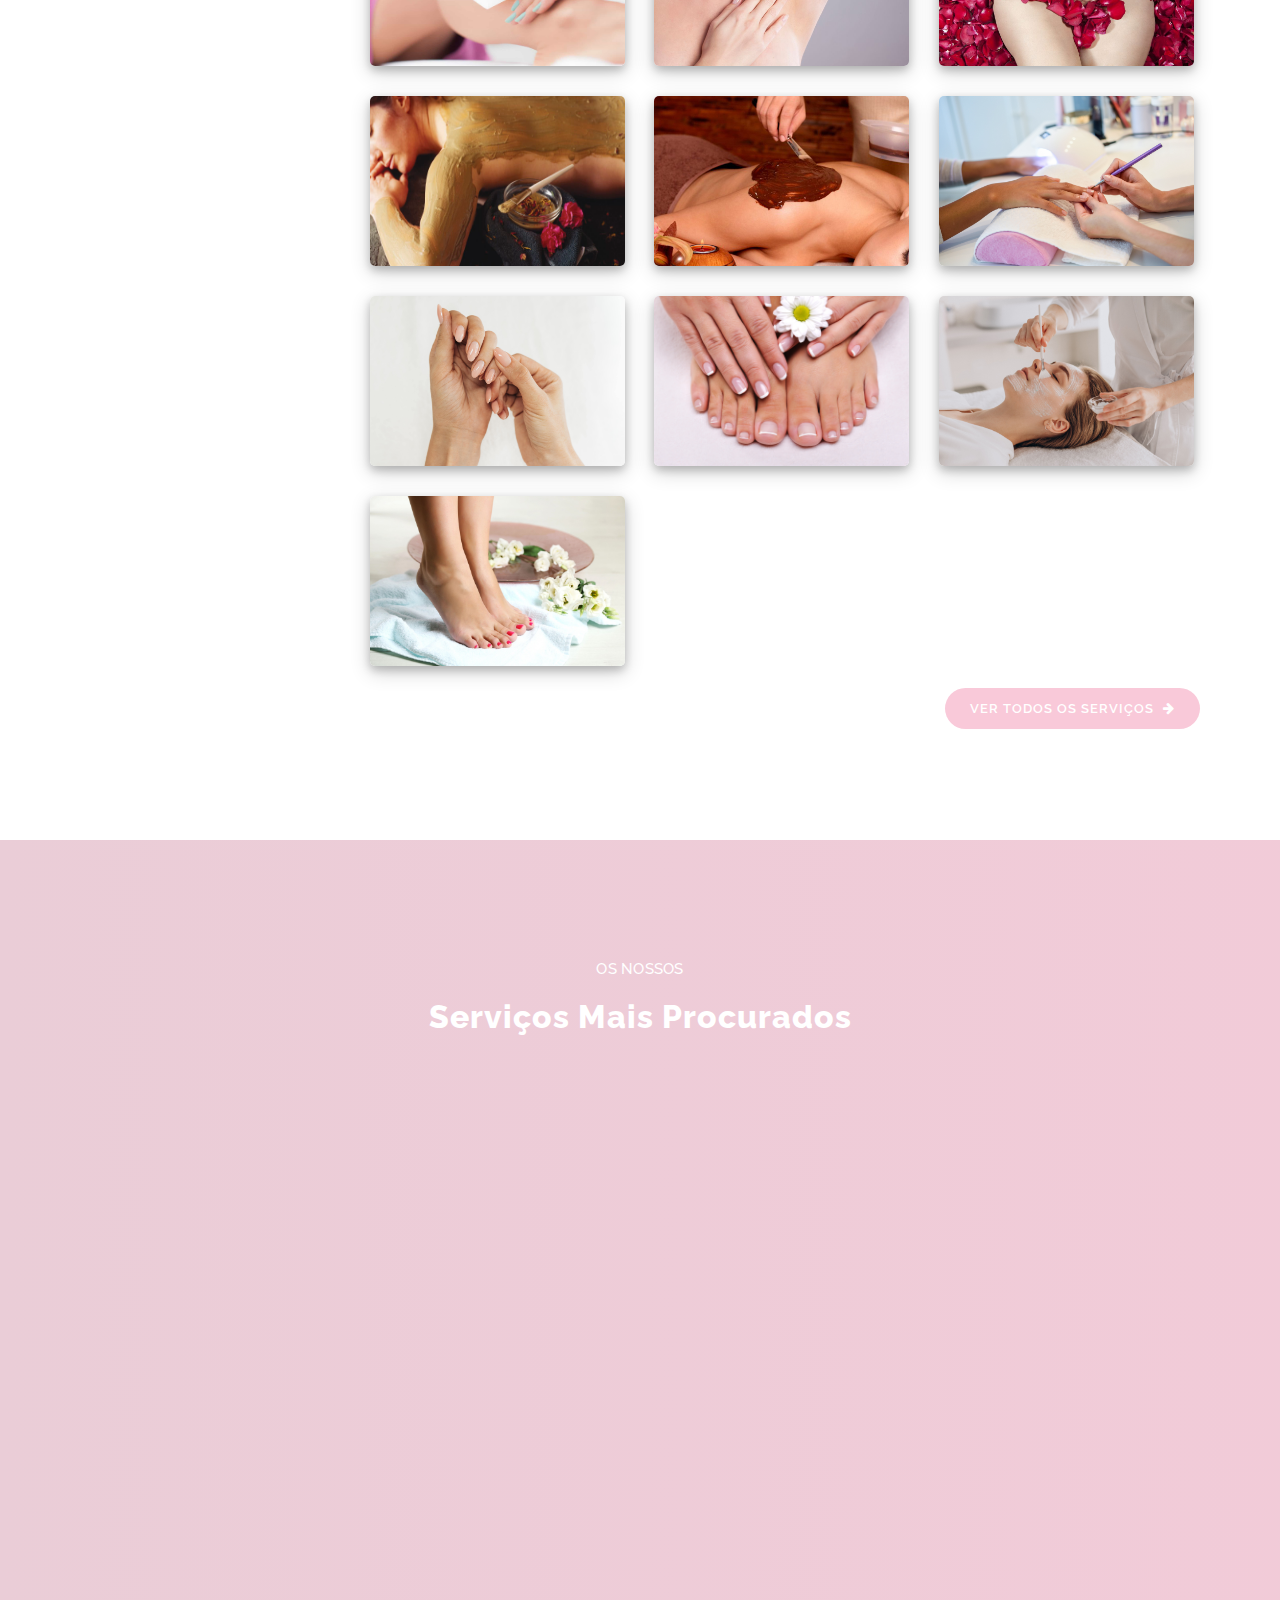
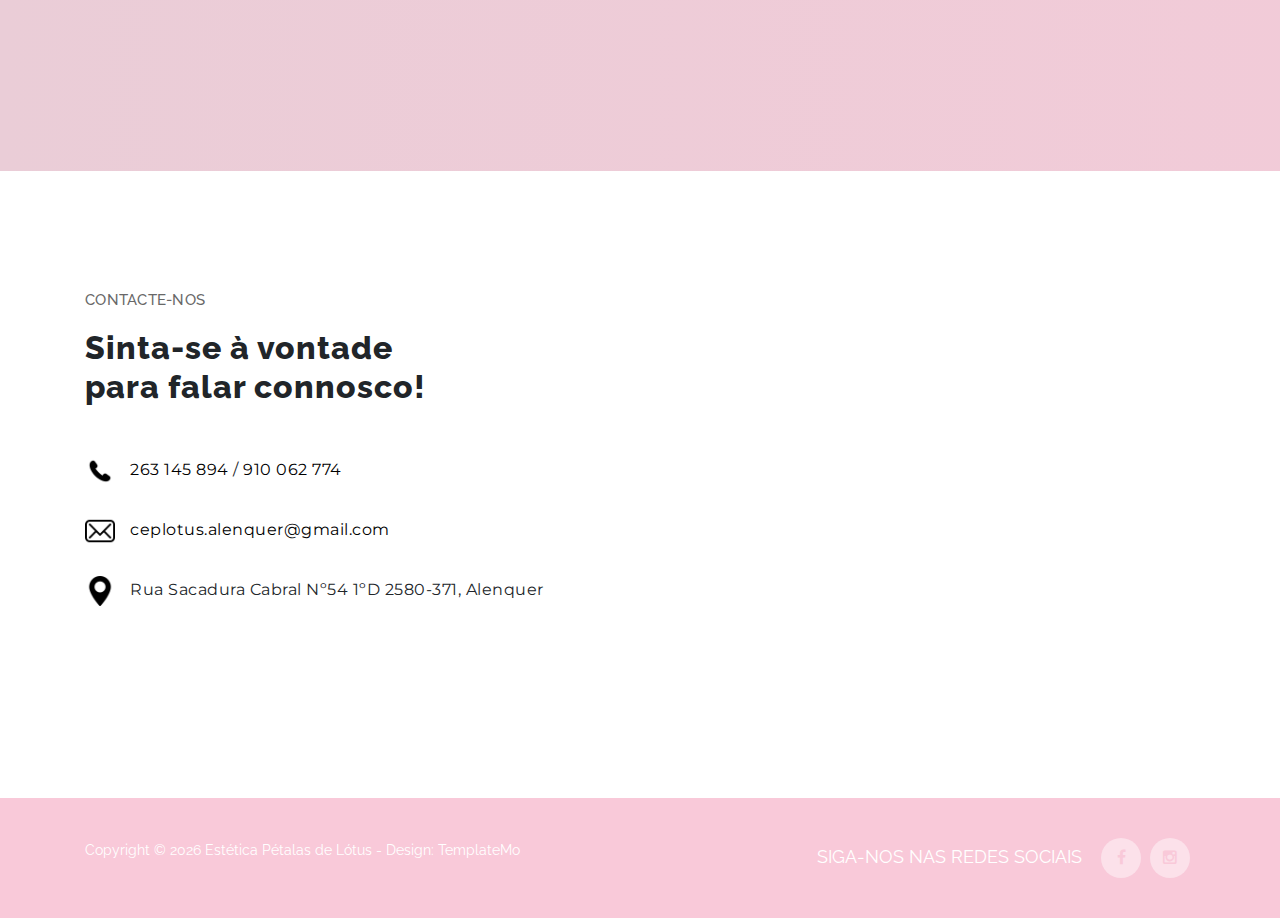
==== commit a18fd11d: "Updated Main Page" ====
--- a/index.html
+++ b/index.html
@@ -153,9 +153,9 @@
                         <div class="row">
                             <section class="gallery">
                                     <div class="gallery__item">
-                                        <input type="radio"  checked id="img-1" name="gallery" class="gallery__selector"/>
-                                        <img class="gallery__img" src="assets/images/photos/petalas1.png" alt="Logo"/>
-                                        <label for="img-1" class="gallery__thumb"><img src="assets/images/photos/petalas1.png" alt="Logo"/></label>
+                                        <input type="radio" checked id="img-8" name="gallery" class="gallery__selector"/>
+                                        <img class="gallery__img" src="assets/images/photos/petalas8.jpg" alt="Gabinete de Estética"/>
+                                        <label for="img-8" class="gallery__thumb"><img src="assets/images/photos/petalas8.jpg" alt="Gabinete"/></label>
                                     </div>
                                     <div class="gallery__item">
                                         <input type="radio"  id="img-6" name="gallery" class="gallery__selector"/>
@@ -190,30 +190,24 @@
                                         <label for="img-7" class="gallery__thumb"><img src="assets/images/photos/petalas7.jpg" alt="Sala de Espera do Centro"/></label>
                                     </div>
                                     <div class="gallery__item">
-                                        <input type="radio" id="img-8" name="gallery" class="gallery__selector"/>
-                                        <img class="gallery__img" src="assets/images/photos/petalas8.jpg" alt="Gabinete de Estética"/>
-                                        <label for="img-8" class="gallery__thumb"><img src="assets/images/photos/petalas8.jpg" alt="Gabinete"/></label>
-                                    </div>
-                            
-                                    <div class="gallery__item">
                                         <input type="radio" id="img-9" name="gallery" class="gallery__selector"/>
                                         <img class="gallery__img" src="assets/images/photos/petalas9.jpg" alt="Centro de Estética"/>
-                                        <label for="img-9" class="gallery__thumb"><img src="assets/images/photos/petalas9.jpg" alt="Parede"/></label>
+                                        <label for="img-9" class="gallery__thumb"><img src="assets/images/photos/petalas9.jpg" alt="Janela"/></label>
                                     </div>
                         </div>
                     </div>
                 </div>
                 <div class="col-lg-6 col-md-6 col-xs-12">
                     <div class="right-text-content">
-                        <br><br><br>
+                        <br><br>
                         <p>Em Alenquer desde 2018, dispomos de serviços para cuidar de si.</p>
-                        <br><br>
+                        <br>
                         <p>Massagem, depilação e cuidados de beleza! Instituto de beleza e bem estar físico do corpo e da alma. 
                            Dispomos de profissionais especializados e qualificados, de modo a proporcionar uma 
                            experiência única e completa para o seu bem estar físico e mental.</p>
-                        <br><br>
+                        <br>
                         <p>Agende hoje a sua visita e experimente melhorar os seus cuidados de beleza e bem estar!</p>
-                        <br><br><br><br><br>
+                        <img src="assets/images/logos/main-logo.png" alt="logo" width="250" height="auto">
                         <p>Obrigado por visitar o nosso site!</p>
                     </div>
                 </div>
